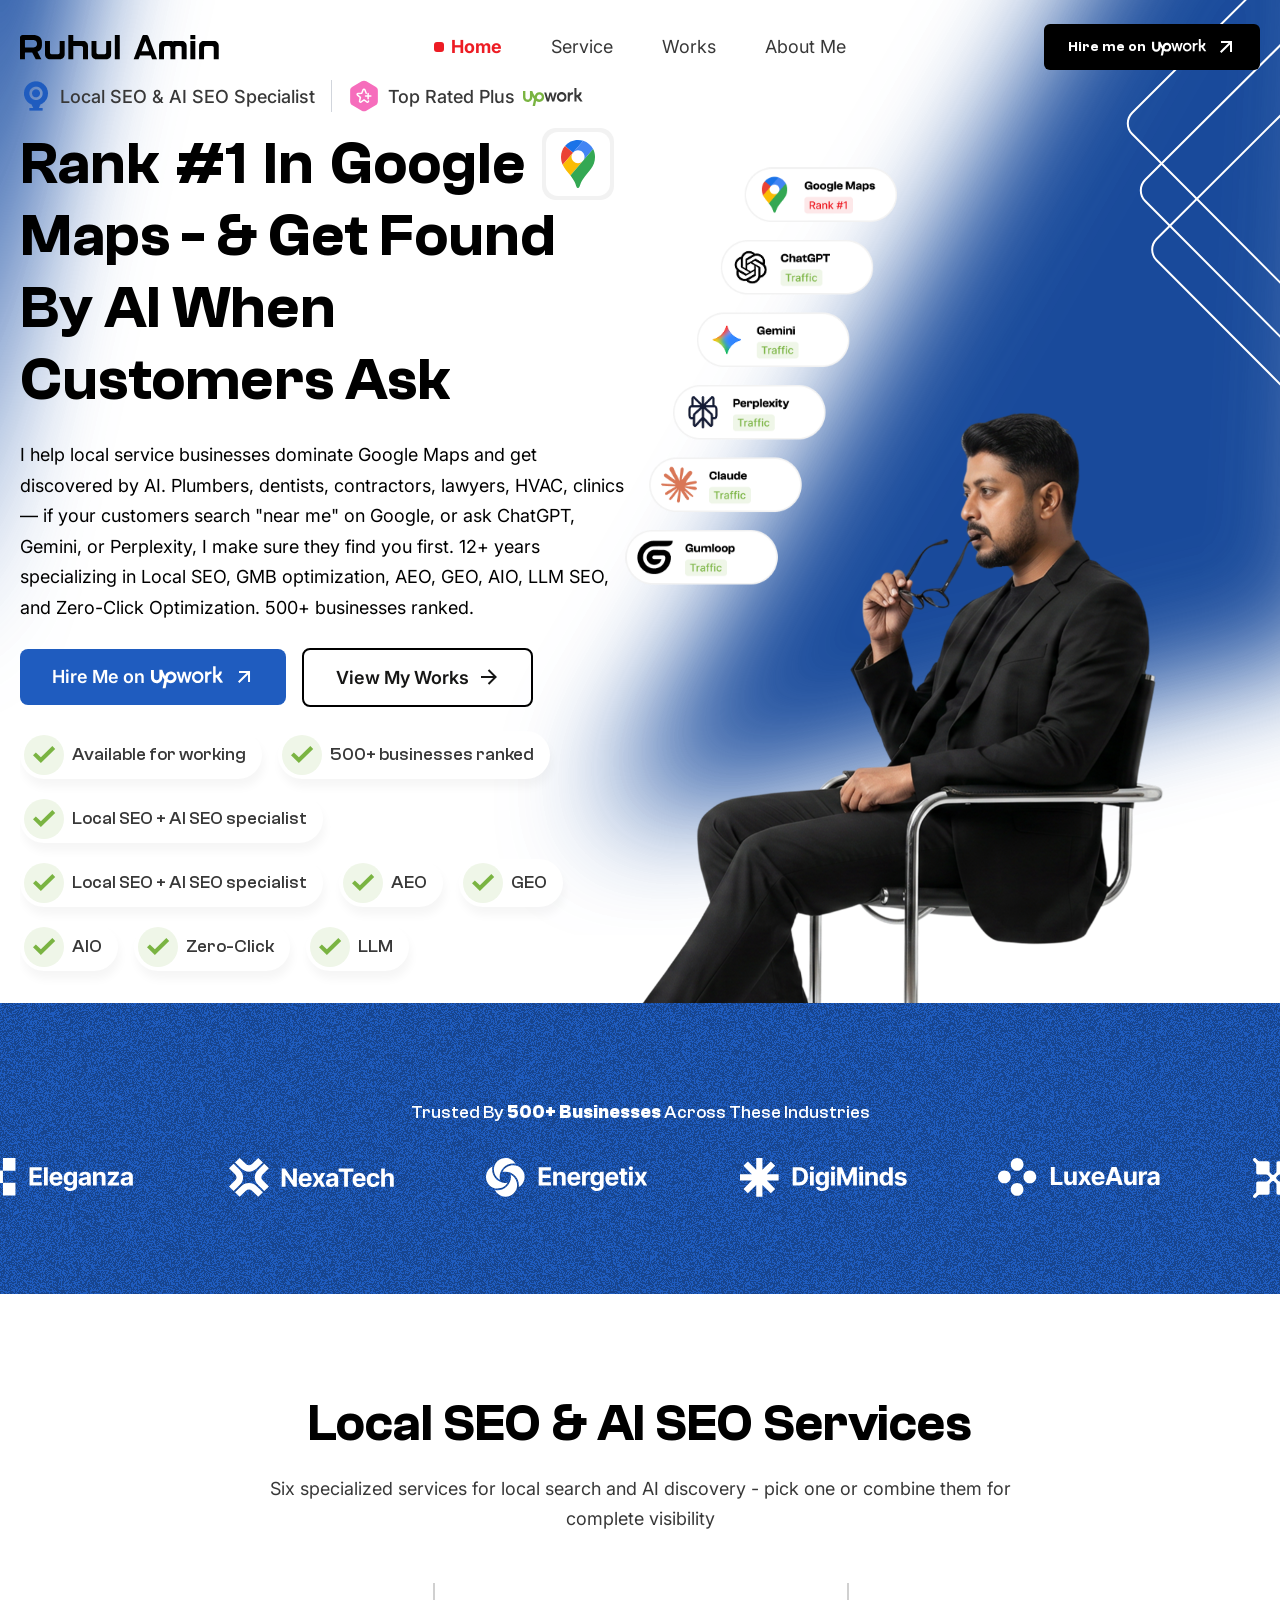
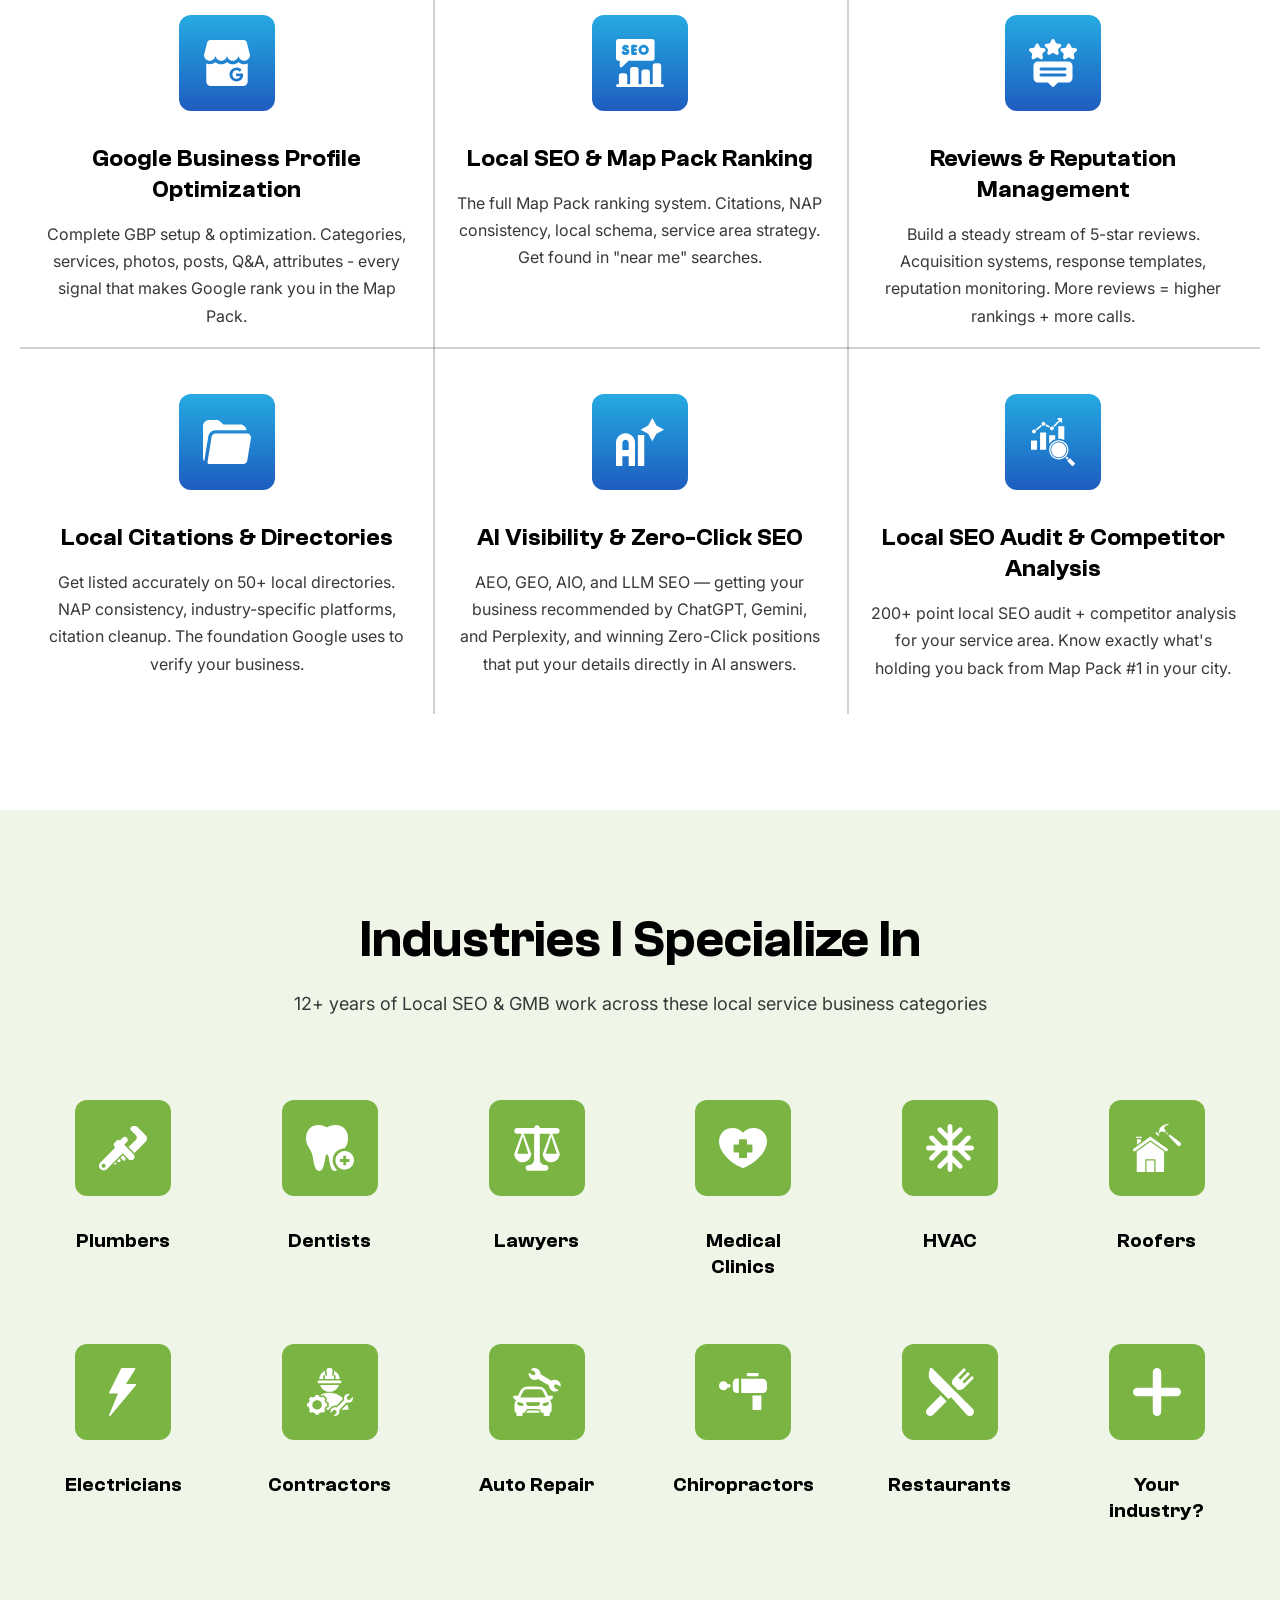
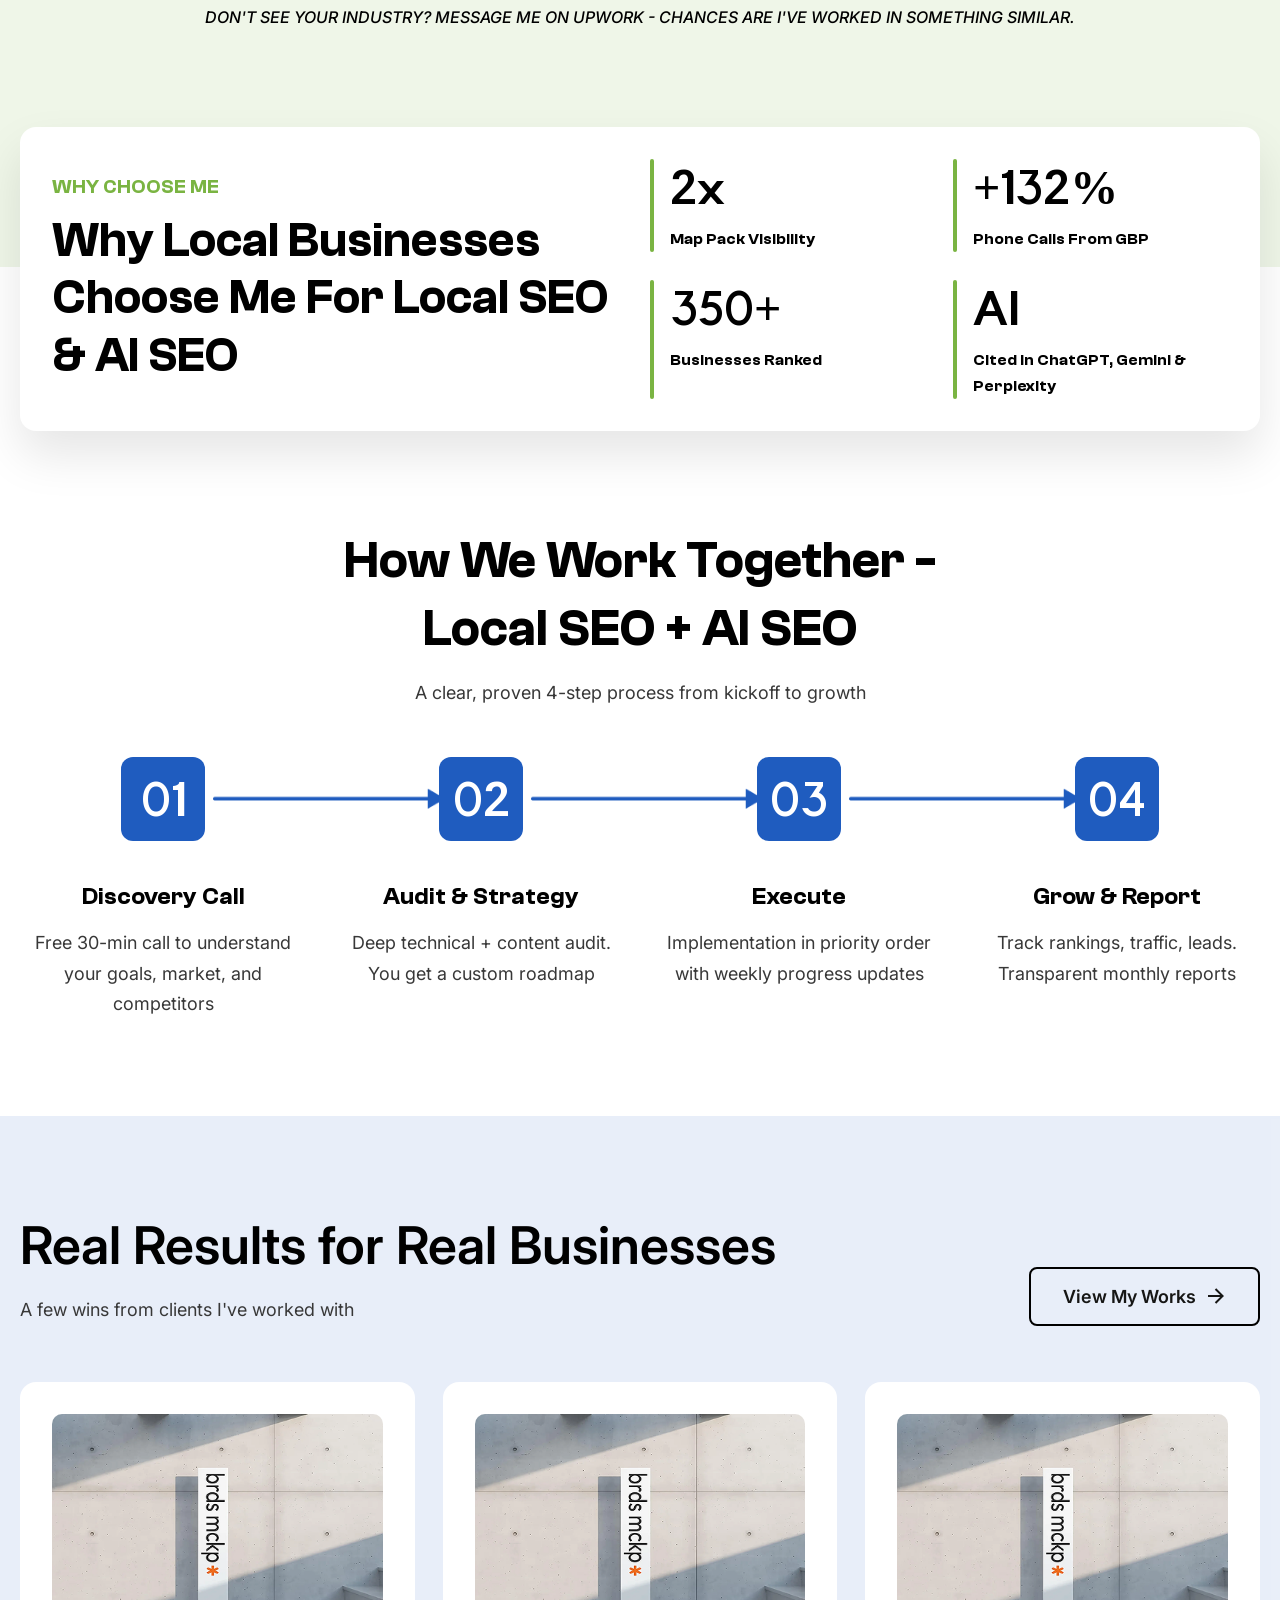
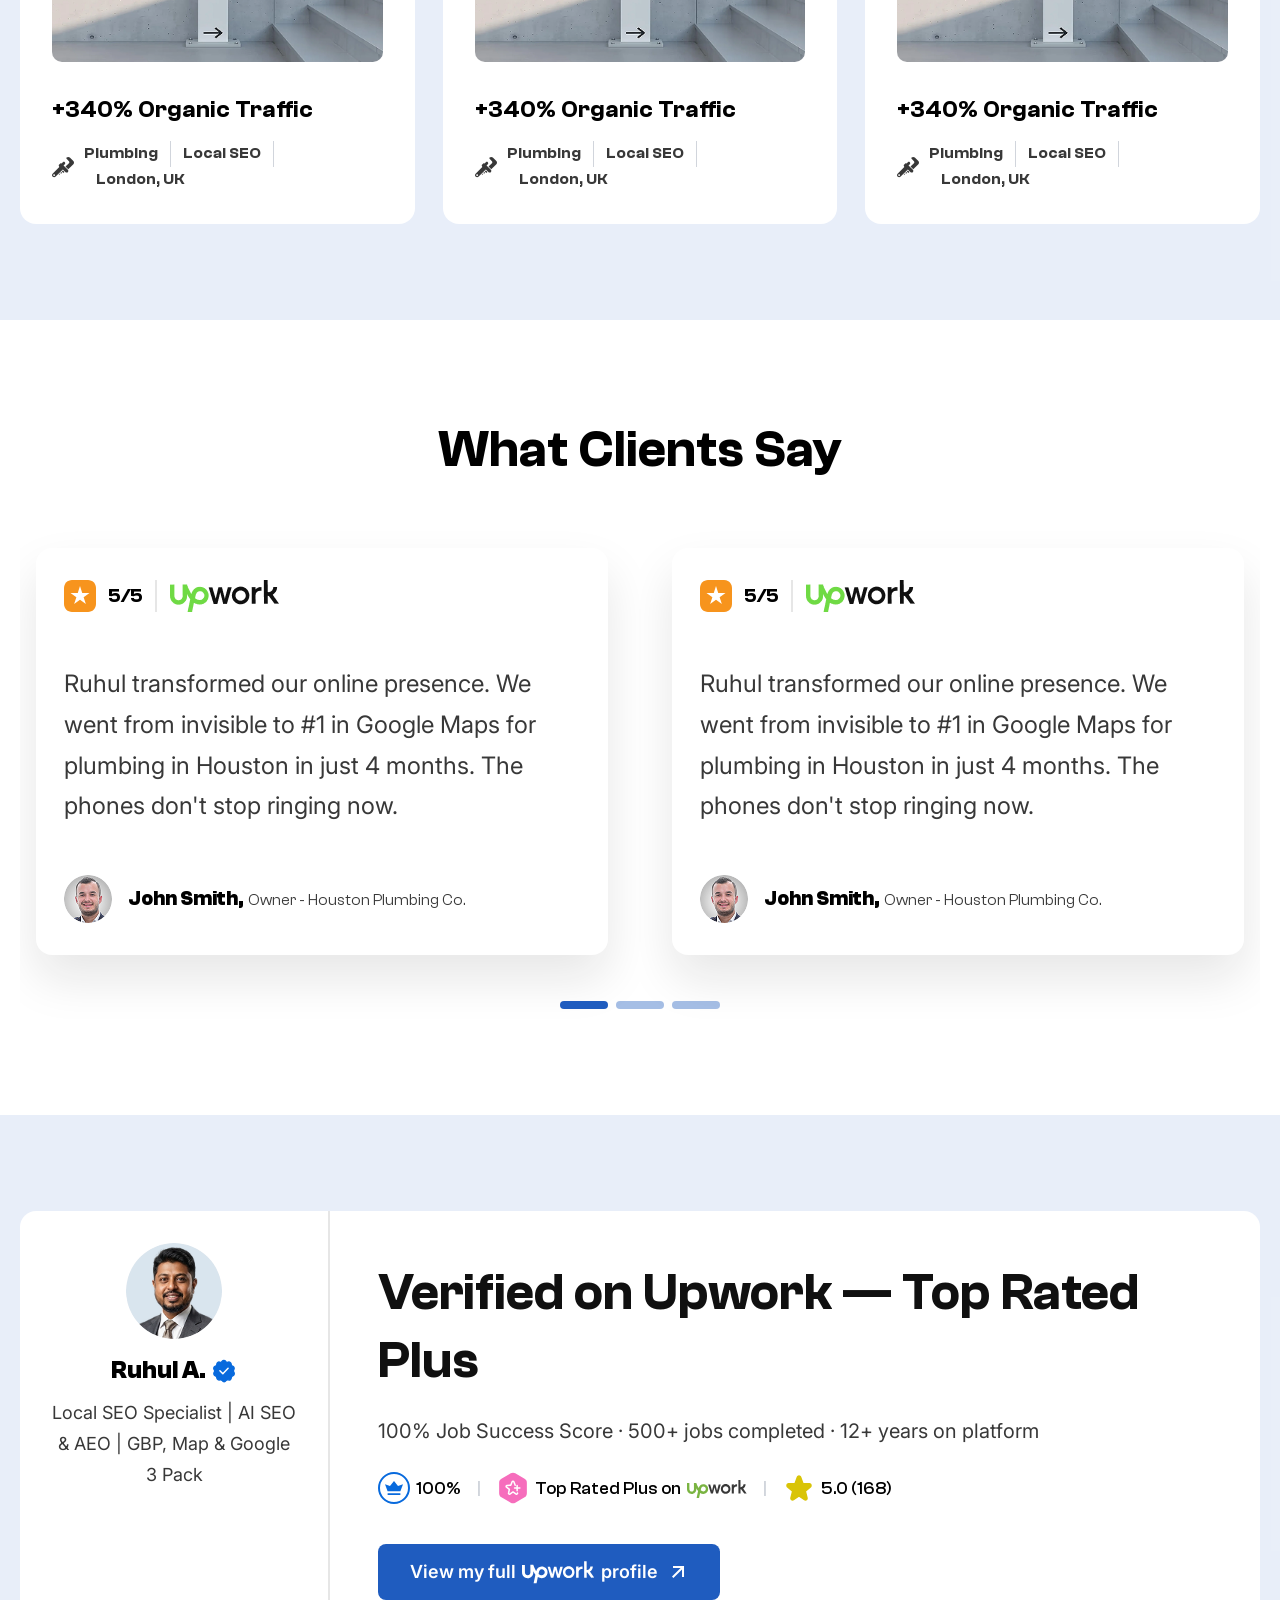
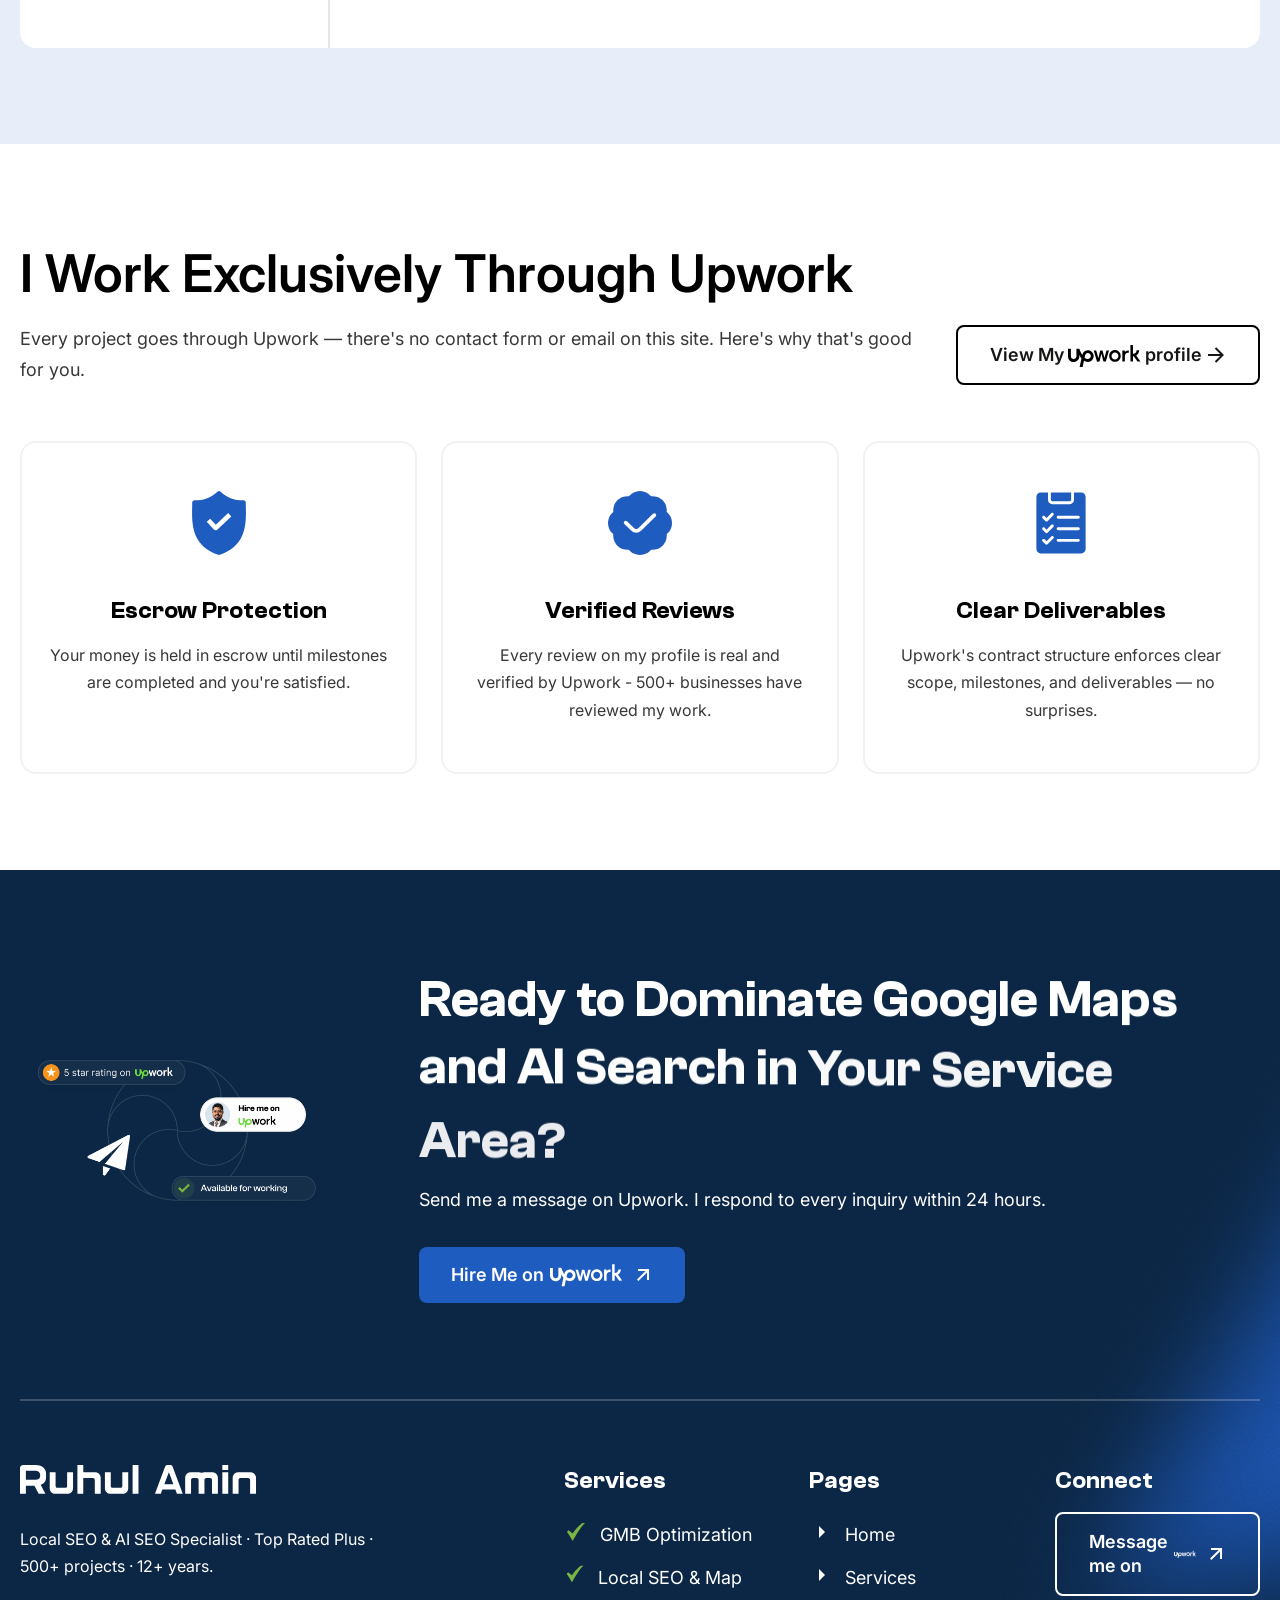
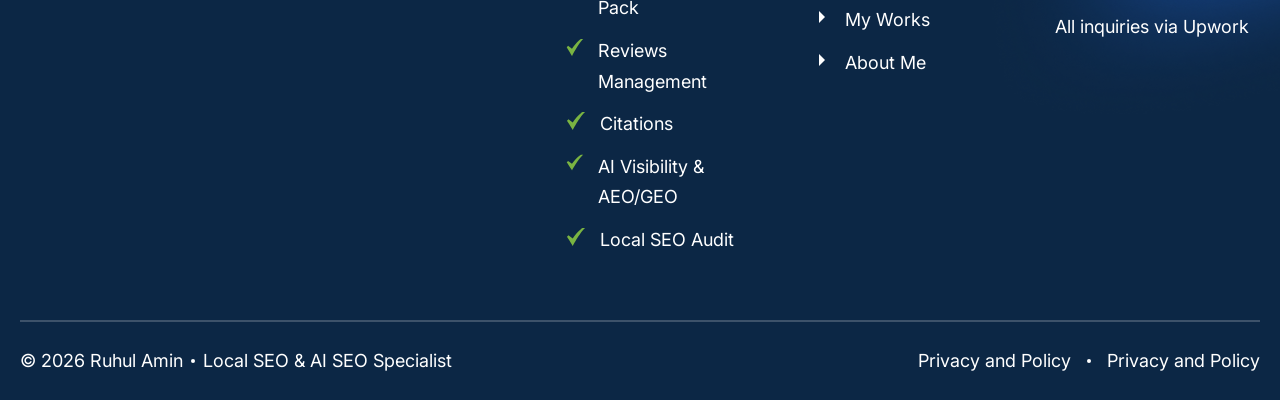
==== index.html @ a7dee659 "homepage done" ====
<!DOCTYPE html>
<html lang="en">

<head>
    <meta charset="UTF-8">
    <meta name="viewport" content="width=device-width, initial-scale=1.0">
    <title>Ruhul Amin</title>
    <link rel="stylesheet" href="assets/css/splide.min.css">
    <link rel="stylesheet" href="assets/css/style.css">
</head>

<body>

    <!-- navbar start -->
    <nav id="navbar" class="">


        <div class="container">
            <div class="navbar-inner sm:py-6 py-3">

                <!-- Left Logo -->
                <div class="navbar-logo-wrap">
                    <a href="index.html" class="navbar-logo">
                        <img src="assets/images/Logo.svg" alt="Ruhul amin">
                    </a>
                </div>

                <!-- Center Navigation -->
                <ul class="navbar-links">
                    <li class="nav-item active">
                        <a href="index.html">
                            <span class="nav-dot"></span>
                            <span class="nav-label">Home</span>
                        </a>
                    </li>

                    <li class="nav-item">
                        <a href="service.html">
                            <span class="nav-dot"></span>
                            <span class="nav-label">Service</span>
                        </a>
                    </li>

                    <li class="nav-item">
                        <a href="work.html">
                            <span class="nav-dot"></span>
                            <span class="nav-label">Works</span>
                        </a>
                    </li>

                    <li class="nav-item">
                        <a href="about.html">
                            <span class="nav-dot"></span>
                            <span class="nav-label">About Me</span>
                        </a>
                    </li>
                </ul>

                <!-- Right CTA + Hamburger -->
                <div class="navbar-right">

                    <a href="#" class="navbar-cta" id="navbarCta">
                        <span class="cta-text flex items-center gap-1.5">
                            Hire me on
                            <span>
                                <img src="assets/images/white-upwork.svg" class="img-fluid upwork-img" alt="upwork">
                            </span>
                        </span>

                        <span class="cta-arrow-wrap" aria-hidden="true">
                            <svg class="arrow-cur" width="18" height="18" viewBox="0 0 20 20" fill="none">
                                <path
                                    d="M14.0032 7.41421L5.39663 16.0208L3.98242 14.6066L12.589 6H5.00324V4H16.0032V15H14.0032V7.41421Z"
                                    fill="#fff" />
                            </svg>

                            <svg class="arrow-nxt" width="18" height="18" viewBox="0 0 20 20" fill="none">
                                <path
                                    d="M14.0032 7.41421L5.39663 16.0208L3.98242 14.6066L12.589 6H5.00324V4H16.0032V15H14.0032V7.41421Z"
                                    fill="#fff" />
                            </svg>
                        </span>
                    </a>

                    <!-- Hamburger -->
                    <button id="hamburger" aria-label="Toggle menu">
                        <span class="ham-top"></span>
                        <span class="ham-mid"></span>
                        <span class="ham-bot"></span>
                    </button>

                </div>

            </div>
        </div>

        <!-- Mobile Menu -->
        <div id="mobile-menu">
            <div class="container">
                <div class="mobile-menu-inner">
                    <ul>
                        <li><a href="index.html">Home</a></li>
                        <li><a href="service.html">Service</a></li>
                        <li><a href="work.html">Works</a></li>
                        <li><a href="about.html">About Me</a></li>

                        <li>
                            <a href="#" class="navbar-cta inline-flex mt-2 justify-center" id="mobileNavCta">
                                <span class="cta-text flex items-center gap-1.5">
                                    Hire me on
                                    <span>
                                        <img src="assets/images/white-upwork.svg" class="img-fluid upwork-img"
                                            alt="upwork">
                                    </span>
                                </span>
                            </a>
                        </li>

                    </ul>
                </div>
            </div>
        </div>

    </nav>
    <!-- navbar end -->

    <!-- banner section start  -->
    <section class=" sm:pt-20 pt-20 relative">
        <!--  -->
        <div class="absolute top-0 left-0">
            <img src="assets/images/top-left-color-shape.svg" class="w-16 sm:w-24 md:w-40 lg:w-auto h-auto" />
        </div>


        <div class="absolute top-0 right-0">
            <img src="assets/images/top-right-shapes.svg" class="w-62.5 sm:w-100 md:w-125 lg:w-full" />
        </div>

        <div class="container relative z-40">
            <!-- Grid: 2 columns on lg+, 1 column on mobile -->
            <div class="grid grid-cols-1 lg:grid-cols-12 gap-6 lg:gap-8 items-center overflow-hidden">

                <!-- LEFT CONTENT -->
                <div
                    class="lg:col-span-6 flex flex-col md:gap-6 sm:gap-5 gap-4 order-1 lg:order-1 pb-3 sm:pb-5 md:pb-8">

                    <div class="space-y-1 md:space-y-4">
                        <!-- Badge Row -->
                        <div
                            class="flex flex-col sm:flex-row sm:items-center text-sm md:text-base lg:text-lg text-dark2 font-medium leading-[150%] gap-3 sm:gap-0 sm:divide-x sm:divide-gray-300">

                            <!-- Local SEO -->
                            <span
                                class="flex items-center justify-center sm:justify-start gap-2 sm:pr-4 text-center sm:text-left">
                                <img src="assets/images/blue-location.png" alt="location"
                                    class="w-5 h-5 sm:w-auto sm:h-auto" />
                                <span>Local SEO & AI SEO Specialist</span>
                            </span>

                            <!-- Upwork Badge -->
                            <span
                                class="flex items-center justify-center sm:justify-start gap-2 sm:pl-4 text-center sm:text-left">
                                <img src="assets/images/pentagon-shape.svg" alt="top rated plus"
                                    class="w-5 h-5 sm:w-auto sm:h-auto" />

                                <span>Top Rated Plus</span>

                                <img src="assets/images/green-upwork.svg" alt="upwork logo"
                                    class="w-14  sm:w-auto sm:h-auto" />
                            </span>

                        </div>

                        <!-- Headline -->
                        <h1
                            class="hero-title font-semibold leading-[120%] font-clash text-center sm:text-left  text-[32px] sm:text-[42px] lg:text-[60px]">
                            <span
                                class="inline-flex items-center justify-center sm:justify-start gap-2 sm:gap-4 flex-wrap">
                                Rank #1 In Google
                                <img src="assets/images/google-location-pin.svg" alt="google"
                                    class="w-10 sm:w-16 lg:w-auto" />
                            </span>

                            <span class="">
                                Maps - & Get Found By AI When Customers Ask
                            </span>
                        </h1>
                    </div>


                    <!-- Description -->
                    <p
                        class="text-sm sm:text-base md:text-lg font-normal leading-[130%] sm:leading-[150%] md:leading-[170%] sm:text-start text-center">
                        I help local service businesses dominate Google Maps and get discovered by AI. Plumbers,
                        dentists, contractors, lawyers, HVAC, clinics — if your customers search "near me" on Google, or
                        ask ChatGPT, Gemini, or Perplexity, I make sure they find you first. 12+ years specializing in
                        Local SEO, GMB optimization, AEO, GEO, AIO, LLM SEO, and Zero-Click Optimization. 500+
                        businesses ranked.
                    </p>


                    <div class="flex flex-wrap items-center md:gap-4 sm:gap-3 gap-2">

                        <!-- ── PRIMARY: Hire Me on Upwork ── -->
                        <a href="#"
                            class="btn-primary sm:w-auto w-full inline-flex items-center justify-center gap-2.5 bg-main hover:bg-black text-white text-sm sm:text-base md:text-lg font-semibold leading-[130%] md:leading-[132%] px-8 md:py-4 py-2 rounded-lg transition-colors duration-200 overflow-hidden">

                            <span class="flex items-center gap-1.5">
                                Hire Me on
                                <img src="assets/images/white-upwork.svg" alt="Upwork"
                                    class="w-16.5 lg:w-18.25 sm:w-full brightness-0 invert" />
                            </span>

                            <!-- Arrow wrap -->
                            <span class="cta-arrow-wrap" aria-hidden="true">

                                <svg class="arrow-cur" width="20" height="20" viewBox="0 0 20 20" fill="none"
                                    xmlns="http://www.w3.org/2000/svg">
                                    <path
                                        d="M14.0208 7.41421L5.41421 16.0208L4 14.6066L12.6066 6H5.02082V4H16.0208V15H14.0208V7.41421Z"
                                        fill="white" />
                                </svg>

                                <svg class="arrow-nxt" width="20" height="20" viewBox="0 0 20 20" fill="none"
                                    xmlns="http://www.w3.org/2000/svg">
                                    <path
                                        d="M14.0208 7.41421L5.41421 16.0208L4 14.6066L12.6066 6H5.02082V4H16.0208V15H14.0208V7.41421Z"
                                        fill="white" />
                                </svg>

                            </span>
                        </a>

                        <!-- ── SECONDARY: View My Works ── -->
                        <a href="#"
                            class="btn-secondary sm:w-auto w-full inline-flex justify-center items-center gap-2.5 border md:border-2 border-black hover:bg-black  hover:text-white text-dark1 text-sm sm:text-base md:text-lg font-semibold leading-[130%] px-8 md:py-4 py-2 rounded-lg transition-colors duration-200 overflow-hidden">

                            <span>View My Works</span>

                            <!-- Arrow -->
                            <span class="cta-arrow-wrap" aria-hidden="true">

                                <svg class="arrow-cur" width="20" height="20" viewBox="0 0 20 20" fill="none">
                                    <path
                                        d="M14.1716 9.00088L8.8076 3.63687L10.2218 2.22266L18 10.0009L10.2218 17.779L8.8076 16.3648L14.1716 11.0009H2V9.00088H14.1716Z"
                                        fill="currentColor" />
                                </svg>

                                <svg class="arrow-nxt" width="20" height="20" viewBox="0 0 20 20" fill="none">
                                    <path
                                        d="M14.1716 9.00088L8.8076 3.63687L10.2218 2.22266L18 10.0009L10.2218 17.779L8.8076 16.3648L14.1716 11.0009H2V9.00088H14.1716Z"
                                        fill="currentColor" />
                                </svg>

                            </span>
                        </a>

                    </div>

                    <!-- Lists pills -->
                    <div>
                        <ul class="flex flex-wrap gap-3 sm:gap-4 font-clash justify-start">

                            <li
                                class="flex items-center gap-1.5 sm:gap-2 bg-white rounded-full pl-1 pr-2.5 sm:pr-4 py-0.5 sm:py-1 shadow-[2px_8px_10px_0_rgba(0,0,0,0.04)]">
                                <span
                                    class="w-6 h-6 sm:w-10 sm:h-10 flex items-center justify-center rounded-full bg-green/12 shrink-0">
                                    <img src="assets/images/green-check.svg" alt="check"
                                        class="w-3 h-3 sm:w-auto sm:h-auto" />
                                </span>
                                <span class="text-xs sm:text-lg font-medium leading-[150%] text-dark2">
                                    Available for working
                                </span>
                            </li>
                            <li
                                class="flex items-center gap-1.5 sm:gap-2 bg-white rounded-full pl-1 pr-2.5 sm:pr-4 py-0.5 sm:py-1 shadow-[2px_8px_10px_0_rgba(0,0,0,0.04)]">
                                <span
                                    class="w-6 h-6 sm:w-10 sm:h-10 flex items-center justify-center rounded-full bg-green/12 shrink-0">
                                    <img src="assets/images/green-check.svg" alt="check"
                                        class="w-3 h-3 sm:w-auto sm:h-auto" />
                                </span>
                                <span class="text-xs sm:text-lg font-medium leading-[150%] text-dark2">
                                    500+ businesses ranked
                                </span>
                            </li>
                            <li
                                class="flex items-center gap-1.5 sm:gap-2 bg-white rounded-full pl-1 pr-2.5 sm:pr-4 py-0.5 sm:py-1 shadow-[2px_8px_10px_0_rgba(0,0,0,0.04)]">
                                <span
                                    class="w-6 h-6 sm:w-10 sm:h-10 flex items-center justify-center rounded-full bg-green/12 shrink-0">
                                    <img src="assets/images/green-check.svg" alt="check"
                                        class="w-3 h-3 sm:w-auto sm:h-auto" />
                                </span>
                                <span class="text-xs sm:text-lg font-medium leading-[150%] text-dark2">
                                    Local SEO + AI SEO specialist
                                </span>
                            </li>
                            <li
                                class="flex items-center gap-1.5 sm:gap-2 bg-white rounded-full pl-1 pr-2.5 sm:pr-4 py-0.5 sm:py-1 shadow-[2px_8px_10px_0_rgba(0,0,0,0.04)]">
                                <span
                                    class="w-6 h-6 sm:w-10 sm:h-10 flex items-center justify-center rounded-full bg-green/12 shrink-0">
                                    <img src="assets/images/green-check.svg" alt="check"
                                        class="w-3 h-3 sm:w-auto sm:h-auto" />
                                </span>
                                <span class="text-xs sm:text-lg font-medium leading-[150%] text-dark2">
                                    Local SEO + AI SEO specialist
                                </span>
                            </li>
                            <li
                                class="flex items-center gap-1.5 sm:gap-2 bg-white rounded-full pl-1 pr-2.5 sm:pr-4 py-0.5 sm:py-1 shadow-[2px_8px_10px_0_rgba(0,0,0,0.04)]">
                                <span
                                    class="w-6 h-6 sm:w-10 sm:h-10 flex items-center justify-center rounded-full bg-green/12 shrink-0">
                                    <img src="assets/images/green-check.svg" alt="check"
                                        class="w-3 h-3 sm:w-auto sm:h-auto" />
                                </span>
                                <span class="text-xs sm:text-lg font-medium leading-[150%] text-dark2">
                                    AEO
                                </span>
                            </li>
                            <li
                                class="flex items-center gap-1.5 sm:gap-2 bg-white rounded-full pl-1 pr-2.5 sm:pr-4 py-0.5 sm:py-1 shadow-[2px_8px_10px_0_rgba(0,0,0,0.04)]">
                                <span
                                    class="w-6 h-6 sm:w-10 sm:h-10 flex items-center justify-center rounded-full bg-green/12 shrink-0">
                                    <img src="assets/images/green-check.svg" alt="check"
                                        class="w-3 h-3 sm:w-auto sm:h-auto" />
                                </span>
                                <span class="text-xs sm:text-lg font-medium leading-[150%] text-dark2">
                                    GEO
                                </span>
                            </li>
                            <li
                                class="flex items-center gap-1.5 sm:gap-2 bg-white rounded-full pl-1 pr-2.5 sm:pr-4 py-0.5 sm:py-1 shadow-[2px_8px_10px_0_rgba(0,0,0,0.04)]">
                                <span
                                    class="w-6 h-6 sm:w-10 sm:h-10 flex items-center justify-center rounded-full bg-green/12 shrink-0">
                                    <img src="assets/images/green-check.svg" alt="check"
                                        class="w-3 h-3 sm:w-auto sm:h-auto" />
                                </span>
                                <span class="text-xs sm:text-lg font-medium leading-[150%] text-dark2">
                                    AIO
                                </span>
                            </li>
                            <li
                                class="flex items-center gap-1.5 sm:gap-2 bg-white rounded-full pl-1 pr-2.5 sm:pr-4 py-0.5 sm:py-1 shadow-[2px_8px_10px_0_rgba(0,0,0,0.04)]">
                                <span
                                    class="w-6 h-6 sm:w-10 sm:h-10 flex items-center justify-center rounded-full bg-green/12 shrink-0">
                                    <img src="assets/images/green-check.svg" alt="check"
                                        class="w-3 h-3 sm:w-auto sm:h-auto" />
                                </span>
                                <span class="text-xs sm:text-lg font-medium leading-[150%] text-dark2">
                                    Zero-Click
                                </span>
                            </li>
                            <li
                                class="flex items-center gap-1.5 sm:gap-2 bg-white rounded-full pl-1 pr-2.5 sm:pr-4 py-0.5 sm:py-1 shadow-[2px_8px_10px_0_rgba(0,0,0,0.04)]">
                                <span
                                    class="w-6 h-6 sm:w-10 sm:h-10 flex items-center justify-center rounded-full bg-green/12 shrink-0">
                                    <img src="assets/images/green-check.svg" alt="check"
                                        class="w-3 h-3 sm:w-auto sm:h-auto" />
                                </span>
                                <span class="text-xs sm:text-lg font-medium leading-[150%] text-dark2">
                                    LLM
                                </span>
                            </li>

                        </ul>
                    </div>

                </div>

                <!-- RIGHT: Person Image -->
                <div class="hero-right  lg:col-span-6 lg:order-2 order-2 flex items-end justify-center h-full "
                    id="heroRight">

                    <div id="hero-main-person" class="hero-person-wrap relative w-full h-full flex items-end">

                        <!-- Person Image -->
                        <img src="assets/images/ruhul-amin.png" alt="Technical SEO Specialist"
                            class="relative z-30 w-full h-full object-contain object-bottom block">

                        <!-- AI Tool -->
                        <div id="hero-ai-tool" class="absolute
                                top-[5%] right-[48%]
                                sm:top-[8%] sm:right-[50%]
                                md:top-[10%] md:right-[55%]
                                lg:top-[50%] lg:right-[50%]
                                xl:top-[10%] xl:right-[55%]
                                z-10">

                            <img src="assets/images/ai-tools-banner.png" alt="AI Tools"
                                class="w-50 sm:w-72 md:w-80 lg:w-full h-auto object-contain">
                        </div>

                    </div>

                </div>

            </div>
        </div>
    </section>
    <!-- banner section end -->

    <!-- brand section start -->
    <section class="section-padding relative  font-clash text-white bg-no-repeat bg-cover bg-center"
        style="background-image: url('./assets/images/brand-bg.svg');">
        <div class="">
            <p class="text-center text-base md:text-lg font-medium leading-[150%] capitalize md:mb-8 sm:mb-6 mb-4">
                Trusted by <span class="font-bold">500+ businesses</span> across these industries</p>

            <div id="partner-slider" class="splide">
                <div class="splide__track">
                    <ul class="splide__list">

                        <!-- Meta -->
                        <li class="splide__slide">
                            <div class="partner-item flex flex-col items-center md:px-4 px-3 md:py-0 py-3">
                                <div class="logo-circle">
                                    <img src="assets/images/brand-1.svg" class="img-fluid" alt="brand logo">
                                </div>
                            </div>
                        </li>

                        <!-- Google -->
                        <li class="splide__slide">
                            <div class="partner-item flex flex-col items-center md:px-4 px-3 md:py-0 py-3">
                                <div class="logo-circle">
                                    <img src="assets/images/brand-2.svg" class="img-fluid" alt="brand logo">
                                </div>
                            </div>
                        </li>

                        <!-- Microsoft -->
                        <li class="splide__slide">
                            <div class="partner-item flex flex-col items-center md:px-4 px-3 md:py-0 py-3">
                                <div class="logo-circle">
                                    <img src="assets/images/brand-3.svg" class="img-fluid" alt="brand logo">
                                </div>
                            </div>
                        </li>

                        <!-- Upwork -->
                        <li class="splide__slide">
                            <div class="partner-item flex flex-col items-center md:px-4 px-3 md:py-0 py-3">
                                <div class="logo-circle">
                                    <img src="assets/images/brand-4.svg" class="img-fluid" alt="brand logo">
                                </div>
                            </div>
                        </li>

                        <!-- Clutch -->
                        <li class="splide__slide">
                            <div class="partner-item flex flex-col items-center md:px-4 px-3 md:py-0 py-3">
                                <div class="logo-circle">
                                    <img src="assets/images/brand-6.svg" class="img-fluid" alt="brand logo">
                                </div>
                            </div>
                        </li>

                        <!-- Web Excellence Award -->
                        <li class="splide__slide">
                            <div class="partner-item flex flex-col items-center md:px-4 px-3 md:py-0 py-3">
                                <div class="logo-circle">
                                    <img src="assets/images/brand-7.svg" class="img-fluid" alt="brand logo">
                                </div>
                            </div>
                        </li>

                    </ul>
                </div>
            </div>


        </div>
    </section>
    <!-- brand section end -->

    <!-- service section  -->
    <section id="service-section" class="bg-white section-padding font-clash">
        <div class="container">

            <!-- section heading -->
            <div class="text-center max-w-196 mx-auto mb-5 sm:mb-8 md:mb-12">
                <h2
                    class="text-[24px] sm:text-[28px]  md:text-[42px] lg:text-[52px] font-semibold leading-[100%] md:leading-[130%]  mb-2 md:mb-4">
                    Local SEO & AI SEO Services
                </h2>
                <p
                    class="font-inter text-dark2 text-sm sm:textbase md:text-lg font-normal leading-[130%] md:[150%] lg:leading-[170%]">
                    Six specialized services for local search and AI discovery - pick one or combine them for complete
                    visibility
                </p>
            </div>

            <div id="service-grid" class="grid grid-cols-1 md:grid-cols-2 lg:grid-cols-3 relative">

                <div class="hidden lg:block absolute left-0 right-0 top-1/2 -translate-y-1/2 md:h-0.5 bg-dark1/20">
                </div>
                <div class="hidden lg:block absolute top-0 bottom-0 left-1/3 w-0.5 bg-dark1/20"></div>
                <div class="hidden lg:block absolute top-0 bottom-0 left-2/3 w-0.5 bg-dark1/20"></div>

                <!-- item -->
                <div
                    class="magnet-item flex flex-col items-center text-center px-2 py-4 sm:px-4 sm:py-6 md:px-6 md:py-8 border-b border-gray-100 md:border-b-0 relative ">
                    <div
                        class="magnet-item-svg w-14 h-14 sm:w-16 sm:h-16 md:w-24 md:h-24 flex items-center justify-center rounded-lg md:rounded-xl bg-linear-to-b from-[#27AAE1] to-main p-2.5 sm:p-4 md:p-6 mb-2 sm:mb-5  md:mb-8">
                        <img src="assets/images/Google-Business-Profile-Optimization.svg"
                            alt="Google Business Profile Optimization" class="w-full h-full object-contain" />
                    </div>
                    <h3
                        class="text-black text-lg sm:text-xl md:text-2xl font-semibold leading-[100%] md:leading-[130%] font-clash mb-2 sm:mb-4">
                        Google Business Profile Optimization
                    </h3>
                    <p
                        class="text-dark2 text-sm sm:text-base font-normal leading-[130%] sm:leading-[150%] md:leading-[170%] font-inter">
                        Complete GBP setup & optimization. Categories, services, photos, posts, Q&A, attributes - every
                        signal that makes Google rank you in the Map Pack.
                    </p>
                </div>
                <!-- item -->
                <div
                    class="magnet-item flex flex-col items-center text-center px-2 py-4 sm:px-4 sm:py-6 md:px-6 md:py-8 border-b border-gray-100 md:border-b-0 relative ">
                    <div
                        class="magnet-item-svg w-14 h-14 sm:w-16 sm:h-16 md:w-24 md:h-24 flex items-center justify-center rounded-lg md:rounded-xl bg-linear-to-b from-[#27AAE1] to-main p-2.5 sm:p-4 md:p-6 mb-2 sm:mb-5  md:mb-8">
                        <img src="assets/images/Local-SEO-Map-Pack-Ranking.svg" alt="Local SEO & Map Pack Ranking"
                            class="w-full h-full object-contain" />
                    </div>
                    <h3
                        class="text-black text-lg sm:text-xl md:text-2xl font-semibold leading-[100%] md:leading-[130%] font-clash mb-2 sm:mb-4">
                        Local SEO & Map Pack Ranking
                    </h3>
                    <p
                        class="text-dark2 text-sm sm:text-base font-normal leading-[130%] sm:leading-[150%] md:leading-[170%] font-inter">
                        The full Map Pack ranking system. Citations, NAP consistency, local schema, service area
                        strategy. Get found in "near me" searches.
                    </p>
                </div>
                <!-- item -->
                <div
                    class="magnet-item flex flex-col items-center text-center px-2 py-4 sm:px-4 sm:py-6 md:px-6 md:py-8 border-b border-gray-100 md:border-b-0 relative ">
                    <div
                        class="magnet-item-svg w-14 h-14 sm:w-16 sm:h-16 md:w-24 md:h-24 flex items-center justify-center rounded-lg md:rounded-xl bg-linear-to-b from-[#27AAE1] to-main p-2.5 sm:p-4 md:p-6 mb-2 sm:mb-5  md:mb-8">
                        <img src="assets/images/Reviews-Reputation-Management.svg" alt="Reviews & Reputation Management"
                            class="w-full h-full object-contain" />
                    </div>
                    <h3
                        class="text-black text-lg sm:text-xl md:text-2xl font-semibold leading-[100%] md:leading-[130%] font-clash mb-2 sm:mb-4">
                        Reviews & Reputation Management
                    </h3>
                    <p
                        class="text-dark2 text-sm sm:text-base font-normal leading-[130%] sm:leading-[150%] md:leading-[170%] font-inter">
                        Build a steady stream of 5-star reviews. Acquisition systems, response templates, reputation
                        monitoring. More reviews = higher rankings + more calls.
                    </p>
                </div>
                <!-- item -->
                <div
                    class="magnet-item flex flex-col items-center text-center px-2 py-4 sm:px-4 sm:py-6 md:px-6 md:py-8 border-b border-gray-100 md:border-b-0 relative ">
                    <div
                        class="magnet-item-svg w-14 h-14 sm:w-16 sm:h-16 md:w-24 md:h-24 flex items-center justify-center rounded-lg md:rounded-xl bg-linear-to-b from-[#27AAE1] to-main p-2.5 sm:p-4 md:p-6 mb-2 sm:mb-5  md:mb-8">
                        <img src="assets/images/Local-Citations-Directories.svg" alt="Local Citations & Directories"
                            class="w-full h-full object-contain" />
                    </div>
                    <h3
                        class="text-black text-lg sm:text-xl md:text-2xl font-semibold leading-[100%] md:leading-[130%] font-clash mb-2 sm:mb-4">
                        Local Citations & Directories
                    </h3>
                    <p
                        class="text-dark2 text-sm sm:text-base font-normal leading-[130%] sm:leading-[150%] md:leading-[170%] font-inter">
                        Get listed accurately on 50+ local directories. NAP consistency, industry-specific platforms,
                        citation cleanup. The foundation Google uses to verify your business.
                    </p>
                </div>
                <!-- item -->
                <div
                    class="magnet-item flex flex-col items-center text-center px-2 py-4 sm:px-4 sm:py-6 md:px-6 md:py-8 border-b border-gray-100 md:border-b-0 relative ">
                    <div
                        class="magnet-item-svg w-14 h-14 sm:w-16 sm:h-16 md:w-24 md:h-24 flex items-center justify-center rounded-lg md:rounded-xl bg-linear-to-b from-[#27AAE1] to-main p-2.5 sm:p-4 md:p-6 mb-2 sm:mb-5  md:mb-8">
                        <img src="assets/images/AI-Visibility-Zero-Click-SEO.svg" alt="AI Visibility & Zero-Click SEO"
                            class="w-full h-full object-contain" />
                    </div>
                    <h3
                        class="text-black text-lg sm:text-xl md:text-2xl font-semibold leading-[100%] md:leading-[130%] font-clash mb-2 sm:mb-4">
                        AI Visibility & Zero-Click SEO
                    </h3>
                    <p
                        class="text-dark2 text-sm sm:text-base font-normal leading-[130%] sm:leading-[150%] md:leading-[170%] font-inter">
                        AEO, GEO, AIO, and LLM SEO — getting your business
                        recommended by ChatGPT, Gemini, and Perplexity, and winning Zero-Click positions that put your
                        details directly in AI answers.
                    </p>
                </div>
                <!-- item -->
                <div
                    class="magnet-item flex flex-col items-center text-center px-2 py-4 sm:px-4 sm:py-6 md:px-6 md:py-8 border-b border-gray-100 md:border-b-0 relative ">
                    <div
                        class="magnet-item-svg w-14 h-14 sm:w-16 sm:h-16 md:w-24 md:h-24 flex items-center justify-center rounded-lg md:rounded-xl bg-linear-to-b from-[#27AAE1] to-main p-2.5 sm:p-4 md:p-6 mb-2 sm:mb-5  md:mb-8">
                        <img src="assets/images/Local-SEO-Audit-Competitor-Analysis.svg"
                            alt="Local SEO Audit & Competitor Analysis" class="w-full h-full object-contain" />
                    </div>
                    <h3
                        class="text-black text-lg sm:text-xl md:text-2xl font-semibold leading-[100%] md:leading-[130%] font-clash mb-2 sm:mb-4">
                        Local SEO Audit & Competitor Analysis
                    </h3>
                    <p
                        class="text-dark2 text-sm sm:text-base font-normal leading-[130%] sm:leading-[150%] md:leading-[170%] font-inter">
                        200+ point local SEO audit + competitor analysis for your service area. Know exactly what's
                        holding you back from Map Pack #1 in your city.
                    </p>
                </div>

            </div>
        </div>
    </section>
    <!-- service section  -->

    <!-- Industries section -->
    <section id="industries-section" class="bg-green/12 section-padding  font-clash">
        <div class="container pb-[140px] ">

            <!-- section heading -->
            <div class="text-center max-w-196 mx-auto mb-5 sm:mb-8 md:mb-12">
                <h2
                    class="text-[24px] sm:text-[28px]  md:text-[42px] lg:text-[52px] font-semibold leading-[100%] md:leading-[130%]  mb-2 md:mb-4">
                    Industries I Specialize In
                </h2>
                <p
                    class="font-inter text-dark2 text-sm sm:textbase md:text-lg font-normal leading-[130%] md:[150%] lg:leading-[170%]">
                    12+ years of Local SEO & GMB work across these local service business categories
                </p>
            </div>

            <div id="industry-grid" class="grid grid-cols-3 md:grid-cols-4 lg:grid-cols-6  items-start justify-center ">

                <!-- item -->
                <div class="magnet-item flex flex-col items-center text-center p-4 md:p-6 lg:p-8">
                    <div
                        class="magnet-item-svg w-14 h-14 sm:w-16 sm:h-16 md:w-24 md:h-24 flex items-center justify-center rounded-lg md:rounded-xl bg-green p-2.5 sm:p-4 md:p-6 mb-2 sm:mb-5  md:mb-8">
                        <img src="assets/images/Plumbers.svg" alt="Plumbers" class="w-full h-full object-contain" />
                    </div>
                    <h3
                        class="text-black text-sm sm:text-base md:text-xl font-semibold leading-[100%] md:leading-[130%]">
                        Plumbers
                    </h3>
                </div>
                <!-- item -->
                <div class="magnet-item flex flex-col items-center text-center p-4 md:p-6 lg:p-8">
                    <div
                        class="magnet-item-svg w-14 h-14 sm:w-16 sm:h-16 md:w-24 md:h-24 flex items-center justify-center rounded-lg md:rounded-xl bg-green p-2.5 sm:p-4 md:p-6 mb-2 sm:mb-5  md:mb-8">
                        <img src="assets/images/Dentists.svg" alt="Dentists" class="w-full h-full object-contain" />
                    </div>
                    <h3
                        class="text-black text-sm sm:text-base md:text-xl font-semibold leading-[100%] md:leading-[130%]">
                        Dentists
                    </h3>
                </div>
                <!-- item -->
                <div class="magnet-item flex flex-col items-center text-center p-4 md:p-6 lg:p-8">
                    <div
                        class="magnet-item-svg w-14 h-14 sm:w-16 sm:h-16 md:w-24 md:h-24 flex items-center justify-center rounded-lg md:rounded-xl bg-green p-2.5 sm:p-4 md:p-6 mb-2 sm:mb-5  md:mb-8">
                        <img src="assets/images/Lawyers.svg" alt="Lawyers" class="w-full h-full object-contain" />
                    </div>
                    <h3
                        class="text-black text-sm sm:text-base md:text-xl font-semibold leading-[100%] md:leading-[130%]">
                        Lawyers
                    </h3>
                </div>
                <!-- item -->
                <div class="magnet-item flex flex-col items-center text-center p-4 md:p-6 lg:p-8">
                    <div
                        class="magnet-item-svg w-14 h-14 sm:w-16 sm:h-16 md:w-24 md:h-24 flex items-center justify-center rounded-lg md:rounded-xl bg-green p-2.5 sm:p-4 md:p-6 mb-2 sm:mb-5  md:mb-8">
                        <img src="assets/images/Medical-Clinics.svg" alt="Medical Clinics"
                            class="w-full h-full object-contain" />
                    </div>
                    <h3
                        class="text-black text-sm sm:text-base md:text-xl font-semibold leading-[100%] md:leading-[130%]">
                        Medical Clinics
                    </h3>
                </div>
                <!-- item -->
                <div class="magnet-item flex flex-col items-center text-center p-4 md:p-6 lg:p-8">
                    <div
                        class="magnet-item-svg w-14 h-14 sm:w-16 sm:h-16 md:w-24 md:h-24 flex items-center justify-center rounded-lg md:rounded-xl bg-green p-2.5 sm:p-4 md:p-6 mb-2 sm:mb-5  md:mb-8">
                        <img src="assets/images/HVAC.svg" alt="HVAC" class="w-full h-full object-contain" />
                    </div>
                    <h3
                        class="text-black text-sm sm:text-base md:text-xl font-semibold leading-[100%] md:leading-[130%]">
                        HVAC
                    </h3>
                </div>
                <!-- item -->
                <div class="magnet-item flex flex-col items-center text-center p-4 md:p-6 lg:p-8">
                    <div
                        class="magnet-item-svg w-14 h-14 sm:w-16 sm:h-16 md:w-24 md:h-24 flex items-center justify-center rounded-lg md:rounded-xl bg-green p-2.5 sm:p-4 md:p-6 mb-2 sm:mb-5  md:mb-8">
                        <img src="assets/images/Roofers.svg" alt="Roofers" class="w-full h-full object-contain" />
                    </div>
                    <h3
                        class="text-black text-sm sm:text-base md:text-xl font-semibold leading-[100%] md:leading-[130%]">
                        Roofers
                    </h3>
                </div>
                <!-- item -->
                <div class="magnet-item flex flex-col items-center text-center p-4 md:p-6 lg:p-8">
                    <div
                        class="magnet-item-svg w-14 h-14 sm:w-16 sm:h-16 md:w-24 md:h-24 flex items-center justify-center rounded-lg md:rounded-xl bg-green p-2.5 sm:p-4 md:p-6 mb-2 sm:mb-5  md:mb-8">
                        <img src="assets/images/Electricians.svg" alt="Electricians"
                            class="w-full h-full object-contain" />
                    </div>
                    <h3
                        class="text-black text-sm sm:text-base md:text-xl font-semibold leading-[100%] md:leading-[130%]">
                        Electricians
                    </h3>
                </div>
                <!-- item -->
                <div class="magnet-item flex flex-col items-center text-center p-4 md:p-6 lg:p-8">
                    <div
                        class="magnet-item-svg w-14 h-14 sm:w-16 sm:h-16 md:w-24 md:h-24 flex items-center justify-center rounded-lg md:rounded-xl bg-green p-2.5 sm:p-4 md:p-6 mb-2 sm:mb-5  md:mb-8">
                        <img src="assets/images/Contractors.svg" alt="Contractors"
                            class="w-full h-full object-contain" />
                    </div>
                    <h3
                        class="text-black text-sm sm:text-base md:text-xl font-semibold leading-[100%] md:leading-[130%]">
                        Contractors
                    </h3>
                </div>
                <!-- item -->
                <div class="magnet-item flex flex-col items-center text-center p-4 md:p-6 lg:p-8">
                    <div
                        class="magnet-item-svg w-14 h-14 sm:w-16 sm:h-16 md:w-24 md:h-24 flex items-center justify-center rounded-lg md:rounded-xl bg-green p-2.5 sm:p-4 md:p-6 mb-2 sm:mb-5  md:mb-8">
                        <img src="assets/images/Auto-Repair.svg" alt="Auto Repair"
                            class="w-full h-full object-contain" />
                    </div>
                    <h3
                        class="text-black text-sm sm:text-base md:text-xl font-semibold leading-[100%] md:leading-[130%]">
                        Auto Repair
                    </h3>
                </div>
                <!-- item -->
                <div class="magnet-item flex flex-col items-center text-center p-4 md:p-6 lg:p-8">
                    <div
                        class="magnet-item-svg w-14 h-14 sm:w-16 sm:h-16 md:w-24 md:h-24 flex items-center justify-center rounded-lg md:rounded-xl bg-green p-2.5 sm:p-4 md:p-6 mb-2 sm:mb-5  md:mb-8">
                        <img src="assets/images/Chiropractors.svg" alt="Chiropractors"
                            class="w-full h-full object-contain" />
                    </div>
                    <h3
                        class="text-black text-sm sm:text-base md:text-xl font-semibold leading-[100%] md:leading-[130%]">
                        Chiropractors
                    </h3>
                </div>
                <!-- item -->
                <div class="magnet-item flex flex-col items-center text-center p-4 md:p-6 lg:p-8">
                    <div
                        class="magnet-item-svg w-14 h-14 sm:w-16 sm:h-16 md:w-24 md:h-24 flex items-center justify-center rounded-lg md:rounded-xl bg-green p-2.5 sm:p-4 md:p-6 mb-2 sm:mb-5  md:mb-8">
                        <img src="assets/images/Restaurants.svg" alt="Restaurants"
                            class="w-full h-full object-contain" />
                    </div>
                    <h3
                        class="text-black text-sm sm:text-base md:text-xl font-semibold leading-[100%] md:leading-[130%]">
                        Restaurants
                    </h3>
                </div>
                <!-- item -->
                <div class="magnet-item flex flex-col items-center text-center p-4 md:p-6 lg:p-8">
                    <div
                        class="magnet-item-svg w-14 h-14 sm:w-16 sm:h-16 md:w-24 md:h-24 flex items-center justify-center rounded-lg md:rounded-xl bg-green p-2.5 sm:p-4 md:p-6 mb-2 sm:mb-5  md:mb-8">
                        <img src="assets/images/Your-industry.svg" alt="Your industry"
                            class="w-full h-full object-contain" />
                    </div>
                    <h3
                        class="text-black text-sm sm:text-base md:text-xl font-semibold leading-[100%] md:leading-[130%]">
                        Your industry?
                    </h3>
                </div>

            </div>

            <div class="text-center mt-5 sm:mt-8  md:mt-12">
                <p
                    class="font-inter text-black text-[12px] sm:text-sm md:text-base font-medium italic leading-[130%] sm:leading-[150%] md:leading-[170%] uppercase">
                    Don't see your industry? Message me on Upwork - chances are I've worked in something similar.
                </p>
            </div>

        </div>
    </section>
    <!-- Industries section -->

    <!-- Why choose me section  -->
    <section class="-mt-35 relative z-10">
        <div class="container font-clash">
            <div
                class=" bg-white  flex flex-col lg:flex-row lg:items-center gap-5 mg:gap-8 rounded-2xl shadow-[0_24px_48px_0_rgba(0,0,0,0.1)] p-8">

                <div class="lg:w-1/2 ">
                    <span
                        class="text-green text-sm sm:text-base md:text-lg lg:text-xl font-semibold leading-[130%] uppercase block mb-3 ">
                        Why Choose Me
                    </span>
                    <h2
                        class="text-black text-[24px] sm:[28px] md:text-[42px] lg:text-[48px] font-semibold leading-[100%] md:leading-[120%] max-w-180 no-heading-animation">
                        Why Local Businesses Choose Me For Local SEO & AI SEO
                    </h2>
                </div>

                <div class="lg:w-1/2 grid grid-cols-1 sm:grid-cols-2 gap-5 lg:gap-7">

                    <div class="flex gap-2 md:gap-4 items-start">
                        <div class="w-0.5 md:w-1 h-full bg-green shrink-0 rounded-full"></div>
                        <div>
                            <span
                                class="text-black text-3xl md:text[42px] lg:text-[48px] font-bold leading-[100%] md:leading-[120%] font-relevance mb-2.5 block">
                                <span class="counter" data-target="3" data-suffix="x">0</span>
                            </span>
                            <div class="text-black text-sm md:text-base font-semibold leading-[120%] md:leading-[160%]">
                                Map Pack Visibility
                            </div>
                        </div>
                    </div>

                    <div class="flex gap-2 md:gap-4 items-start">
                        <div class="w-0.5 md:w-1 h-full bg-green shrink-0 rounded-full"></div>
                        <div>
                            <span
                                class="text-black text-3xl md:text[42px] lg:text-[48px] font-bold leading-[100%] md:leading-[120%] font-relevance mb-2.5 block">
                                <span class="counter" data-target="180" data-prefix="+" data-suffix="%">0</span>
                            </span>
                            <div class="text-black text-sm md:text-base font-semibold leading-[120%] md:leading-[160%]">
                                Phone Calls From GBP
                            </div>
                        </div>
                    </div>

                    <div class="flex gap-2 md:gap-4 items-start">
                        <div class="w-0.5 md:w-1 h-full bg-green shrink-0 rounded-full"></div>
                        <div>
                            <span
                                class="text-black text-3xl md:text[42px] lg:text-[48px] font-bold leading-[100%] md:leading-[120%] font-relevance mb-2.5 block">
                                <span class="counter" data-target="500" data-suffix="+">0</span>
                            </span>
                            <div class="text-black text-sm md:text-base font-semibold leading-[120%] md:leading-[160%]">
                                Businesses Ranked
                            </div>
                        </div>
                    </div>

                    <div class="flex gap-2 md:gap-4 items-start">
                        <div class="w-0.5 md:w-1 h-full bg-green shrink-0 rounded-full"></div>
                        <div>
                            <span
                                class="text-black text-3xl md:text[42px] lg:text-[48px] font-bold leading-[100%] md:leading-[120%] font-relevance mb-2.5 block">
                                AI
                            </span>
                            <div class="text-black text-sm md:text-base font-semibold leading-[120%] md:leading-[160%]">
                                Cited in ChatGPT, Gemini & Perplexity
                            </div>
                        </div>
                    </div>

                </div>

            </div>
        </div>
    </section>
    <!-- Why choose me section  -->

    <!-- How we work section -->
    <section class="section-padding">
        <div class="container">
            <!-- section heading -->
            <div class="text-center max-w-180 mx-auto mb-5 sm:mb-8 md:mb-12 font-clash">
                <h2
                    class="text-[24px] sm:text-[28px]  md:text-[42px] lg:text-[52px] font-semibold leading-[100%] md:leading-[130%]  mb-2 md:mb-4">
                    How We Work Together - Local SEO + AI SEO
                </h2>
                <p
                    class="font-inter text-dark2 text-sm sm:textbase md:text-lg font-normal leading-[130%] md:[150%] lg:leading-[170%]">
                    A clear, proven 4-step process from kickoff to growth
                </p>
            </div>



            <!-- Process Step Block from image_f2aa5f.png & image_f235e2.png -->
            <div class="mt-6 sm:mt-10 md:mt-12">
                <div
                    class="grid grid-cols-1 sm:grid-cols-2 xl:grid-cols-4 gap-y-4 sm:gap-y-8 gap-x-8 justify-items-center">

                    <!-- Step 01 -->
                    <div class="w-full max-w-91 flex flex-col items-center text-center">
                        <div class="relative w-16  sm:w-21 h-16 sm:h-21 flex items-center justify-center">
                            <div
                                class="w-full h-full rounded-xl bg-main flex items-center justify-center p-2.75 text-white font-relevance text-[32px] sm:text-[48px] font-bold leading-[130%]">
                                01
                            </div>

                            <div
                                class="hidden xl:flex absolute lg:top-1/2 lg:-translate-y-1/2 lg:left-[calc(100%+8px)] w-58 h-auto overflow-hidden pointer-events-none select-none items-center">
                                <img src="assets/images/blue-line.png" alt="arrow separator"
                                    class="w-full h-auto block" />
                            </div>
                        </div>

                        <h3
                            class="font-clash text-black text-xl md:text-2xl font-semibold leading-[100%] md:leading-[130%]  mb-2 sm:mb-4 mt-2 md:mt-10">
                            Discovery Call
                        </h3>

                        <p
                            class="text-dark2 text-[14px] sm:text-base md:text-lg font-normal leading-[130%] md:leading-[150%] lg:leading-[170%]">
                            Free 30-min call to understand your goals, market, and competitors
                        </p>
                    </div>

                    <!-- Step 02 -->
                    <div class="w-full max-w-91 flex flex-col items-center text-center">
                        <div class="relative w-16  sm:w-21 h-16 sm:h-21 flex items-center justify-center">
                            <div
                                class="w-full h-full rounded-xl bg-main flex items-center justify-center p-2.75 text-white font-relevance text-[32px] sm:text-[48px] font-bold leading-[130%]">
                                02
                            </div>

                            <div
                                class="hidden xl:flex absolute lg:top-1/2 lg:-translate-y-1/2 lg:left-[calc(100%+8px)] w-58 h-auto overflow-hidden pointer-events-none select-none items-center">
                                <img src="assets/images/blue-line.png" alt="arrow separator"
                                    class="w-full h-auto block" />
                            </div>
                        </div>

                        <h3
                            class="font-clash text-black text-xl md:text-2xl font-semibold leading-[100%] md:leading-[130%]  mb-2 sm:mb-4 mt-2 md:mt-10">
                            Audit & Strategy
                        </h3>

                        <p
                            class="text-dark2 text-[14px] sm:text-base md:text-lg font-normal leading-[130%] md:leading-[150%] lg:leading-[170%]">
                            Deep technical + content audit. You get a custom roadmap
                        </p>
                    </div>

                    <!-- Step 03 -->
                    <div class="w-full max-w-91 flex flex-col items-center text-center">
                        <div class="relative w-16  sm:w-21 h-16 sm:h-21 flex items-center justify-center">
                            <div
                                class="w-full h-full rounded-xl bg-main flex items-center justify-center p-2.75 text-white font-relevance text-[32px] sm:text-[48px] font-bold leading-[130%]">
                                03
                            </div>

                            <div
                                class="hidden xl:flex absolute lg:top-1/2 lg:-translate-y-1/2 lg:left-[calc(100%+8px)] w-58 h-auto overflow-hidden pointer-events-none select-none items-center">
                                <img src="assets/images/blue-line.png" alt="arrow separator"
                                    class="w-full h-auto block" />
                            </div>
                        </div>

                        <h3
                            class="font-clash text-black text-xl md:text-2xl font-semibold leading-[100%] md:leading-[130%] mb-2 sm:mb-4 mt-2 md:mt-10">
                            Execute
                        </h3>

                        <p
                            class="text-dark2 text-[14px] sm:text-base md:text-lg font-normal leading-[130%] md:leading-[150%] lg:leading-[170%]">
                            Implementation in priority order with weekly progress updates
                        </p>
                    </div>

                    <!-- Step 04 -->
                    <div class="w-full max-w-91 flex flex-col items-center text-center">
                        <div class="relative w-16  sm:w-21 h-16 sm:h-21 flex items-center justify-center">
                            <div
                                class="w-full h-full rounded-xl bg-main flex items-center justify-center p-2.75 text-white font-relevance text-[32px] sm:text-[48px] font-bold leading-[130%]">
                                04
                            </div>
                        </div>

                        <h3
                            class="font-clash text-black text-xl md:text-2xl font-semibold leading-[100%] md:leading-[130%] mb-2 sm:mb-4 mt-2 md:mt-10">
                            Grow & Report
                        </h3>

                        <p
                            class="text-dark2 text-[14px] sm:text-base md:text-lg font-normal leading-[130%] md:leading-[150%] lg:leading-[170%]">
                            Track rankings, traffic, leads. Transparent monthly reports
                        </p>
                    </div>

                </div>
            </div>
    </section>
    <!-- How we work section -->

    <!-- project showcase section -->
    <section id="works" class="section-padding  bg-main/10 py-16 md:py-24">
        <div class="container ">

            <div
                class="reveal-head flex flex-col sm:gap-5 gap-4 md:flex-row md:items-end md:justify-between md:mb-14 sm:mb-7 mb-4">
                <div>
                    <h2
                        class="text-[24px] sm:text-[28px] md:text-[42px] lg:text-[52px] font-semibold leading-[100%] md:leading-[130%] sm:text-start text-center">
                        Real Results for Real Businesses
                    </h2>
                    <p
                        class="text-dark2 text-sm sm:text-base md:text-lg font-normal leading-[100%] sm:leading-[150%] md:leading-[170%] sm:text-start text-center mt-2 md:mt-4">
                        A few wins from clients I've worked with
                    </p>
                </div>

                <a href="#"
                    class="btn-secondary sm:w-auto w-full inline-flex justify-center items-center gap-2.5 border md:border-2 border-black hover:bg-black hover:text-white text-dark1 text-sm sm:text-base md:text-lg font-semibold leading-[130%] px-8 md:py-4 py-2 rounded-lg transition-colors duration-200 overflow-hidden shrink-0 self-center sm:self-auto">
                    <span>View My Works</span>
                    <span class="cta-arrow-wrap" aria-hidden="true">
                        <svg class="arrow-cur" width="20" height="20" viewBox="0 0 20 20" fill="none">
                            <path
                                d="M14.1716 9.00088L8.8076 3.63687L10.2218 2.22266L18 10.0009L10.2218 17.779L8.8076 16.3648L14.1716 11.0009H2V9.00088H14.1716Z"
                                fill="currentColor" />
                        </svg>
                        <svg class="arrow-nxt" width="20" height="20" viewBox="0 0 20 20" fill="none">
                            <path
                                d="M14.1716 9.00088L8.8076 3.63687L10.2218 2.22266L18 10.0009L10.2218 17.779L8.8076 16.3648L14.1716 11.0009H2V9.00088H14.1716Z"
                                fill="currentColor" />
                        </svg>
                    </span>
                </a>
            </div>

            <div id="works-grid" class="grid lg:grid-cols-3 sm:grid-cols-2 grid-cols-1 lg:gap-7 gap-4">


                <!-- item  -->
                <a href="#"
                    class="work-card group block bg-white p-3 sm:p-4 md:p-6 lg:p-8 rounded-lg sm:rounded-xl md:rounded-2xl font-clash">
                    <div
                        class="work-media  relative overflow-hidden rounded-[10px] cursor-none aspect-[4/3] bg-transparent">
                        <img src="assets/images/project1.png" alt="B2B SaaS"
                            class="absolute inset-0 w-full h-full object-cover group-hover:scale-[1.06] transition-transform duration-[800ms] ease-out" />
                        <span
                            class="absolute inset-0 bg-black/0 group-hover:bg-black/20 transition-colors duration-500"></span>
                        <span
                            class="view-work absolute left-0 top-0 z-10 flex lg:h-[160px] sm:h-[120px] sm:w-[120px] w-[100px] h-[100px] lg:w-[160px] items-center justify-center rounded-full bg-main text-white font-bold lg:text-lg text-base pointer-events-none will-change-transform">View
                            Work</span>
                    </div>
                    <h3
                        class="md:mt-8 mt-5 lg:text-2xl md:text-xl text-lg font-semibold text-black leading-[130%] group-hover:text-main underline-offset-[6px] decoration-2 group-hover:underline transition-all duration-300">
                        +340% Organic Traffic</h3>
                    <!--  tag lists -->
                    <div
                        class="flex items-center gap-2.5 mt-2 md:mt-4 text-sm md:text-base font-semibold leading-[130%] md:leading-[160%]">
                        <img src="assets/images/project-tool-icon.svg" alt="icon" class="shrink-0">

                        <ul class="flex flex-wrap items-center divide-x divide-gray-300 text-dark2">
                            <li class="px-3 first:pl-0">Plumbing</li>
                            <li class="px-3">Local SEO</li>
                            <li class="px-3">London, UK</li>
                        </ul>
                    </div>

                </a>
                <!-- item  -->
                <a href="#"
                    class="work-card group block bg-white p-3 sm:p-4 md:p-6 lg:p-8 rounded-lg sm:rounded-xl md:rounded-2xl font-clash">
                    <div
                        class="work-media  relative overflow-hidden rounded-[10px] cursor-none aspect-[4/3] bg-transparent">
                        <img src="assets/images/project1.png" alt="B2B SaaS"
                            class="absolute inset-0 w-full h-full object-cover group-hover:scale-[1.06] transition-transform duration-[800ms] ease-out" />
                        <span
                            class="absolute inset-0 bg-black/0 group-hover:bg-black/20 transition-colors duration-500"></span>
                        <span
                            class="view-work absolute left-0 top-0 z-10 flex lg:h-[160px] sm:h-[120px] sm:w-[120px] w-[100px] h-[100px] lg:w-[160px] items-center justify-center rounded-full bg-main text-white font-bold lg:text-lg text-base pointer-events-none will-change-transform">View
                            Work</span>
                    </div>
                    <h3
                        class="md:mt-8 mt-5 lg:text-2xl md:text-xl text-lg font-semibold text-black leading-[130%] group-hover:text-main underline-offset-[6px] decoration-2 group-hover:underline transition-all duration-300">
                        +340% Organic Traffic</h3>
                    <!--  tag lists -->
                    <div
                        class="flex items-center gap-2.5 mt-2 md:mt-4 text-sm md:text-base font-semibold leading-[130%] md:leading-[160%]">
                        <img src="assets/images/project-tool-icon.svg" alt="icon" class="shrink-0">

                        <ul class="flex flex-wrap items-center divide-x divide-gray-300 text-dark2">
                            <li class="px-3 first:pl-0">Plumbing</li>
                            <li class="px-3">Local SEO</li>
                            <li class="px-3">London, UK</li>
                        </ul>
                    </div>

                </a>
                <!-- item  -->
                <a href="#"
                    class="work-card group block bg-white p-3 sm:p-4 md:p-6 lg:p-8 rounded-lg sm:rounded-xl md:rounded-2xl font-clash">
                    <div
                        class="work-media  relative overflow-hidden rounded-[10px] cursor-none aspect-[4/3] bg-transparent">
                        <img src="assets/images/project1.png" alt="B2B SaaS"
                            class="absolute inset-0 w-full h-full object-cover group-hover:scale-[1.06] transition-transform duration-[800ms] ease-out" />
                        <span
                            class="absolute inset-0 bg-black/0 group-hover:bg-black/20 transition-colors duration-500"></span>
                        <span
                            class="view-work absolute left-0 top-0 z-10 flex lg:h-[160px] sm:h-[120px] sm:w-[120px] w-[100px] h-[100px] lg:w-[160px] items-center justify-center rounded-full bg-main text-white font-bold lg:text-lg text-base pointer-events-none will-change-transform">View
                            Work</span>
                    </div>
                    <h3
                        class="md:mt-8 mt-5 lg:text-2xl md:text-xl text-lg font-semibold text-black leading-[130%] group-hover:text-main underline-offset-[6px] decoration-2 group-hover:underline transition-all duration-300">
                        +340% Organic Traffic</h3>
                    <!--  tag lists -->
                    <div
                        class="flex items-center gap-2.5 mt-2 md:mt-4 text-sm md:text-base font-semibold leading-[130%] md:leading-[160%]">
                        <img src="assets/images/project-tool-icon.svg" alt="icon" class="shrink-0">

                        <ul class="flex flex-wrap items-center divide-x divide-gray-300 text-dark2">
                            <li class="px-3 first:pl-0">Plumbing</li>
                            <li class="px-3">Local SEO</li>
                            <li class="px-3">London, UK</li>
                        </ul>
                    </div>

                </a>

            </div>
        </div>
    </section>
    <!-- project showcase section -->

    <!-- Client Testimonial section -->
    <section id="testimonials" class="section-padding overflow-hidden">
        <div class="container">

            <!-- section heading -->
            <div class="text-center max-w-180 mx-auto  font-clash">
                <h2
                    class="text-[24px] sm:text-[28px]  md:text-[42px] lg:text-[52px] font-semibold leading-[100%] md:leading-[130%]">
                    What Clients Say
                </h2>
            </div>

            <!-- Testimonial Carousel Section (Splide Slider) -->
            <div id="testimonial-carousel" class="splide" aria-label="Client Testimonials">

                <!-- Splide track wrapper (required by Splide.js for slider functionality) -->
                <div class="splide__track py-5 sm:p-8 md:py-12">

                    <!-- Slides container -->
                    <ul class="splide__list">

                        <!-- Slide : Testimonial Card -->
                        <li class="splide__slide p-4">

                            <!-- Testimonial card container -->
                            <div
                                class="bg-white px-5 py-6 md:px-7 md:py-8 shadow-[0_12px_24px_0_rgba(16,16,16,0.10)] md:shadow-[0_24px_48px_0_rgba(16,16,16,0.10)] rounded-xl md:rounded-2xl h-full flex flex-col justify-between">

                                <!-- Top content -->
                                <div>

                                    <!-- Rating + platform -->
                                    <div class="flex items-center gap-2 md:gap-3 mb-4 md:mb-6">

                                        <!-- Rating -->
                                        <div class="flex gap-2 md:gap-3 justify-center items-center">
                                            <img src="assets/images/Star.svg" alt="rating" class="w-4 md:w-auto">
                                            <span
                                                class="text-base md:text-xl font-semibold leading-[130%] font-clash">5/5</span>
                                        </div>

                                        <!-- Divider -->
                                        <div class="h-6 md:h-8 w-0.5 bg-[#E6E6E6]"></div>

                                        <!-- Platform -->
                                        <img src="assets/images/Upwork-testimonial.png" alt="upwork"
                                            class="h-5 md:h-auto">
                                    </div>

                                    <!-- Testimonial text -->
                                    <p
                                        class="text-dark2 text-sm sm:text-base md:text-2xl font-normal leading-[130%] sm:leading-[150%] md:leading-[170%] pt-3 md:pt-7">
                                        Ruhul transformed our online presence. We went from invisible to #1 in Google
                                        Maps for plumbing in Houston in just 4 months. The phones don't stop ringing
                                        now.
                                    </p>

                                </div>

                                <!-- Bottom section -->
                                <div class="flex gap-3 md:gap-4 items-center pt-6 md:pt-12">

                                    <!-- Avatar -->
                                    <img src="assets/images/jhonsmith.png" alt="John Smith"
                                        class="w-10 md:w-12 rounded-full object-cover bg-gray-100" />

                                    <!-- Text -->
                                    <div class="text-base md:text-xl text-black font-clash">
                                        <span class="font-bold leading-[100%] md:leading-[130%]">John Smith,</span>
                                        <span
                                            class="text-sm sm:text-base text-dark2 leading-[130%l sm:leading-[150%] md:leeading-[170%]">
                                            Owner - Houston Plumbing Co.
                                        </span>
                                    </div>

                                </div>

                            </div>

                        </li>
                        <!-- Slide : Testimonial Card -->
                        <li class="splide__slide p-4">

                            <!-- Testimonial card container -->
                            <div
                                class="bg-white px-5 py-6 md:px-7 md:py-8 shadow-[0_12px_24px_0_rgba(16,16,16,0.10)] md:shadow-[0_24px_48px_0_rgba(16,16,16,0.10)] rounded-xl md:rounded-2xl h-full flex flex-col justify-between">

                                <!-- Top content -->
                                <div>

                                    <!-- Rating + platform -->
                                    <div class="flex items-center gap-2 md:gap-3 mb-4 md:mb-6">

                                        <!-- Rating -->
                                        <div class="flex gap-2 md:gap-3 justify-center items-center">
                                            <img src="assets/images/Star.svg" alt="rating" class="w-4 md:w-auto">
                                            <span
                                                class="text-base md:text-xl font-semibold leading-[130%] font-clash">5/5</span>
                                        </div>

                                        <!-- Divider -->
                                        <div class="h-6 md:h-8 w-0.5 bg-[#E6E6E6]"></div>

                                        <!-- Platform -->
                                        <img src="assets/images/Upwork-testimonial.png" alt="upwork"
                                            class="h-5 md:h-auto">
                                    </div>

                                    <!-- Testimonial text -->
                                    <p
                                        class="text-dark2 text-sm sm:text-base md:text-2xl font-normal leading-[130%] sm:leading-[150%] md:leading-[170%] pt-3 md:pt-7">
                                        Ruhul transformed our online presence. We went from invisible to #1 in Google
                                        Maps for plumbing in Houston in just 4 months. The phones don't stop ringing
                                        now.
                                    </p>

                                </div>

                                <!-- Bottom section -->
                                <div class="flex gap-3 md:gap-4 items-center pt-6 md:pt-12">

                                    <!-- Avatar -->
                                    <img src="assets/images/jhonsmith.png" alt="John Smith"
                                        class="w-10 md:w-12 rounded-full object-cover bg-gray-100" />

                                    <!-- Text -->
                                    <div class="text-base md:text-xl text-black font-clash">
                                        <span class="font-bold leading-[100%] md:leading-[130%]">John Smith,</span>
                                        <span
                                            class="text-sm sm:text-base text-dark2 leading-[130%l sm:leading-[150%] md:leeading-[170%]">
                                            Owner - Houston Plumbing Co.
                                        </span>
                                    </div>

                                </div>

                            </div>

                        </li>
                        <!-- Slide : Testimonial Card -->
                        <li class="splide__slide p-4">

                            <!-- Testimonial card container -->
                            <div
                                class="bg-white px-5 py-6 md:px-7 md:py-8 shadow-[0_12px_24px_0_rgba(16,16,16,0.10)] md:shadow-[0_24px_48px_0_rgba(16,16,16,0.10)] rounded-xl md:rounded-2xl h-full flex flex-col justify-between">

                                <!-- Top content -->
                                <div>

                                    <!-- Rating + platform -->
                                    <div class="flex items-center gap-2 md:gap-3 mb-4 md:mb-6">

                                        <!-- Rating -->
                                        <div class="flex gap-2 md:gap-3 justify-center items-center">
                                            <img src="assets/images/Star.svg" alt="rating" class="w-4 md:w-auto">
                                            <span
                                                class="text-base md:text-xl font-semibold leading-[130%] font-clash">5/5</span>
                                        </div>

                                        <!-- Divider -->
                                        <div class="h-6 md:h-8 w-0.5 bg-[#E6E6E6]"></div>

                                        <!-- Platform -->
                                        <img src="assets/images/Upwork-testimonial.png" alt="upwork"
                                            class="h-5 md:h-auto">
                                    </div>

                                    <!-- Testimonial text -->
                                    <p
                                        class="text-dark2 text-sm sm:text-base md:text-2xl font-normal leading-[130%] sm:leading-[150%] md:leading-[170%] pt-3 md:pt-7">
                                        Ruhul transformed our online presence. We went from invisible to #1 in Google
                                        Maps for plumbing in Houston in just 4 months. The phones don't stop ringing
                                        now.
                                    </p>

                                </div>

                                <!-- Bottom section -->
                                <div class="flex gap-3 md:gap-4 items-center pt-6 md:pt-12">

                                    <!-- Avatar -->
                                    <img src="assets/images/jhonsmith.png" alt="John Smith"
                                        class="w-10 md:w-12 rounded-full object-cover bg-gray-100" />

                                    <!-- Text -->
                                    <div class="text-base md:text-xl text-black font-clash">
                                        <span class="font-bold leading-[100%] md:leading-[130%]">John Smith,</span>
                                        <span
                                            class="text-sm sm:text-base text-dark2 leading-[130%l sm:leading-[150%] md:leeading-[170%]">
                                            Owner - Houston Plumbing Co.
                                        </span>
                                    </div>

                                </div>

                            </div>

                        </li>
                        <!-- Slide : Testimonial Card -->
                        <li class="splide__slide p-4">

                            <!-- Testimonial card container -->
                            <div
                                class="bg-white px-5 py-6 md:px-7 md:py-8 shadow-[0_12px_24px_0_rgba(16,16,16,0.10)] md:shadow-[0_24px_48px_0_rgba(16,16,16,0.10)] rounded-xl md:rounded-2xl h-full flex flex-col justify-between">

                                <!-- Top content -->
                                <div>

                                    <!-- Rating + platform -->
                                    <div class="flex items-center gap-2 md:gap-3 mb-4 md:mb-6">

                                        <!-- Rating -->
                                        <div class="flex gap-2 md:gap-3 justify-center items-center">
                                            <img src="assets/images/Star.svg" alt="rating" class="w-4 md:w-auto">
                                            <span
                                                class="text-base md:text-xl font-semibold leading-[130%] font-clash">5/5</span>
                                        </div>

                                        <!-- Divider -->
                                        <div class="h-6 md:h-8 w-0.5 bg-[#E6E6E6]"></div>

                                        <!-- Platform -->
                                        <img src="assets/images/Upwork-testimonial.png" alt="upwork"
                                            class="h-5 md:h-auto">
                                    </div>

                                    <!-- Testimonial text -->
                                    <p
                                        class="text-dark2 text-sm sm:text-base md:text-2xl font-normal leading-[130%] sm:leading-[150%] md:leading-[170%] pt-3 md:pt-7">
                                        Ruhul transformed our online presence. We went from invisible to #1 in Google
                                        Maps for plumbing in Houston in just 4 months. The phones don't stop ringing
                                        now.
                                    </p>

                                </div>

                                <!-- Bottom section -->
                                <div class="flex gap-3 md:gap-4 items-center pt-6 md:pt-12">

                                    <!-- Avatar -->
                                    <img src="assets/images/jhonsmith.png" alt="John Smith"
                                        class="w-10 md:w-12 rounded-full object-cover bg-gray-100" />

                                    <!-- Text -->
                                    <div class="text-base md:text-xl text-black font-clash">
                                        <span class="font-bold leading-[100%] md:leading-[130%]">John Smith,</span>
                                        <span
                                            class="text-sm sm:text-base text-dark2 leading-[130%l sm:leading-[150%] md:leeading-[170%]">
                                            Owner - Houston Plumbing Co.
                                        </span>
                                    </div>

                                </div>

                            </div>

                        </li>
                        <!-- Slide : Testimonial Card -->
                        <li class="splide__slide p-4">

                            <!-- Testimonial card container -->
                            <div
                                class="bg-white px-5 py-6 md:px-7 md:py-8 shadow-[0_12px_24px_0_rgba(16,16,16,0.10)] md:shadow-[0_24px_48px_0_rgba(16,16,16,0.10)] rounded-xl md:rounded-2xl h-full flex flex-col justify-between">

                                <!-- Top content -->
                                <div>

                                    <!-- Rating + platform -->
                                    <div class="flex items-center gap-2 md:gap-3 mb-4 md:mb-6">

                                        <!-- Rating -->
                                        <div class="flex gap-2 md:gap-3 justify-center items-center">
                                            <img src="assets/images/Star.svg" alt="rating" class="w-4 md:w-auto">
                                            <span
                                                class="text-base md:text-xl font-semibold leading-[130%] font-clash">5/5</span>
                                        </div>

                                        <!-- Divider -->
                                        <div class="h-6 md:h-8 w-0.5 bg-[#E6E6E6]"></div>

                                        <!-- Platform -->
                                        <img src="assets/images/Upwork-testimonial.png" alt="upwork"
                                            class="h-5 md:h-auto">
                                    </div>

                                    <!-- Testimonial text -->
                                    <p
                                        class="text-dark2 text-sm sm:text-base md:text-2xl font-normal leading-[130%] sm:leading-[150%] md:leading-[170%] pt-3 md:pt-7">
                                        Ruhul transformed our online presence. We went from invisible to #1 in Google
                                        Maps for plumbing in Houston in just 4 months. The phones don't stop ringing
                                        now.
                                    </p>

                                </div>

                                <!-- Bottom section -->
                                <div class="flex gap-3 md:gap-4 items-center pt-6 md:pt-12">

                                    <!-- Avatar -->
                                    <img src="assets/images/jhonsmith.png" alt="John Smith"
                                        class="w-10 md:w-12 rounded-full object-cover bg-gray-100" />

                                    <!-- Text -->
                                    <div class="text-base md:text-xl text-black font-clash">
                                        <span class="font-bold leading-[100%] md:leading-[130%]">John Smith,</span>
                                        <span
                                            class="text-sm sm:text-base text-dark2 leading-[130%l sm:leading-[150%] md:leeading-[170%]">
                                            Owner - Houston Plumbing Co.
                                        </span>
                                    </div>

                                </div>

                            </div>

                        </li>

                    </ul>

                    <div class="splide__arrows mobile-arrows">
                        <button class="splide__arrow splide__arrow--prev">
                            ←
                        </button>

                        <button class="splide__arrow splide__arrow--next">
                            →
                        </button>
                    </div>
                </div>

                <!-- Custom pagination (styled as bars instead of default dots) -->
                <ul class="splide__pagination custom-pagination-bars flex justify-center items-center gap-2 mt-8"></ul>
            </div>

        </div>
    </section>
    <!-- Client Testimonial section -->

    <!-- Available on upwork -->
    <div class="bg-main/10 section-padding">
        <div class="container">
            <div class="bg-white rounded-xl md:rounded-2xl flex flex-col md:flex-row  w-full">

                <div
                    class="flex flex-col items-center p-6 md:p-8 text-center md:w-1/4 border-b md:border-b-0 md:border-r-2 border-[#E6E6E6]">
                    <div class="relative w-16 h-16 md:w-24 md:h-24 mb-4">
                        <img src="assets/images/Ruhul-amin-circle.png" alt="Ruhul A."
                            class="rounded-full object-cover w-full h-full bg-gray-100" />
                    </div>

                    <div class="flex items-center justify-center gap-1 mb-3">
                        <h3
                            class="text-black text-xl md:text-2xl font-bold leading-[100%] md:leading-[130%] font-clash">
                            Ruhul A.</h3>
                        <span class="w-5 sm:w-6 md:w-7 h-auto">
                            <img src="assets/images/verified-badge.svg" alt="verified" class="w-full h-full">
                        </span>
                    </div>

                    <p
                        class="text-dark2 text-sm sm:text-base md:text-lg font-normal leading-[130%] sm:leading-[150%] md:leading-[170%] ">
                        Local SEO Specialist | AI SEO & AEO | GBP, Map & Google 3 Pack
                    </p>
                </div>

                <div class="flex-1 p-6 md:p-8 lg:p-12 flex flex-col justify-center">
                    <h2
                        class="text-[#101010] text-[24px] sm:text-[28px]  md:text-[42px] lg:text-[52px] font-semibold leading-[100%] md:leading-[130%] font-clash mb-4 md:mb-5">
                        Verified on Upwork — Top Rated Plus
                    </h2>

                    <p
                        class=" text-base md:text-xl text-dark2 font-normal leading-[130%] sm:leading-[150%] md:leading-[170%] mb-4 md:mb-6">
                        100% Job Success Score · 500+ jobs completed · 12+ years on platform
                    </p>

                    <div
                        class="flex flex-col md:flex-row md:flex-wrap md:items-center gap-y-2 md:gap-y-3 gap-x-4 text-base md:text-lg font-medium leading-[100%] sm:leading-[130%] md:leading-[150%] font-clash mb-6 sm:mb-8 md:mb-10">

                        <div class="flex items-center gap-1.5">
                            <span class=" w-6 sm:w-7 md:w-8 h-auto">
                                <img src="assets/images/crown.svg" alt="100%" class="w-full h-full">
                            </span>
                            <span>100%</span>
                        </div>

                        <span class="text-gray-300 hidden sm:inline">|</span>

                        <div class="flex items-center gap-1.5">
                            <span class=" w-6 sm:w-7 md:w-8 h-auto">
                                <img src="assets/images/pentagon-shape.svg" alt="top rated plus" class="w-full h-full">
                            </span>
                            <span>Top Rated Plus on</span>
                            <span class=""><img src="assets/images/green-upwork.svg" alt="upwork"
                                    class="w-full h-full"></span>
                        </div>

                        <span class="text-gray-300 hidden sm:inline">|</span>

                        <div class="flex items-center gap-1.5">
                            <span class=" w-6 sm:w-7 md:w-8 h-auto">
                                <img src="assets/images/start2.svg" alt="rating" class="w-full h-full">
                            </span>
                            <span>5.0 (168)</span>
                        </div>

                    </div>

                    <div>
                        <!-- ── PRIMARY: Hire Me on Upwork ── -->
                        <a href="#"
                            class="btn-primary sm:w-auto w-full inline-flex items-center justify-center gap-2.5 bg-main hover:bg-black text-white text-sm sm:text-base md:text-lg font-semibold leading-[130%] md:leading-[132%] px-8 md:py-4 py-2 rounded-lg transition-colors duration-200 overflow-hidden">

                            <span class="flex items-center gap-1.5">
                                View my full
                                <img src="assets/images/white-upwork.svg" alt="Upwork"
                                    class="w-16.5 lg:w-18.25 sm:w-full brightness-0 invert" />
                                profile
                            </span>

                            <!-- Arrow wrap -->
                            <span class="cta-arrow-wrap" aria-hidden="true">

                                <svg class="arrow-cur" width="20" height="20" viewBox="0 0 20 20" fill="none"
                                    xmlns="http://www.w3.org/2000/svg">
                                    <path
                                        d="M14.0208 7.41421L5.41421 16.0208L4 14.6066L12.6066 6H5.02082V4H16.0208V15H14.0208V7.41421Z"
                                        fill="white" />
                                </svg>

                                <svg class="arrow-nxt" width="20" height="20" viewBox="0 0 20 20" fill="none"
                                    xmlns="http://www.w3.org/2000/svg">
                                    <path
                                        d="M14.0208 7.41421L5.41421 16.0208L4 14.6066L12.6066 6H5.02082V4H16.0208V15H14.0208V7.41421Z"
                                        fill="white" />
                                </svg>

                            </span>
                        </a>
                    </div>
                </div>

            </div>
        </div>
    </div>
    <!-- Available on upwork -->

    <!-- Exclusively work on upwork -->
    <section class="section-padding">
        <div class="container">
            <div
                class=" flex flex-col sm:gap-5 gap-4 md:flex-row md:items-end md:justify-between md:mb-14 sm:mb-7 mb-4">
                <div>
                    <h2
                        class="text-[24px] sm:text-[28px] md:text-[42px] lg:text-[52px] font-semibold leading-[100%] md:leading-[130%] sm:text-start text-center">
                        I Work Exclusively Through Upwork
                    </h2>
                    <p
                        class="text-dark2 text-sm sm:text-base md:text-lg font-normal leading-[100%] sm:leading-[150%] md:leading-[170%] sm:text-start text-center mt-2 md:mt-4">
                        Every project goes through Upwork — there's no contact form or email on this site. Here's why
                        that's good for you.
                    </p>
                </div>

                <a href="#"
                    class="btn-secondary sm:w-auto w-full inline-flex justify-center items-center gap-1 border md:border-2 border-black hover:bg-black hover:text-white text-dark1 text-sm sm:text-base md:text-lg font-semibold leading-[130%] px-8 md:py-4 py-2 rounded-lg transition-colors duration-200 overflow-hidden shrink-0 self-center sm:self-auto">
                    <span>View My</span>
                    <span class="upwork-icon">
                        <img class="icon-dark" src="assets/images/dark-upwork.svg" alt="upwork">
                        <img class="icon-white" src="assets/images/white-upwork.svg" alt="upwork">
                    </span>
                    <span>profile</span>
                    <span class="cta-arrow-wrap" aria-hidden="true">
                        <svg class="arrow-cur" width="20" height="20" viewBox="0 0 20 20" fill="none">
                            <path
                                d="M14.1716 9.00088L8.8076 3.63687L10.2218 2.22266L18 10.0009L10.2218 17.779L8.8076 16.3648L14.1716 11.0009H2V9.00088H14.1716Z"
                                fill="currentColor" />
                        </svg>
                        <svg class="arrow-nxt" width="20" height="20" viewBox="0 0 20 20" fill="none">
                            <path
                                d="M14.1716 9.00088L8.8076 3.63687L10.2218 2.22266L18 10.0009L10.2218 17.779L8.8076 16.3648L14.1716 11.0009H2V9.00088H14.1716Z"
                                fill="currentColor" />
                        </svg>
                    </span>

                </a>
            </div>

            <!-- Cards grid -->
            <div class="grid grid-cols-1 md:grid-cols-3 gap-3 sm:gap-4 md:gap-6  w-full">

                <!-- item -->
                <div
                    class="magnet-item bg-white border-2 border-[#F2F2F2] rounded-xl md:rounded-2xl px-5 md:px-7 py-7 md:py-12 flex flex-col items-center text-center ">
                    <div class="magnet-item-svg mb-6 sm:mb-8 md:mb-10 w-12.5 md:w-16 h-auto">
                        <img src="assets/images/sheild.svg" alt="Escrow Protection" class="w-full h-full">
                    </div>
                    <h3
                        class="text-black text-xl lg:text-2xl font-semibold leading-[130%] md:leading-[130%] font-clash mb-2 md:mb-4">
                        Escrow Protection</h3>
                    <p
                        class="text-dark2 text-sm md:text-base font-normal leading-[130%] sm:leading-[150%] md:leading-[170%]">
                        Your money is held in escrow until milestones are completed and you're satisfied.
                    </p>
                </div>
                <!-- item -->
                <div
                    class="magnet-item bg-white border-2 border-[#F2F2F2] rounded-xl md:rounded-2xl px-5 md:px-7 py-7 md:py-12 flex flex-col items-center text-center ">
                    <div class="magnet-item-svg mb-6 sm:mb-8 md:mb-10 w-12.5 md:w-16 h-auto">
                        <img src="assets/images/Verified-Reviews.svg" alt="Verified Reviews" class="w-full h-full">
                    </div>
                    <h3
                        class="text-black text-xl lg:text-2xl font-semibold leading-[130%] md:leading-[130%] font-clash mb-2 md:mb-4">
                        Verified Reviews</h3>
                    <p
                        class="text-dark2 text-sm md:text-base font-normal leading-[130%] sm:leading-[150%] md:leading-[170%]">
                        Every review on my profile is real and verified by Upwork - 500+ businesses have reviewed my
                        work.
                    </p>
                </div>
                <!-- item -->
                <div
                    class="magnet-item bg-white border-2 border-[#F2F2F2] rounded-xl md:rounded-2xl px-5 md:px-7 py-7 md:py-12 flex flex-col items-center text-center ">
                    <div class="magnet-item-svg mb-6 sm:mb-8 md:mb-10 w-12.5 md:w-16 h-auto">
                        <img src="assets/images/clear-deliverables.svg" alt="Clear Deliverables" class="w-full h-full">
                    </div>
                    <h3
                        class="text-black text-xl lg:text-2xl font-semibold leading-[130%] md:leading-[130%] font-clash mb-2 md:mb-4">
                        Clear Deliverables</h3>
                    <p
                        class="text-dark2 text-sm md:text-base font-normal leading-[130%] sm:leading-[150%] md:leading-[170%]">
                        Upwork's contract structure enforces clear scope, milestones, and deliverables — no surprises.
                    </p>
                </div>

            </div>

        </div>
    </section>
    <!-- Exclusively work on upwork -->


    <section id="cta" class="ruhul-bottom-section  text-white">
        <div class="cta section-padding ">
            <div class="container flex flex-col lg:flex-row items-center gap-10 md:gap-20 lg:gap-24">

                <div class="relative footer-left-content  max-w-146  flex items-center justify-center lg:justify-start">
                    <img src="assets/images/footer-upwork-circle.png" alt="">
                </div>

                <div class=" text-left lg:text-left max-w-230">
                    <h2
                        class="text-[24px] sm:text-[28px] md:text-[42px] lg:text-[52px] font-semibold leading-[100%] md:leading-[130%] font-clash mb-4 md:mb-4">
                        Ready to Dominate Google Maps and AI Search in Your Service Area?
                    </h2>
                    <p
                        class="text-sm sm:text-base md:text-lg font-normal leading-[130%] sm:leading-[150%] md:leading-[170%]">
                        Send me a message on Upwork. I respond to every inquiry within 24 hours.
                    </p>

                    <div class="mt-4 md:mt-8">
                        <!-- Hire Me on Upwork ── -->
                        <a href="#"
                            class="btn-primary sm:w-auto w-full inline-flex items-center justify-center gap-2.5 bg-main hover:bg-black text-white text-sm sm:text-base md:text-lg font-semibold leading-[130%] md:leading-[132%] px-8 md:py-4 py-2 rounded-lg transition-colors duration-200 overflow-hidden">

                            <span class="flex items-center gap-1.5">
                                Hire Me on
                                <img src="assets/images/white-upwork.svg" alt="Upwork"
                                    class="w-16.5 lg:w-18.25 sm:w-full brightness-0 invert" />
                            </span>

                            <!-- Arrow wrap -->
                            <span class="cta-arrow-wrap" aria-hidden="true">

                                <svg class="arrow-cur" width="20" height="20" viewBox="0 0 20 20" fill="none"
                                    xmlns="http://www.w3.org/2000/svg">
                                    <path
                                        d="M14.0208 7.41421L5.41421 16.0208L4 14.6066L12.6066 6H5.02082V4H16.0208V15H14.0208V7.41421Z"
                                        fill="white" />
                                </svg>

                                <svg class="arrow-nxt" width="20" height="20" viewBox="0 0 20 20" fill="none"
                                    xmlns="http://www.w3.org/2000/svg">
                                    <path
                                        d="M14.0208 7.41421L5.41421 16.0208L4 14.6066L12.6066 6H5.02082V4H16.0208V15H14.0208V7.41421Z"
                                        fill="white" />
                                </svg>

                            </span>
                        </a>
                    </div>
                </div>

            </div>
        </div>

        <footer>
            <div class="container">

                <div class="border-t md:border-t-2 border-white/20"></div>

                <div
                    class="grid grid-cols-1 xl:grid-cols-[376px_minmax(0,1fr)] gap-6 xl:gap-42 lg:py-16 md:py-12 py-10 overflow-hidden">

                    <!-- Left -->
                    <div class="w-full xl:w-94 flex flex-col gap-5 md:gap-8">

                        <span>
                            <img src="assets/images/footer-ruhul-amin.svg" alt="ruhul amin">
                        </span>

                        <p
                            class="text-sm md:text-base font-normal leading-[130%] sm:leading-[150%] md:leading-[170%] max-w-94">
                            Local SEO & AI SEO Specialist · Top Rated Plus · 500+ projects · 12+ years.
                        </p>

                    </div>


                    <!-- Right -->
                    <div class="grid grid-cols-1 sm:grid-cols-2 xl:grid-cols-3 gap-10 min-w-0">


                        <!-- Services -->
                        <div>
                            <h3 class="text-2xl font-semibold leading-[130%] font-clash mb-3 md:mb-6">
                                Services
                            </h3>

                            <ul class="space-y-2 md:space-y-3">
                                <li
                                    class="flex items-start gap-2 md:gap-3 text-white text-sm sm:text-base md:text-lg font-normal leading-[130%] sm:leading-[150%] md:leading-[170%]">
                                    <span class="w-4 sm:w-5 md:w-6 h-auto">
                                        <img src="assets/images/footer-check.svg" alt="icon" class="w-full h-full">
                                    </span>
                                    <span>GMB Optimization</span>
                                </li>
                                <li
                                    class="flex items-start gap-2 md:gap-3 text-white text-sm sm:text-base md:text-lg font-normal leading-[130%] sm:leading-[150%] md:leading-[170%]">
                                    <span class="w-4 sm:w-5 md:w-6 h-auto">
                                        <img src="assets/images/footer-check.svg" alt="icon" class="w-full h-full">
                                    </span>
                                    <span>Local SEO & Map Pack</span>
                                </li>
                                <li
                                    class="flex items-start gap-2 md:gap-3 text-white text-sm sm:text-base md:text-lg font-normal leading-[130%] sm:leading-[150%] md:leading-[170%]">
                                    <span class="w-4 sm:w-5 md:w-6 h-auto">
                                        <img src="assets/images/footer-check.svg" alt="icon" class="w-full h-full">
                                    </span>
                                    <span>Reviews Management</span>
                                </li>
                                <li
                                    class="flex items-start gap-2 md:gap-3 text-white text-sm sm:text-base md:text-lg font-normal leading-[130%] sm:leading-[150%] md:leading-[170%]">
                                    <span class="w-4 sm:w-5 md:w-6 h-auto">
                                        <img src="assets/images/footer-check.svg" alt="icon" class="w-full h-full">
                                    </span>
                                    <span>Citations</span>
                                </li>
                                <li
                                    class="flex items-start gap-2 md:gap-3 text-white text-sm sm:text-base md:text-lg font-normal leading-[130%] sm:leading-[150%] md:leading-[170%]">
                                    <span class="w-4 sm:w-5 md:w-6 h-auto">
                                        <img src="assets/images/footer-check.svg" alt="icon" class="w-full h-full">
                                    </span>
                                    <span>AI Visibility & AEO/GEO</span>
                                </li>
                                <li
                                    class="flex items-start gap-2 md:gap-3 text-white text-sm sm:text-base md:text-lg font-normal leading-[130%] sm:leading-[150%] md:leading-[170%]">
                                    <span class="w-4 sm:w-5 md:w-6 h-auto">
                                        <img src="assets/images/footer-check.svg" alt="icon" class="w-full h-full">
                                    </span>
                                    <span>Local SEO Audit</span>
                                </li>
                            </ul>
                        </div>


                        <!-- Pages -->
                        <div>
                            <h3 class="text-2xl font-semibold leading-[130%] font-clash mb-3 md:mb-6">
                                Pages
                            </h3>

                            <ul class="footer-menu">
                                <a href="#">
                                    <li>
                                        <span class="footer-menu-icon">
                                            <img src="assets/images/footer-next.svg" alt="icon">
                                        </span>
                                        <span>Home</span>
                                    </li>
                                </a>

                                <a href="#">
                                    <li>
                                        <span class="footer-menu-icon">
                                            <img src="assets/images/footer-next.svg" alt="icon">
                                        </span>
                                        <span>Services</span>
                                    </li>
                                </a>

                                <a href="#">
                                    <li>
                                        <span class="footer-menu-icon">
                                            <img src="assets/images/footer-next.svg" alt="icon">
                                        </span>
                                        <span>My Works</span>
                                    </li>
                                </a>

                                <a href="#">
                                    <li>
                                        <span class="footer-menu-icon">
                                            <img src="assets/images/footer-next.svg" alt="icon">
                                        </span>
                                        <span>About Me</span>
                                    </li>
                                </a>
                            </ul>
                        </div>


                        <!-- Connect -->
                        <div class="flex flex-col gap-4">

                            <h3 class="text-2xl font-semibold leading-[130%] font-clash">
                                Connect
                            </h3>

                            <a href="#"
                                class="btn-primary sm:w-auto w-full inline-flex items-center justify-center gap-2.5 bg-transparent border-2 border-white hover:bg-white text-white hover:text-black text-sm sm:text-base md:text-lg font-semibold leading-[130%] md:leading-[132%] px-8 md:py-4 py-2 rounded-lg transition-colors duration-200 overflow-hidden">

                                <span class="flex items-center gap-1.5">
                                    Message me on

                                    <span class="upwork-primary-icon">
                                        <img src="assets/images/white-upwork2.svg" alt="Upwork" class="icon-white">
                                        <img src="assets/images/dark-upwork.svg" alt="Upwork" class="icon-dark">
                                    </span>
                                </span>

                                <!-- Arrow wrap -->
                                <span class="cta-arrow-wrap" aria-hidden="true">

                                    <svg class="arrow-cur" width="20" height="20" viewBox="0 0 20 20" fill="none"
                                        xmlns="http://www.w3.org/2000/svg">
                                        <path
                                            d="M14.0208 7.41421L5.41421 16.0208L4 14.6066L12.6066 6H5.02082V4H16.0208V15H14.0208V7.41421Z"
                                            fill="white" />
                                    </svg>

                                    <svg class="arrow-nxt" width="20" height="20" viewBox="0 0 20 20" fill="none"
                                        xmlns="http://www.w3.org/2000/svg">
                                        <path
                                            d="M14.0208 7.41421L5.41421 16.0208L4 14.6066L12.6066 6H5.02082V4H16.0208V15H14.0208V7.41421Z"
                                            fill="#000" />
                                    </svg>

                                </span>
                            </a>

                            <p
                                class="text-sm sm:text-base md:text-lg font-normal leading-[130%] sm:leading-[150%] md:leading-[170%]">
                                All inquiries via Upwork
                            </p>

                        </div>

                    </div>

                </div>

                <div class="border-t md:border-t-2 border-white/20"></div>

                <div
                    class="flex flex-col sm:flex-row sm:items-center sm:justify-between gap-4 py-6 text-sm sm:text-base md:text-lg font-normal leading-[130%] sm:leading-[150%] md:leading-[170%]">
                    <div class="flex flex-wrap items-center gap-2 justify-center sm:justify-start">
                        <span>&copy; 2026 Ruhul Amin</span>
                        <span class="w-1 h-1 rounded-full bg-white"></span>
                        <span>Local SEO & AI SEO Specialist</span>
                    </div>
                    <div class="flex items-center justify-center sm:justify-end gap-4">
                        <a href="#" class="hover:text-white/50 transition-colors">Privacy and Policy</a>
                        <span class="w-1 h-1 rounded-full bg-white"></span>
                        <a href="#" class="hover:text-white/50 transition-colors">Privacy and Policy</a>
                    </div>
                </div>

            </div>
        </footer>
    </section>

    </section>



    <script src="assets/js/gsap.min.js"></script>
    <script src="assets/js/ScrollTrigger.min.js"></script>
    <script src="assets/js/SplitText.min.js"></script>
    <script src="assets/js/splide.min.js"></script>
    <script src="assets/js/splide-extension-auto-scroll.min.js">
    </script>
    <script src="assets/js/lenis.min.js"></script>
    <script src="assets/js/script.js"></script>
</body>

</html>
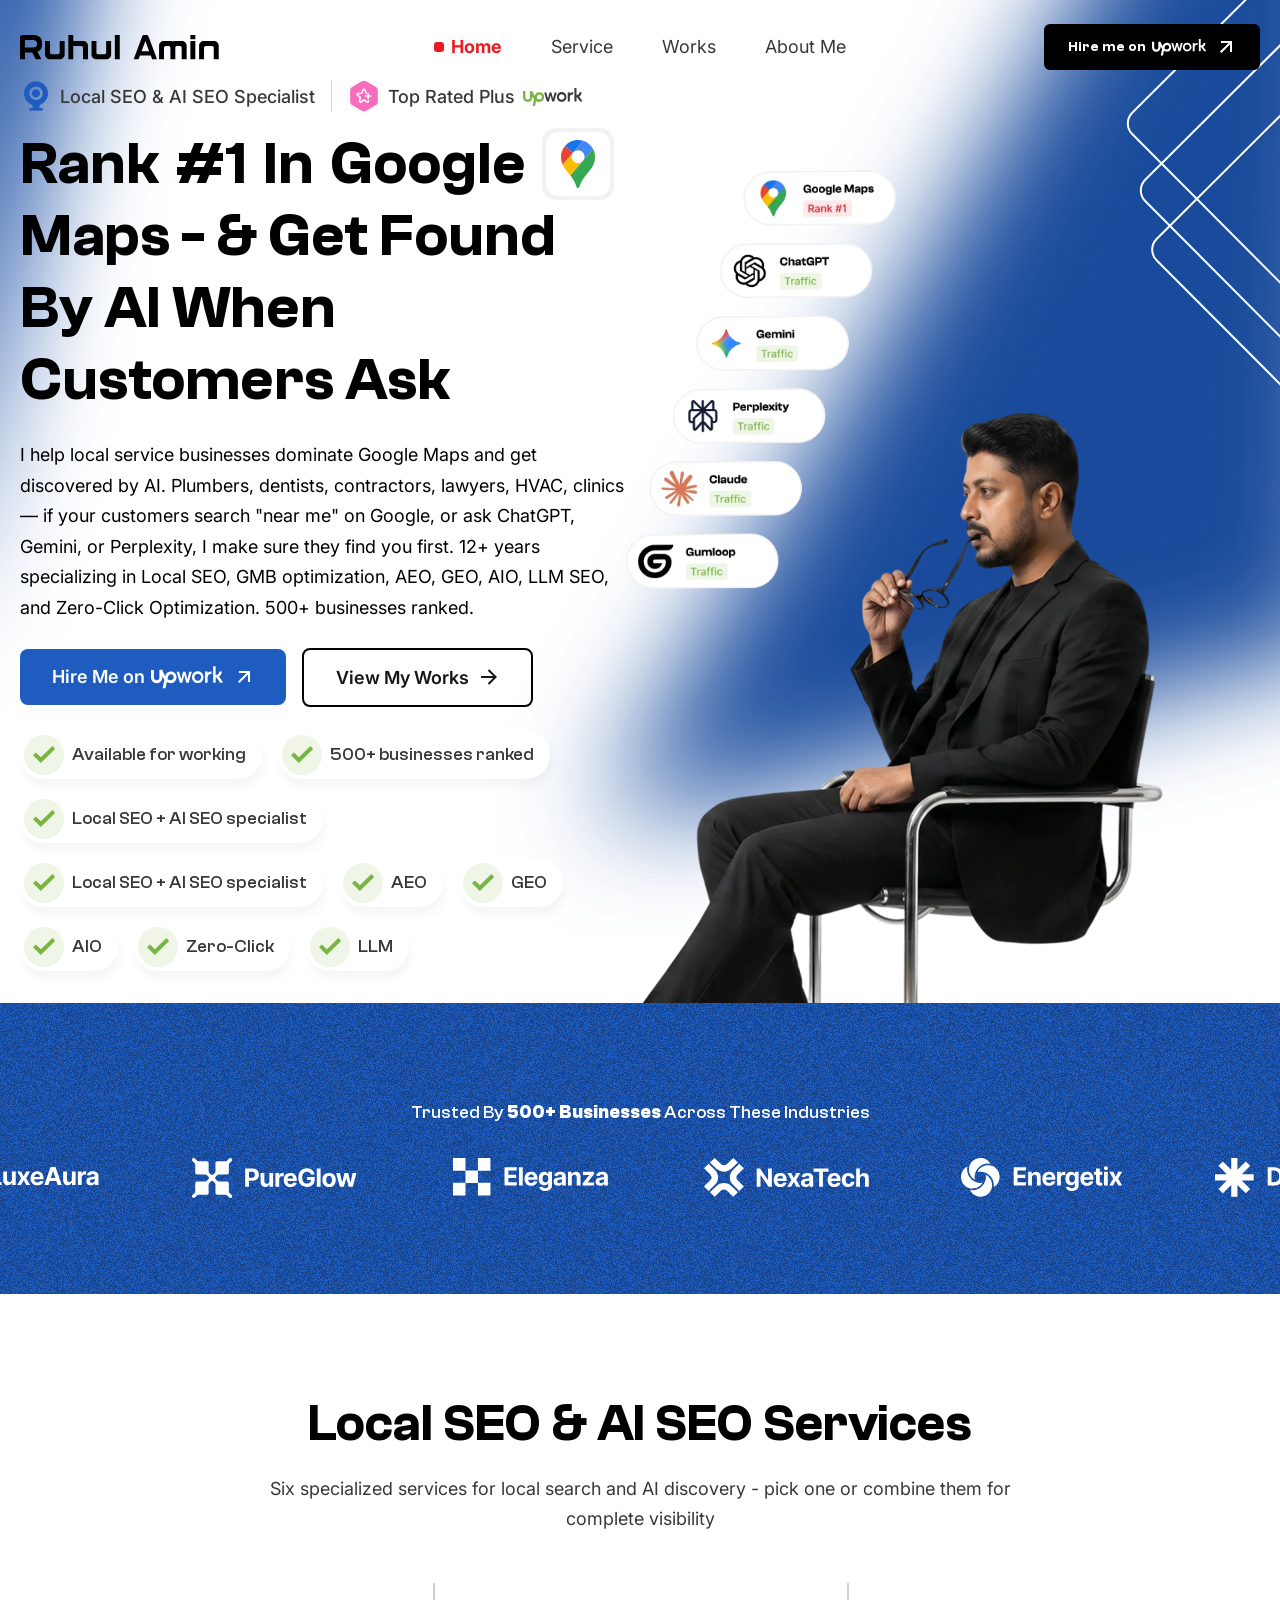
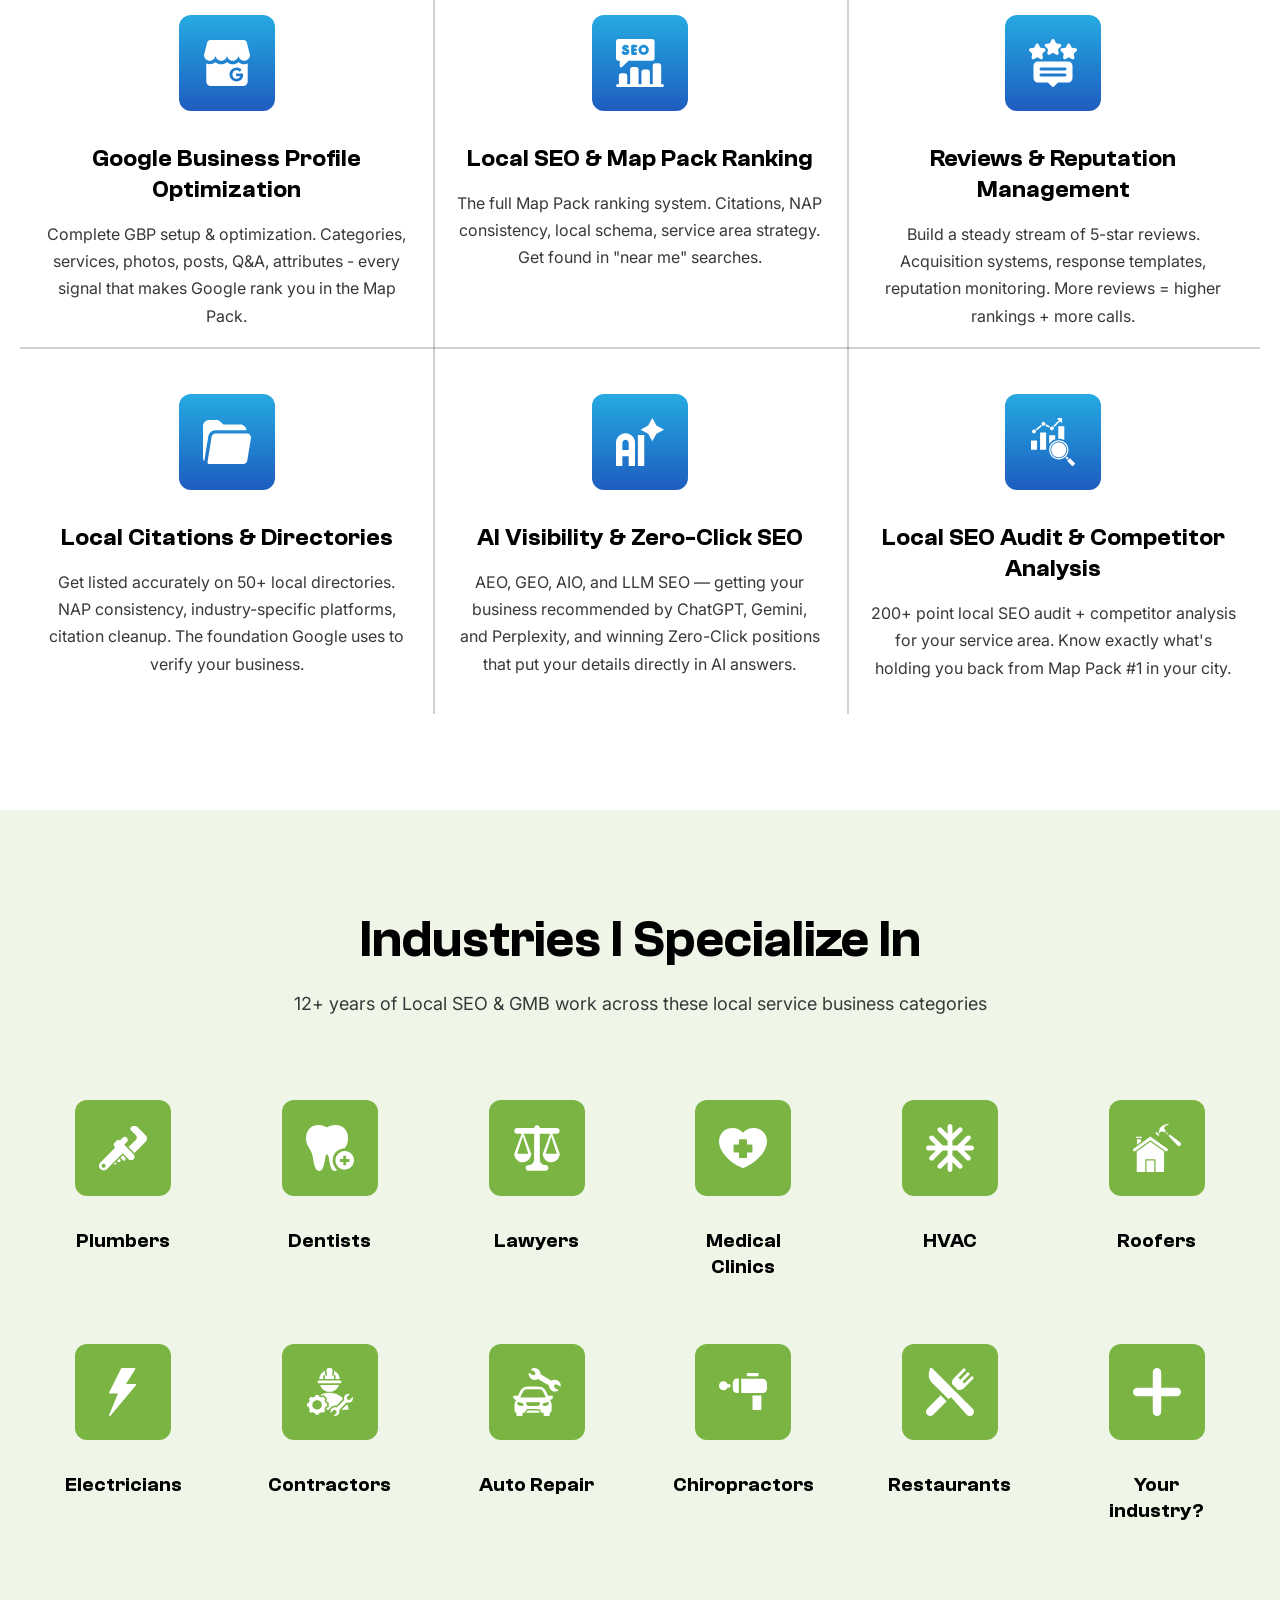
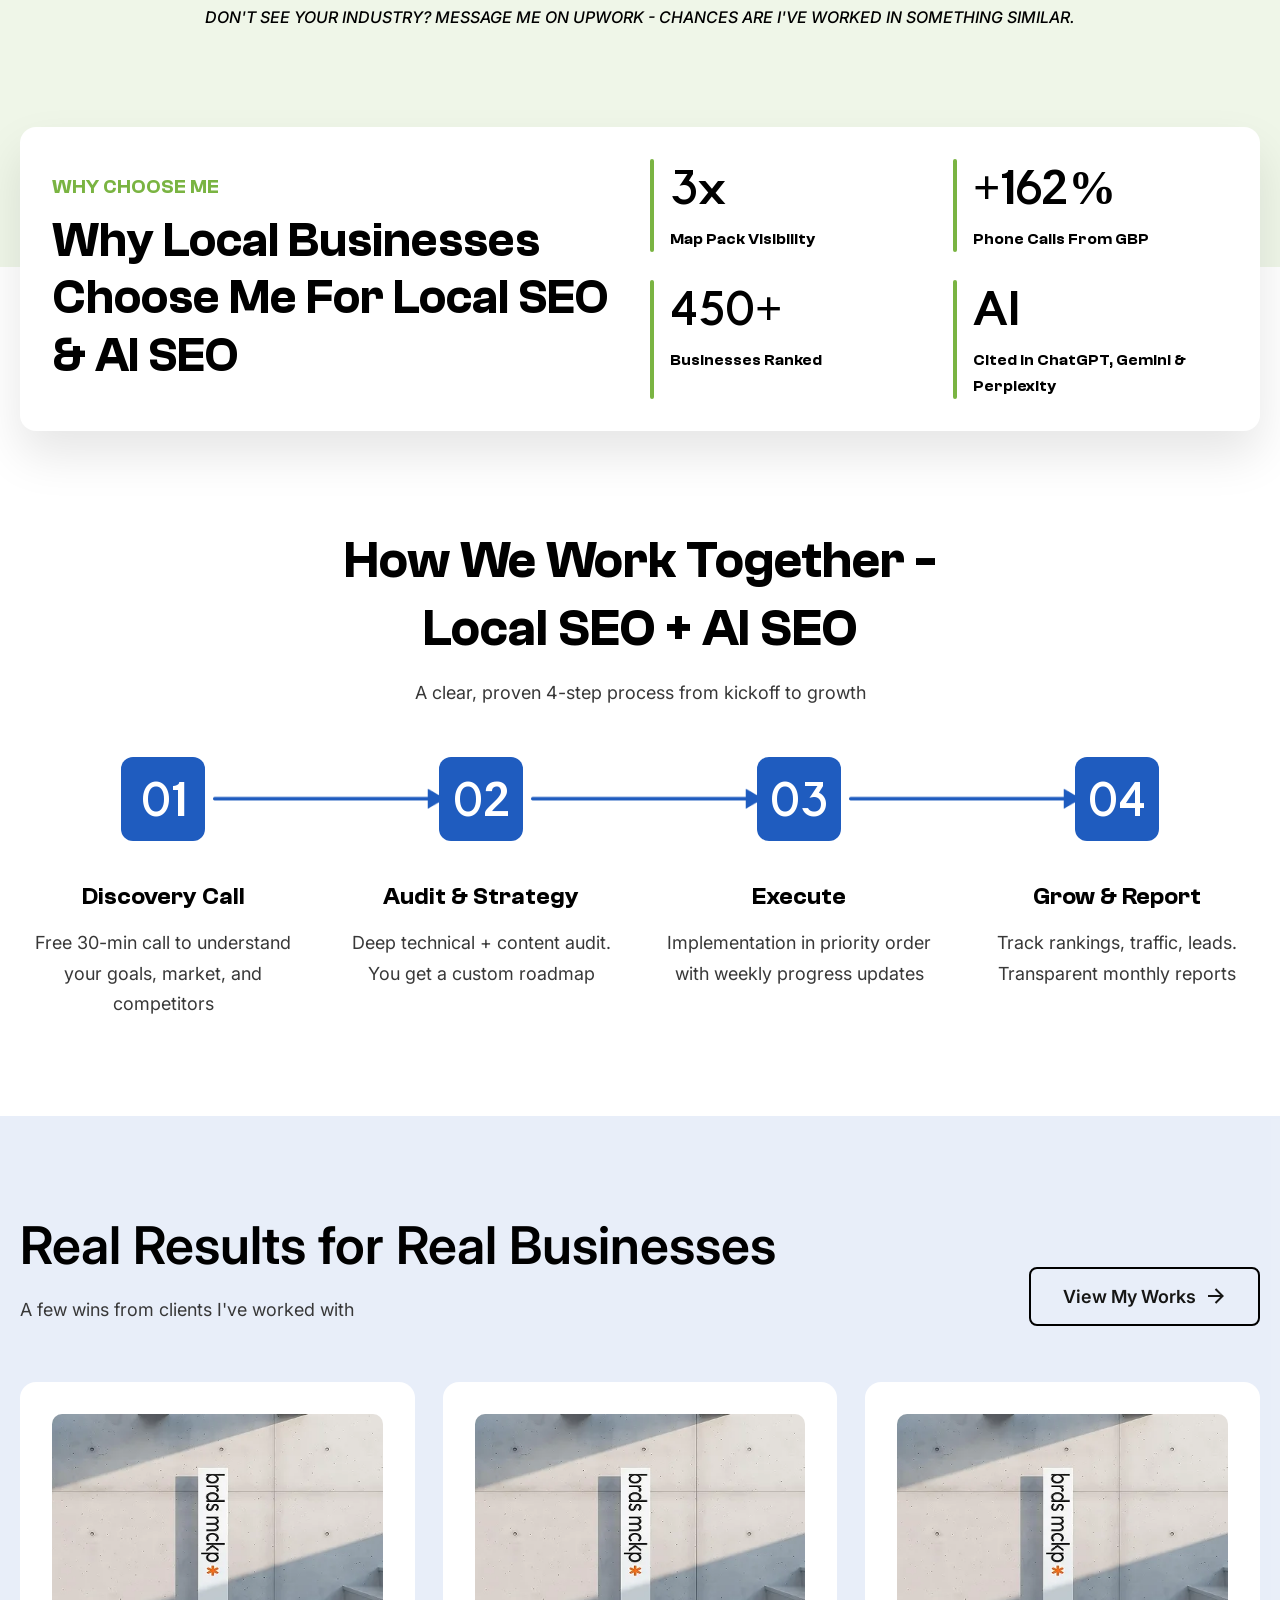
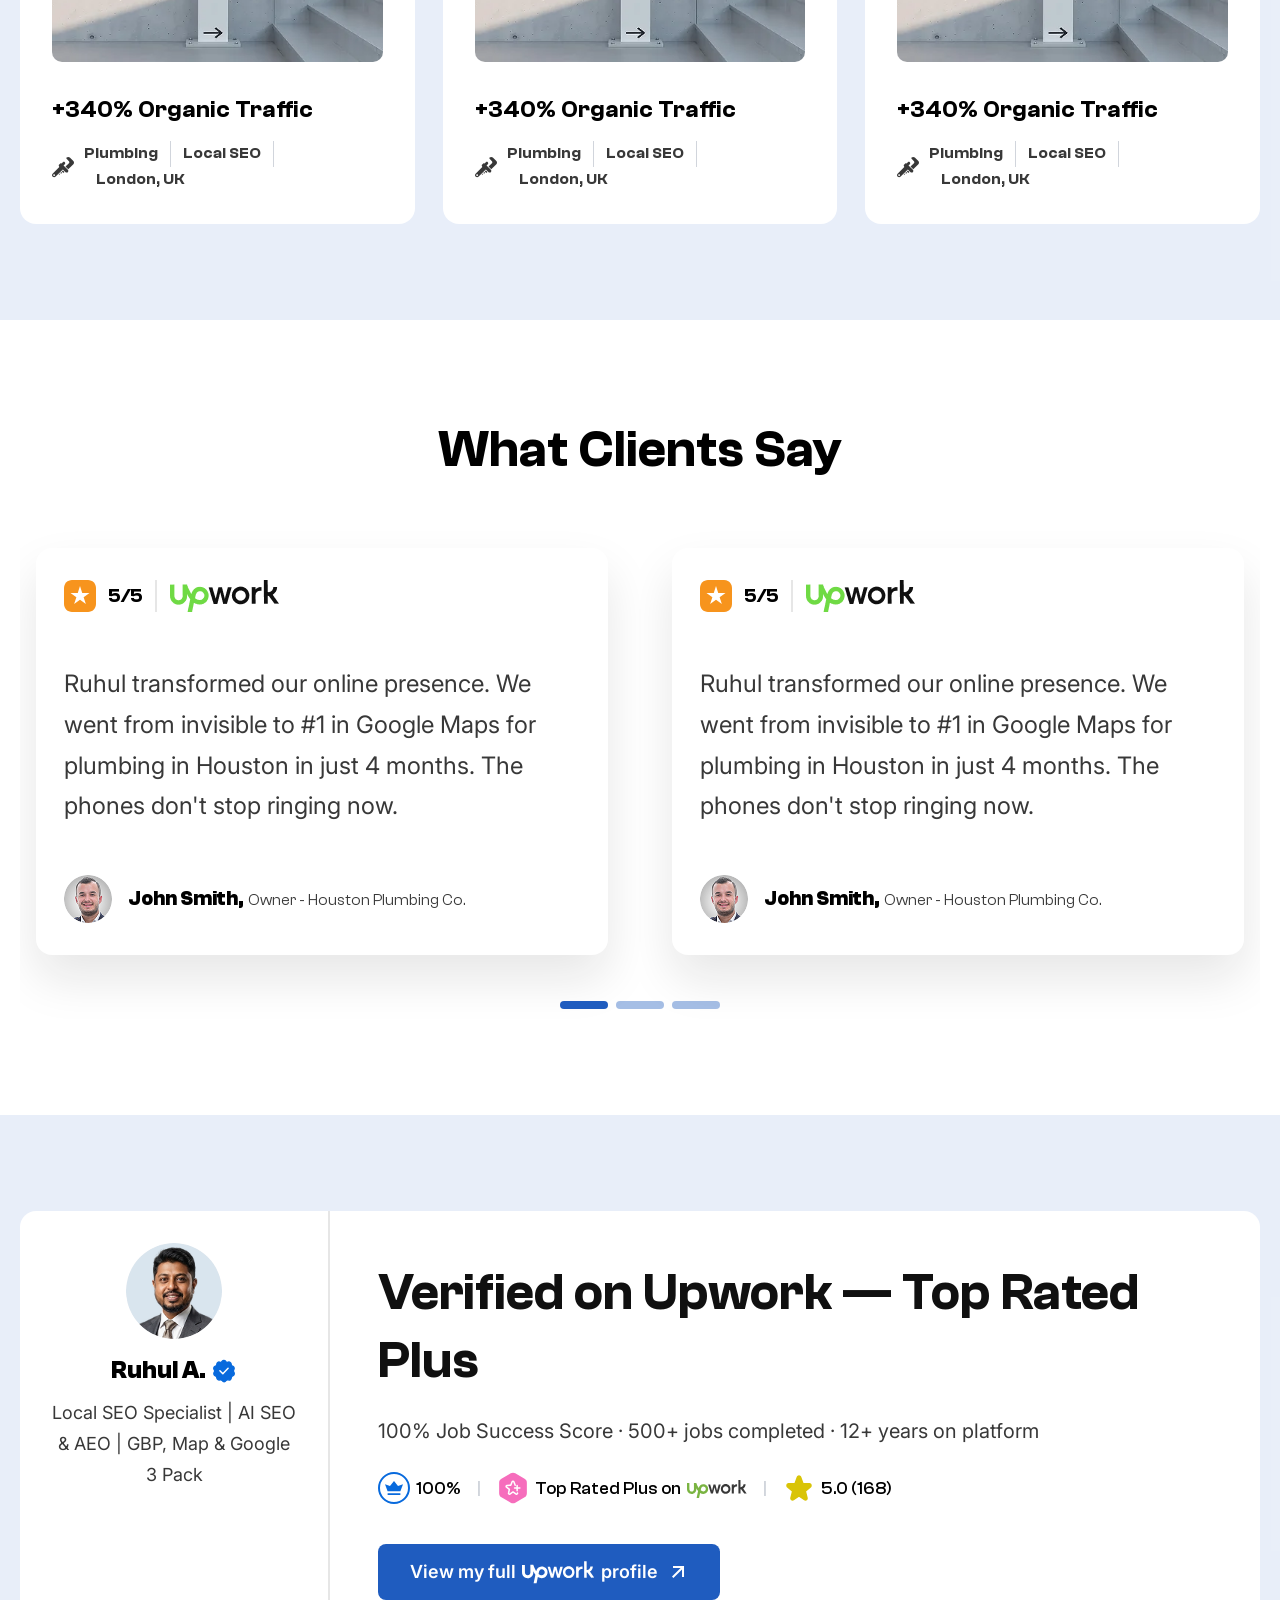
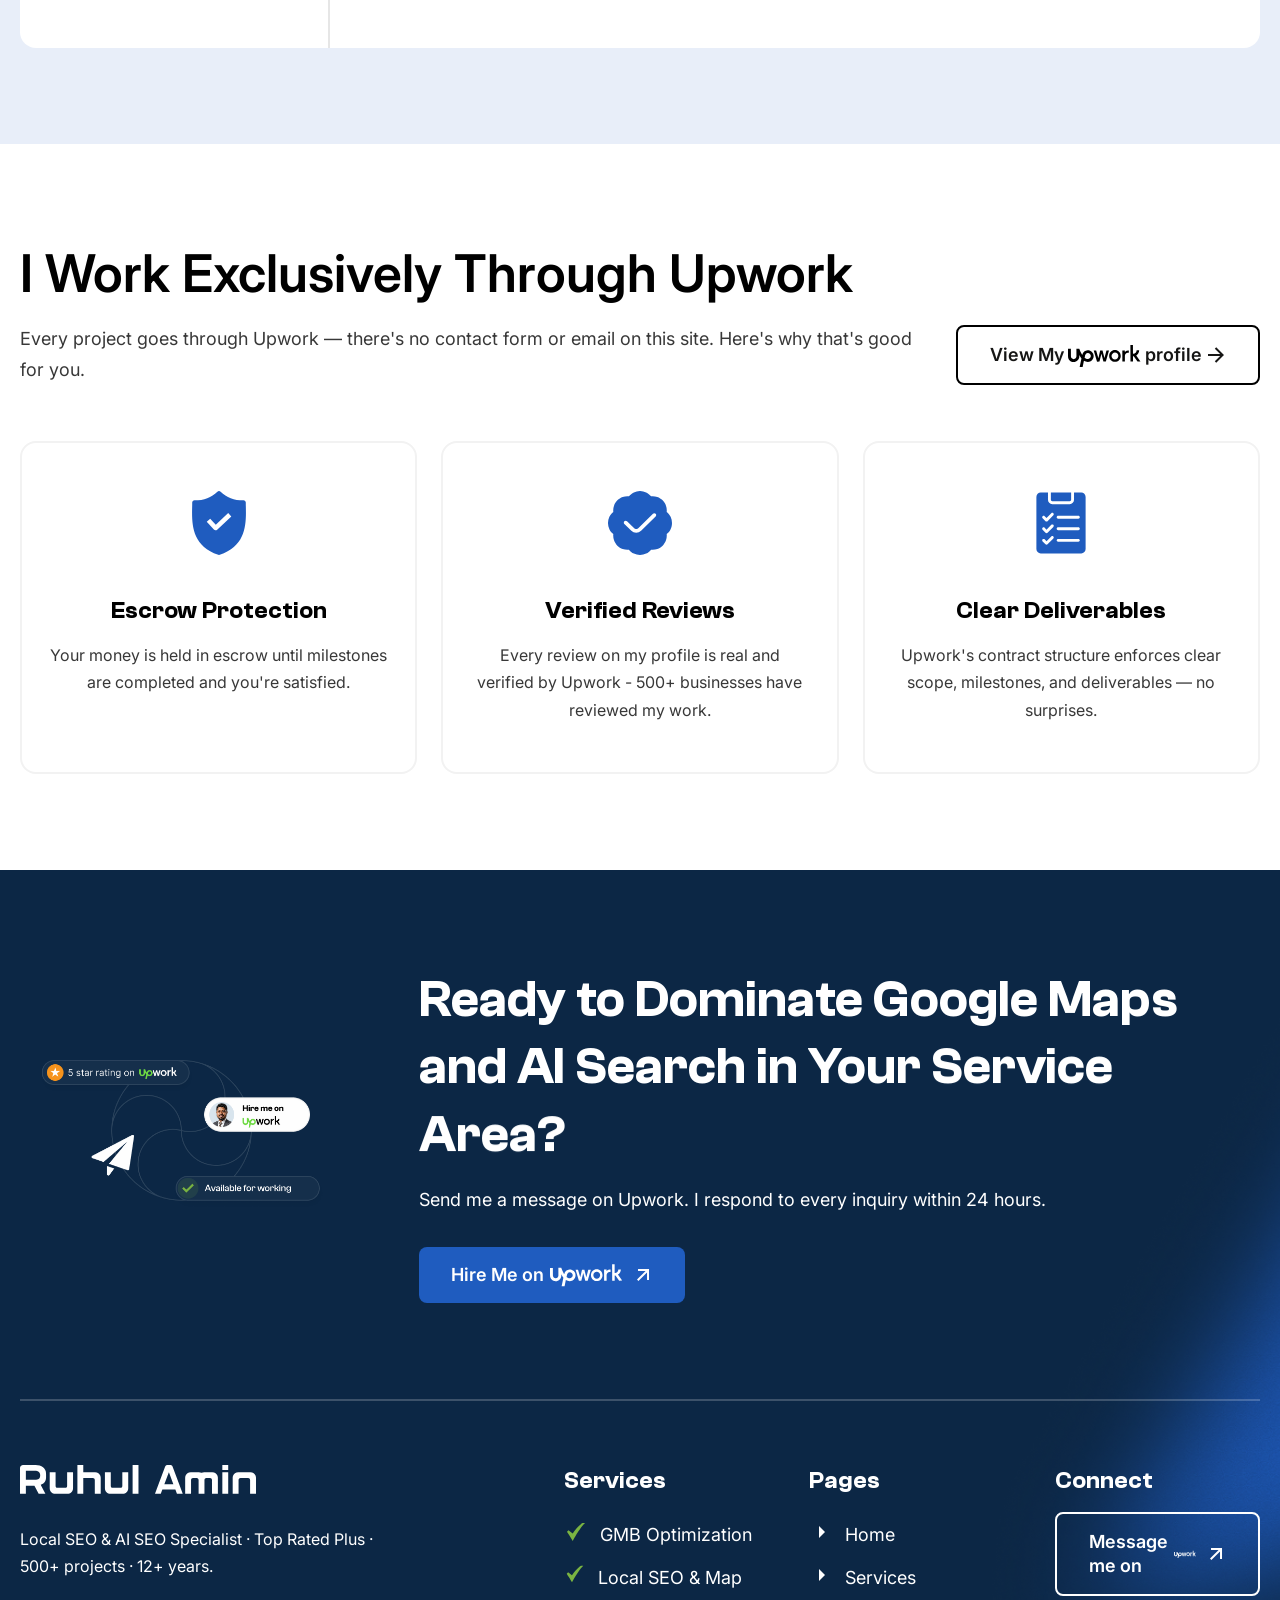
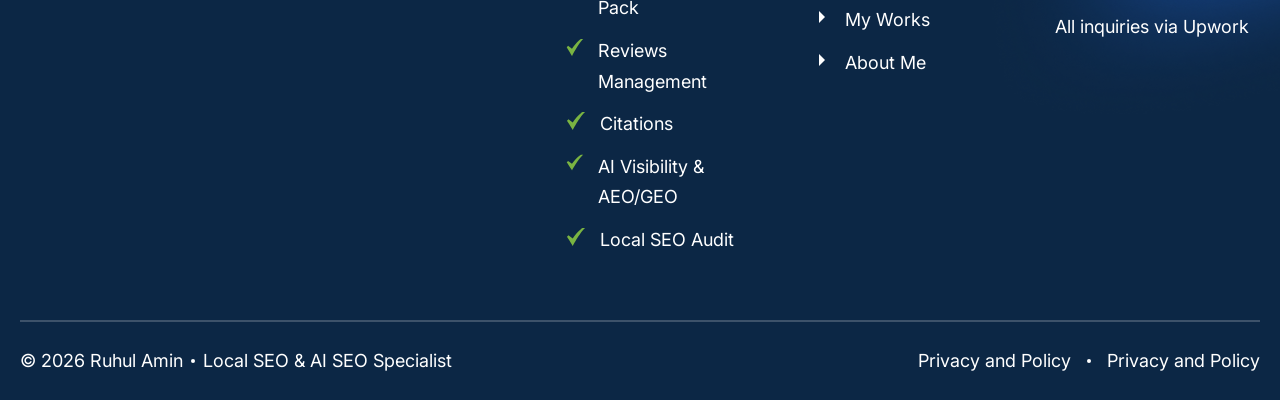
==== commit 9979356a: "image optimized" ====
--- a/index.html
+++ b/index.html
@@ -373,7 +373,7 @@
                     <div id="hero-main-person" class="hero-person-wrap relative w-full h-full flex items-end">
 
                         <!-- Person Image -->
-                        <img src="assets/images/ruhul-amin.png" alt="Technical SEO Specialist"
+                        <img src="assets/images/ruhul-amin.webp" alt="Technical SEO Specialist"
                             class="relative z-30 w-full h-full object-contain object-bottom block">
 
                         <!-- AI Tool -->
@@ -385,7 +385,7 @@
                                 xl:top-[10%] xl:right-[55%]
                                 z-10">
 
-                            <img src="assets/images/ai-tools-banner.png" alt="AI Tools"
+                            <img src="assets/images/ai-tools-banner.webp" alt="AI Tools"
                                 class="w-50 sm:w-72 md:w-80 lg:w-full h-auto object-contain">
                         </div>
 
@@ -877,7 +877,7 @@
 
 
 
-            <!-- Process Step Block from image_f2aa5f.png & image_f235e2.png -->
+            <!-- Process Step  -->
             <div class="mt-6 sm:mt-10 md:mt-12">
                 <div
                     class="grid grid-cols-1 sm:grid-cols-2 xl:grid-cols-4 gap-y-4 sm:gap-y-8 gap-x-8 justify-items-center">
@@ -1028,7 +1028,7 @@
                     class="work-card group block bg-white p-3 sm:p-4 md:p-6 lg:p-8 rounded-lg sm:rounded-xl md:rounded-2xl font-clash">
                     <div
                         class="work-media  relative overflow-hidden rounded-[10px] cursor-none aspect-[4/3] bg-transparent">
-                        <img src="assets/images/project1.png" alt="B2B SaaS"
+                        <img src="assets/images/project1.webp" alt="B2B SaaS"
                             class="absolute inset-0 w-full h-full object-cover group-hover:scale-[1.06] transition-transform duration-[800ms] ease-out" />
                         <span
                             class="absolute inset-0 bg-black/0 group-hover:bg-black/20 transition-colors duration-500"></span>
@@ -1057,7 +1057,7 @@
                     class="work-card group block bg-white p-3 sm:p-4 md:p-6 lg:p-8 rounded-lg sm:rounded-xl md:rounded-2xl font-clash">
                     <div
                         class="work-media  relative overflow-hidden rounded-[10px] cursor-none aspect-[4/3] bg-transparent">
-                        <img src="assets/images/project1.png" alt="B2B SaaS"
+                        <img src="assets/images/project1.webp" alt="B2B SaaS"
                             class="absolute inset-0 w-full h-full object-cover group-hover:scale-[1.06] transition-transform duration-[800ms] ease-out" />
                         <span
                             class="absolute inset-0 bg-black/0 group-hover:bg-black/20 transition-colors duration-500"></span>
@@ -1086,7 +1086,7 @@
                     class="work-card group block bg-white p-3 sm:p-4 md:p-6 lg:p-8 rounded-lg sm:rounded-xl md:rounded-2xl font-clash">
                     <div
                         class="work-media  relative overflow-hidden rounded-[10px] cursor-none aspect-[4/3] bg-transparent">
-                        <img src="assets/images/project1.png" alt="B2B SaaS"
+                        <img src="assets/images/project1.webp" alt="B2B SaaS"
                             class="absolute inset-0 w-full h-full object-cover group-hover:scale-[1.06] transition-transform duration-[800ms] ease-out" />
                         <span
                             class="absolute inset-0 bg-black/0 group-hover:bg-black/20 transition-colors duration-500"></span>
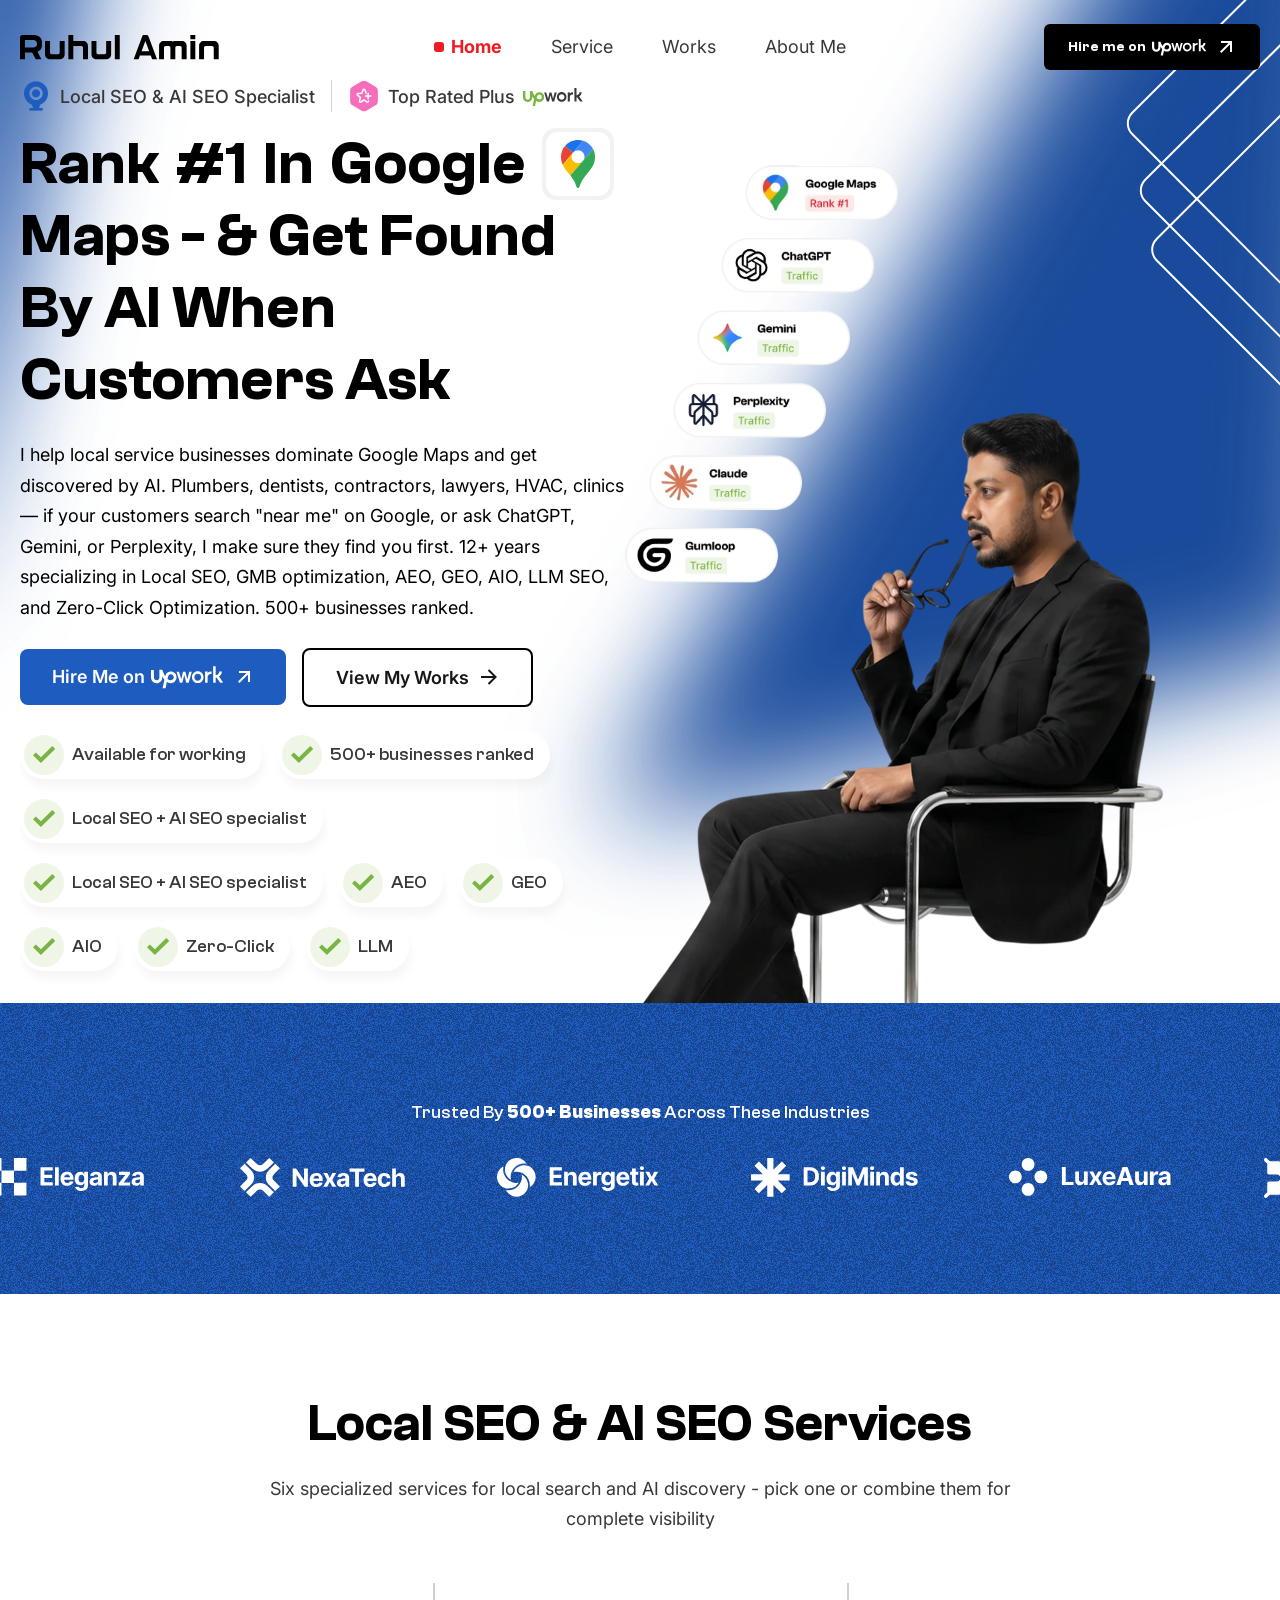
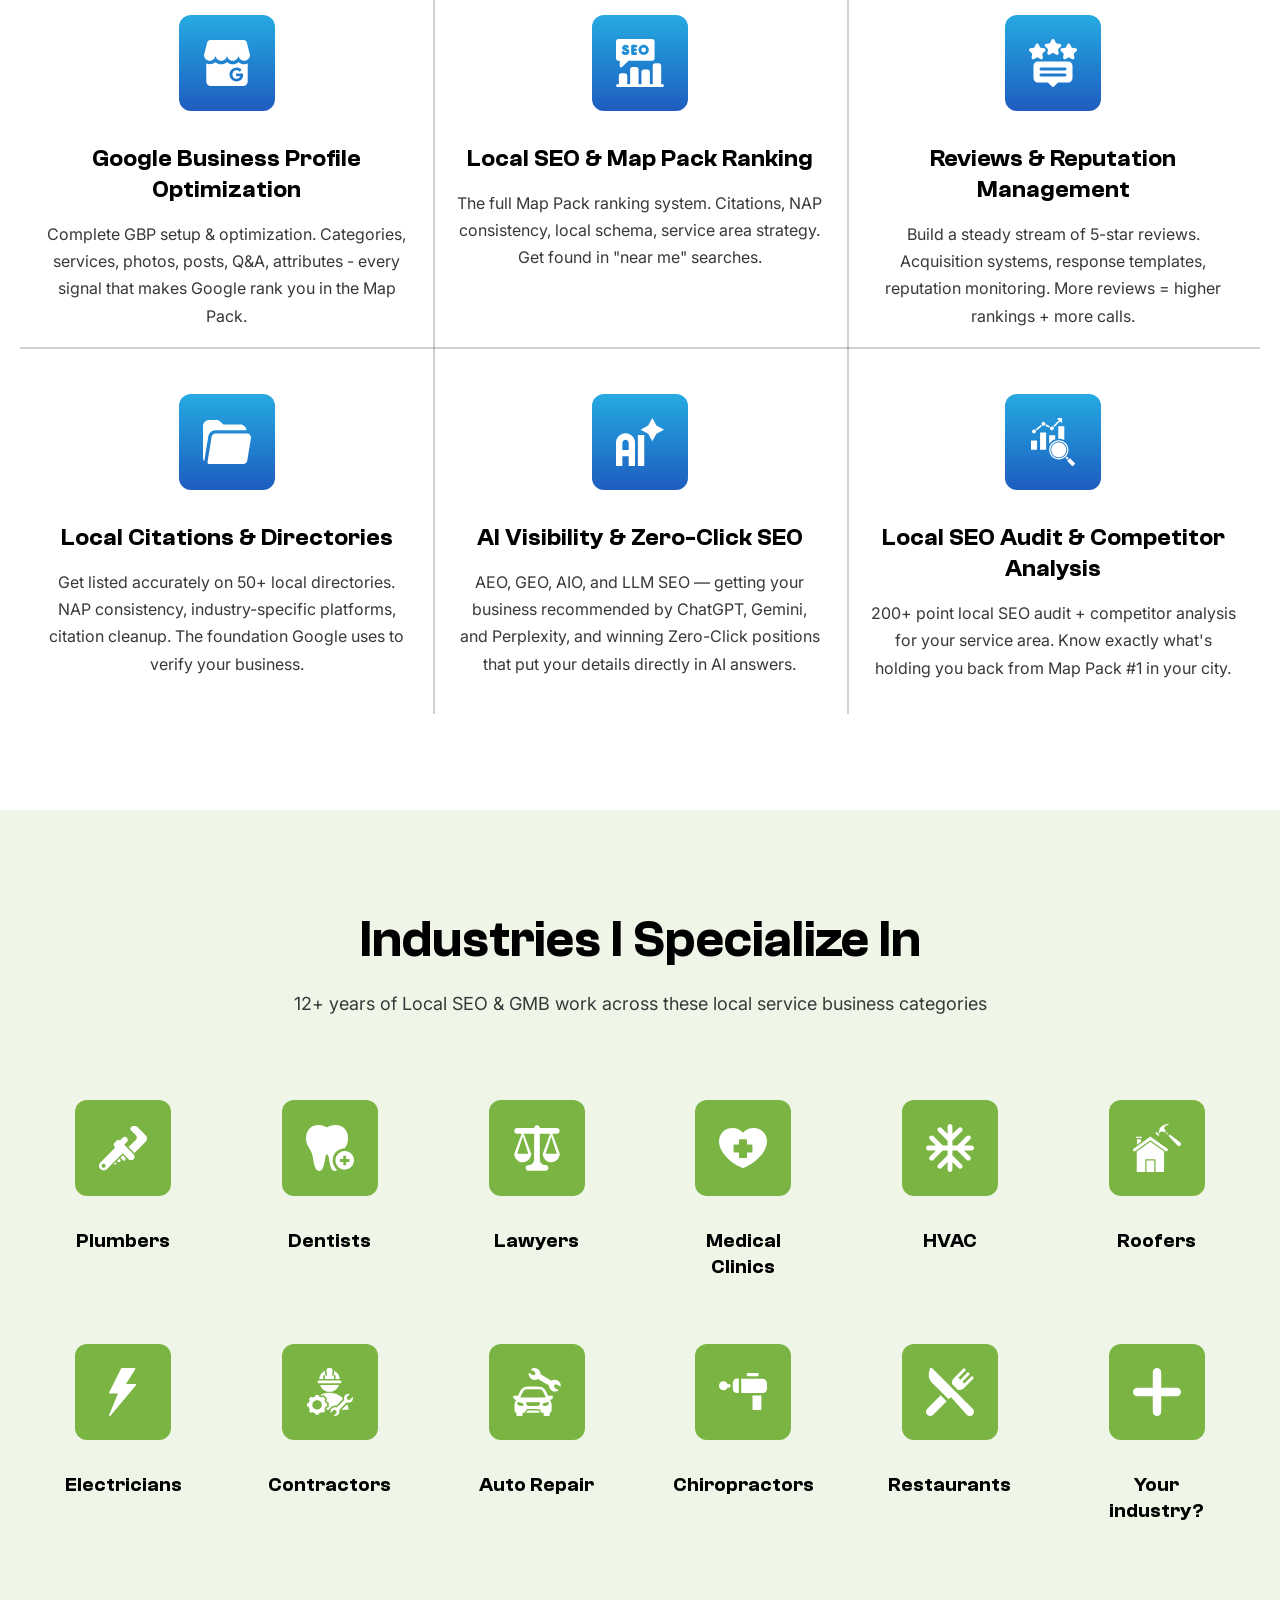
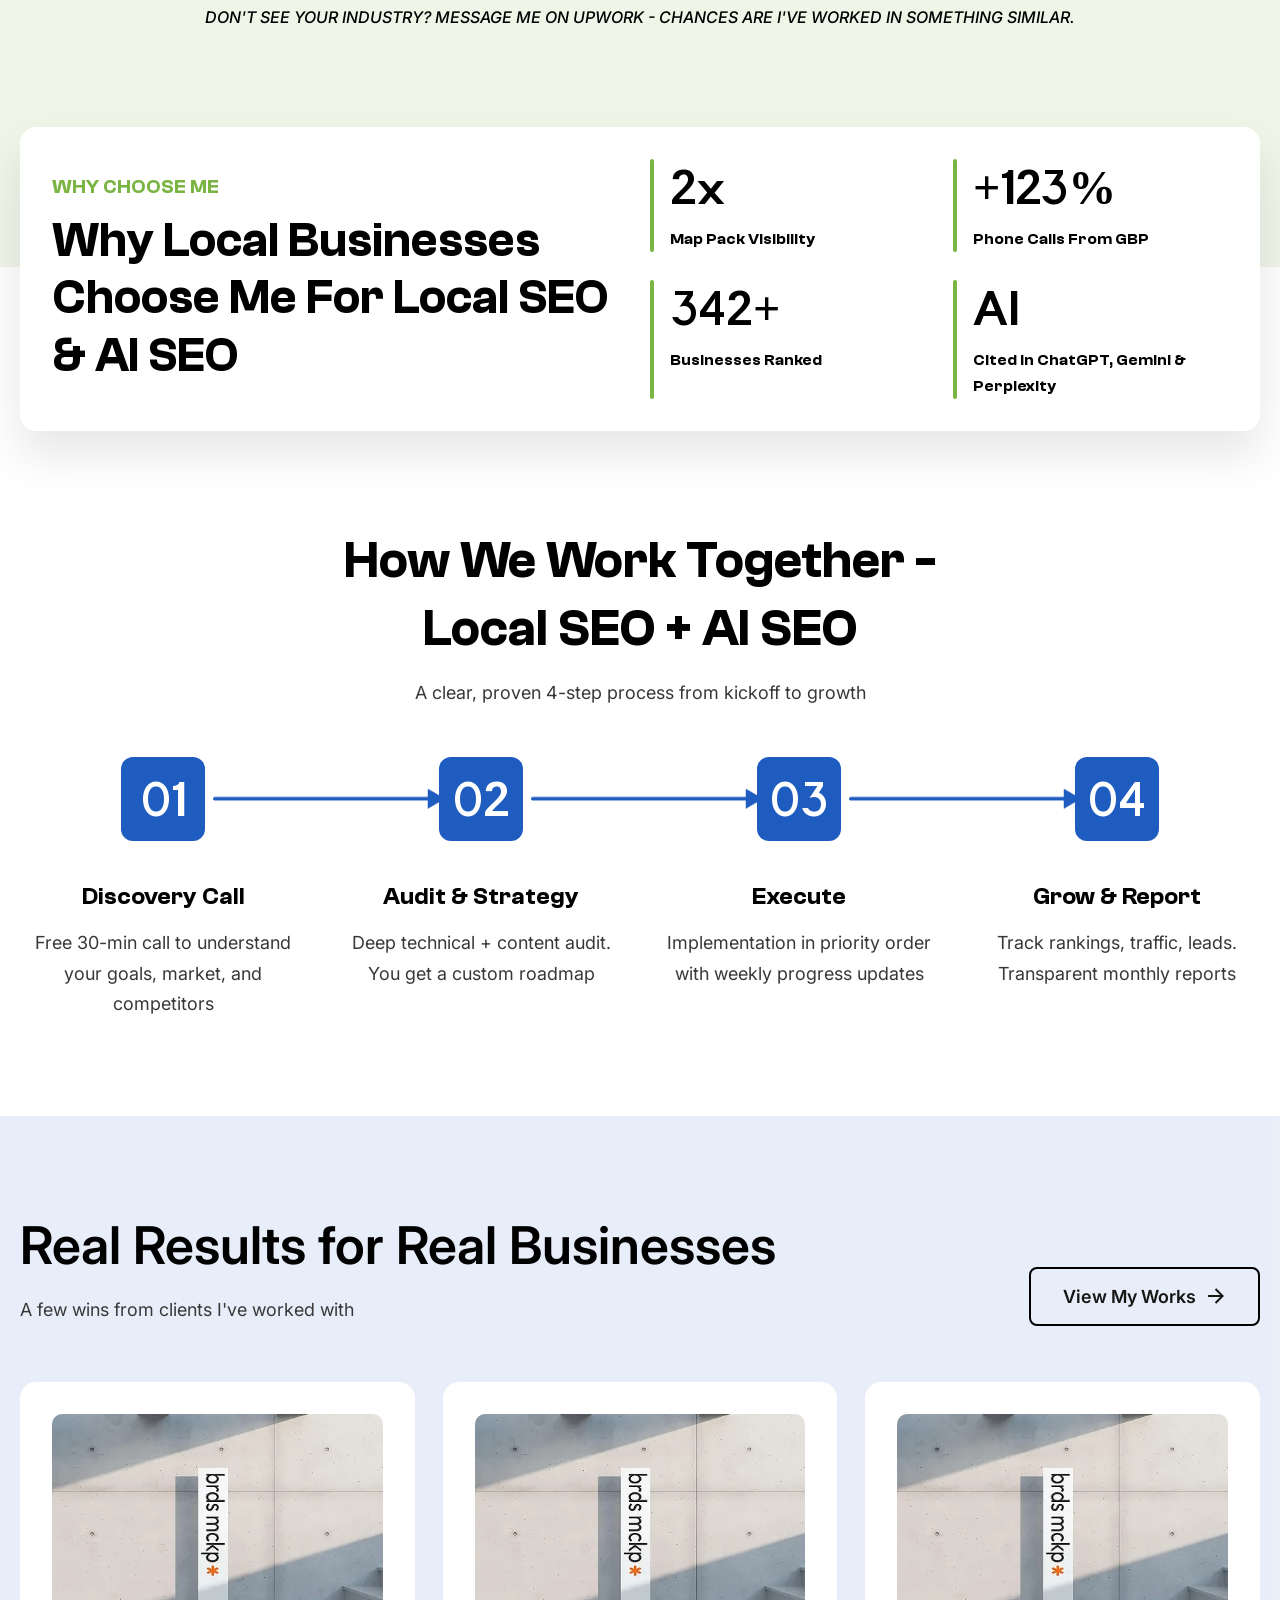
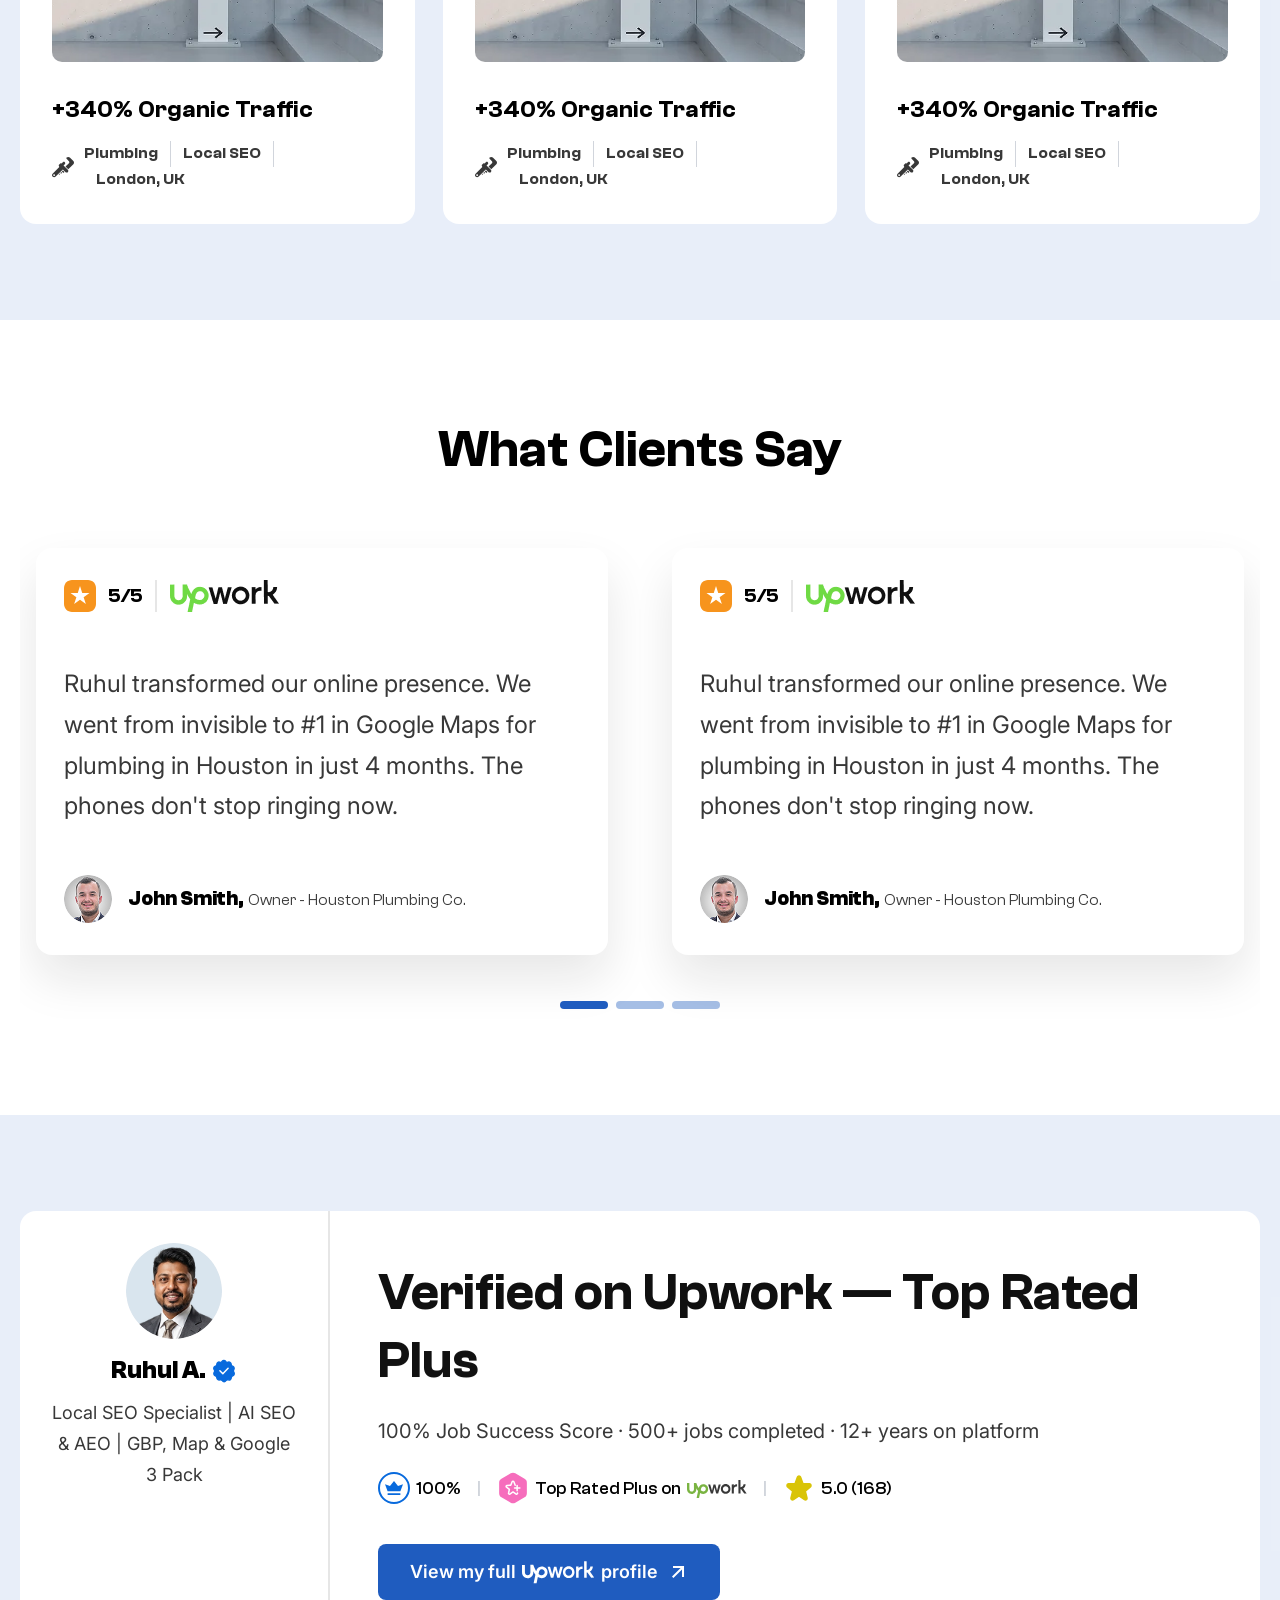
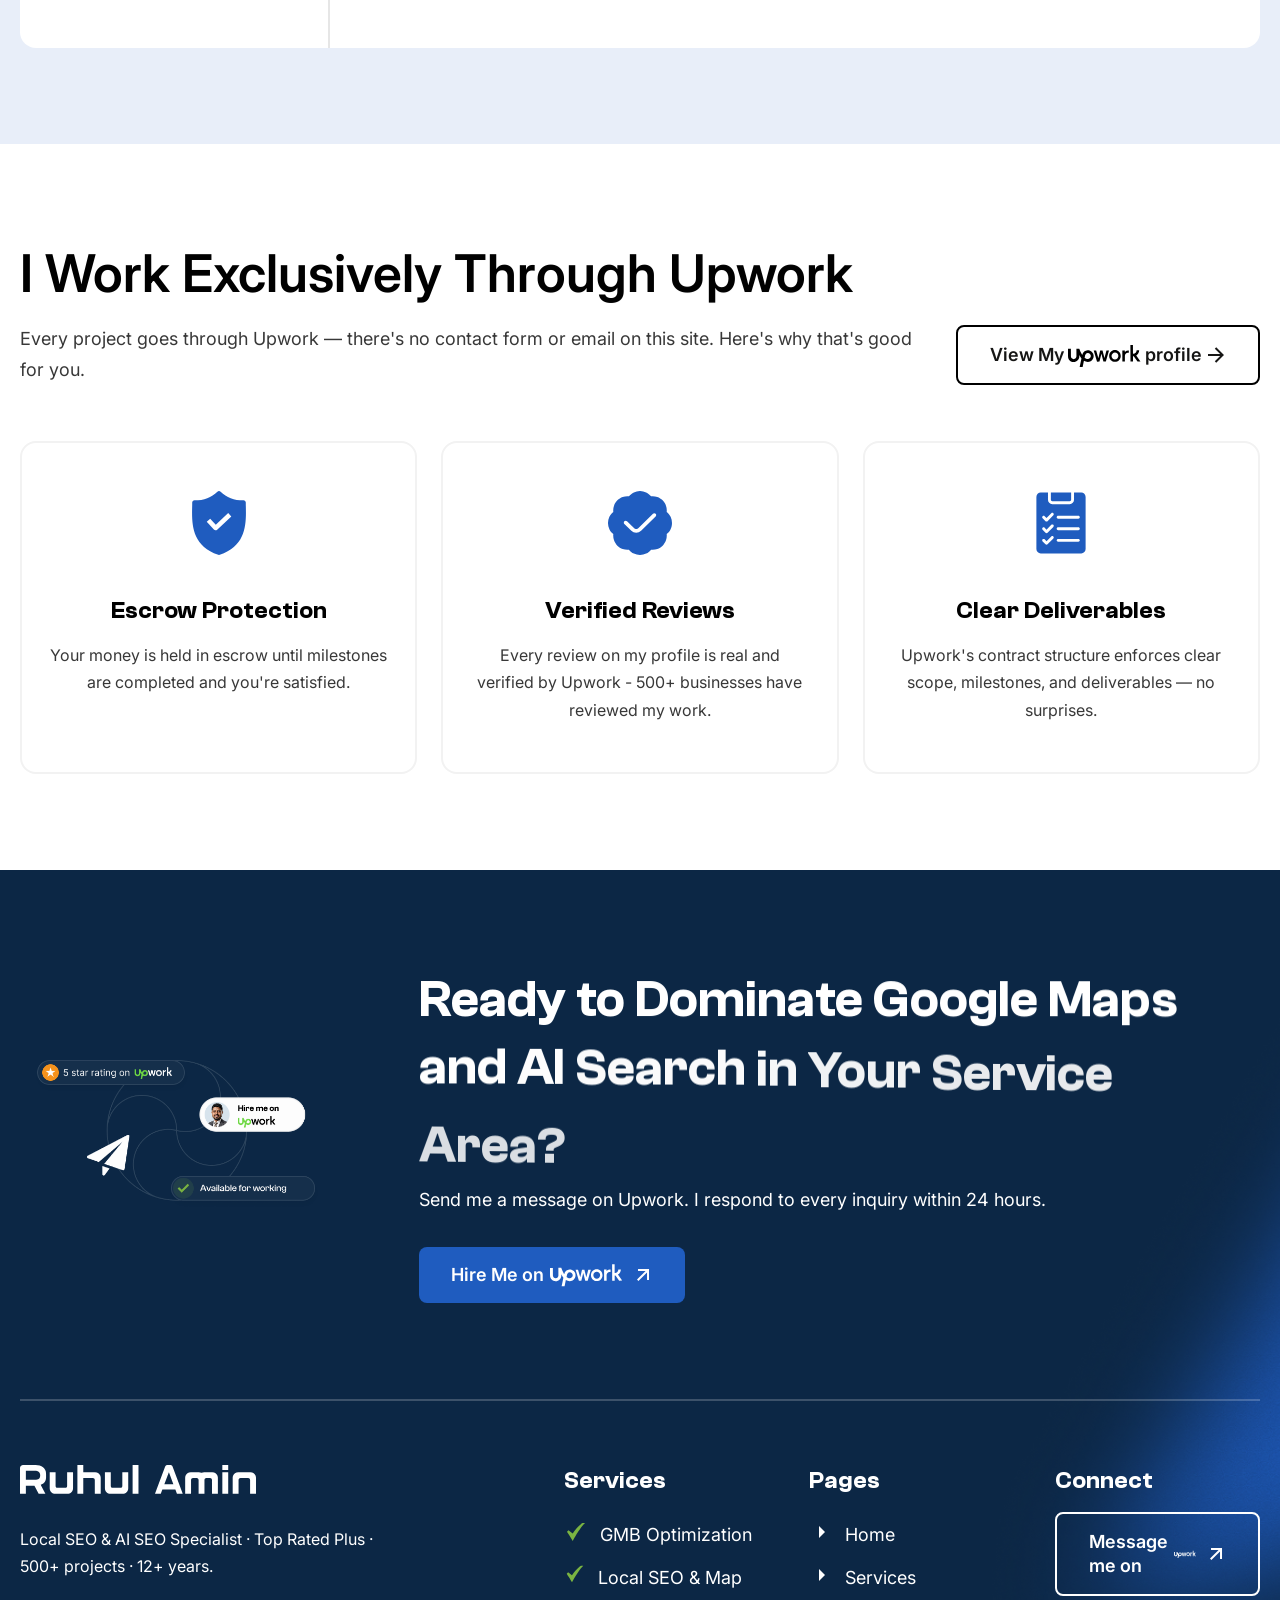
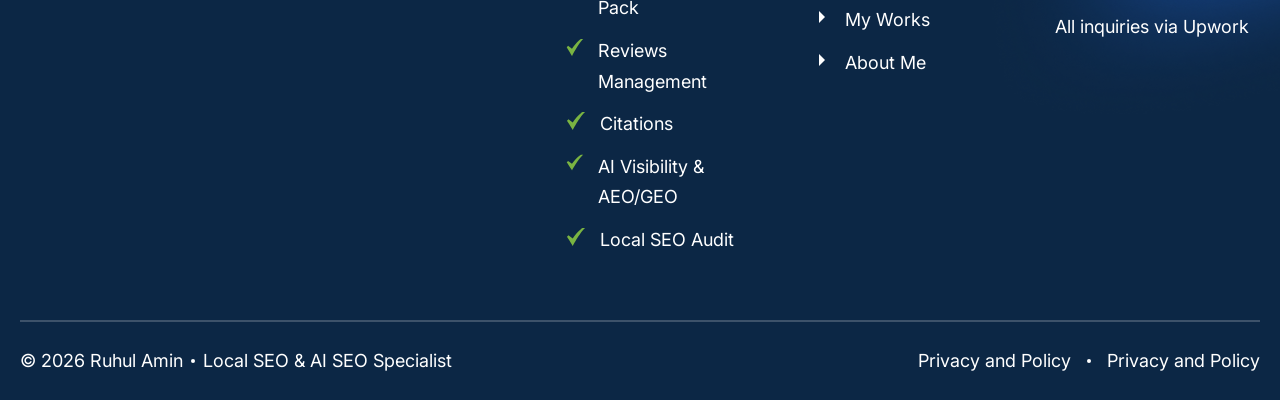
==== commit f2c27790: "service page done" ====
--- a/index.html
+++ b/index.html
@@ -1657,7 +1657,7 @@
     </section>
     <!-- Exclusively work on upwork -->
 
-
+    <!-- CTA + Footer section -->
     <section id="cta" class="ruhul-bottom-section  text-white">
         <div class="cta section-padding ">
             <div class="container flex flex-col lg:flex-row items-center gap-10 md:gap-20 lg:gap-24">
@@ -1907,6 +1907,7 @@
             </div>
         </footer>
     </section>
+    <!-- CTA + Footer section -->
 
     </section>
 
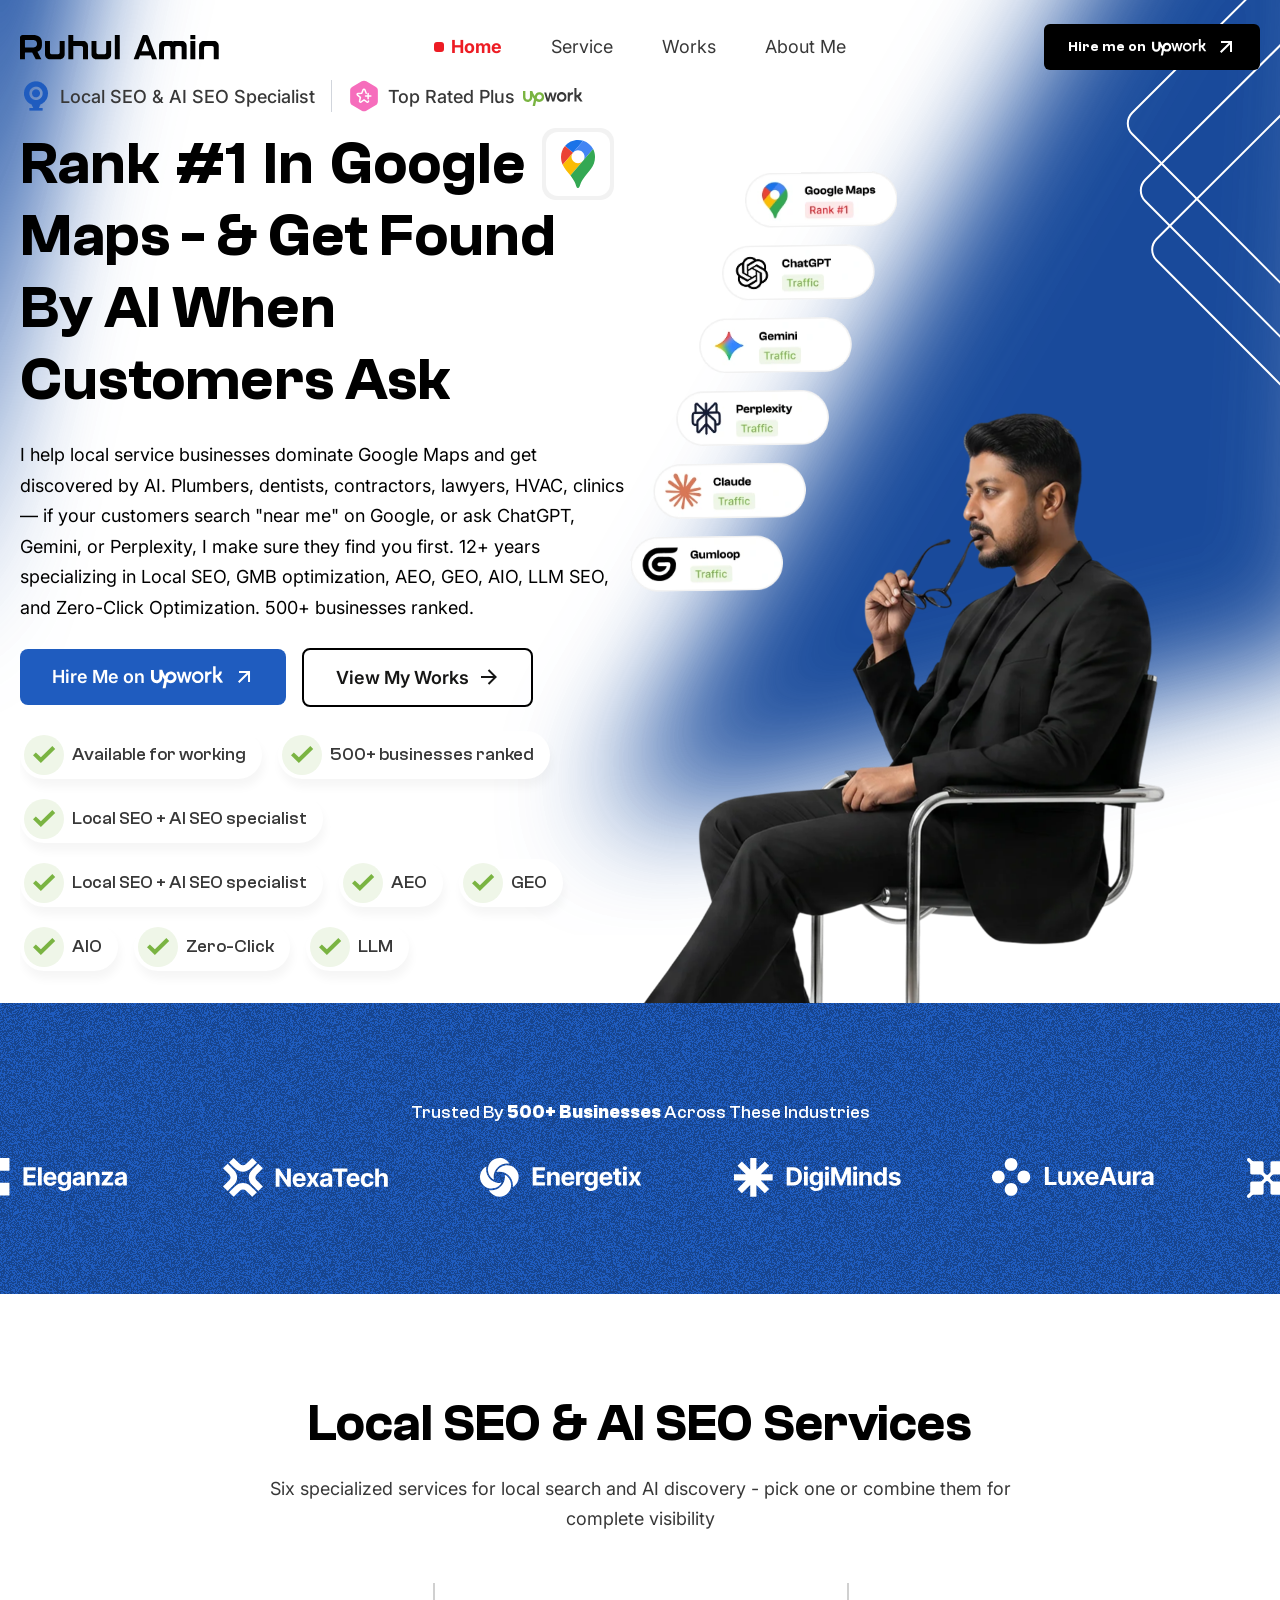
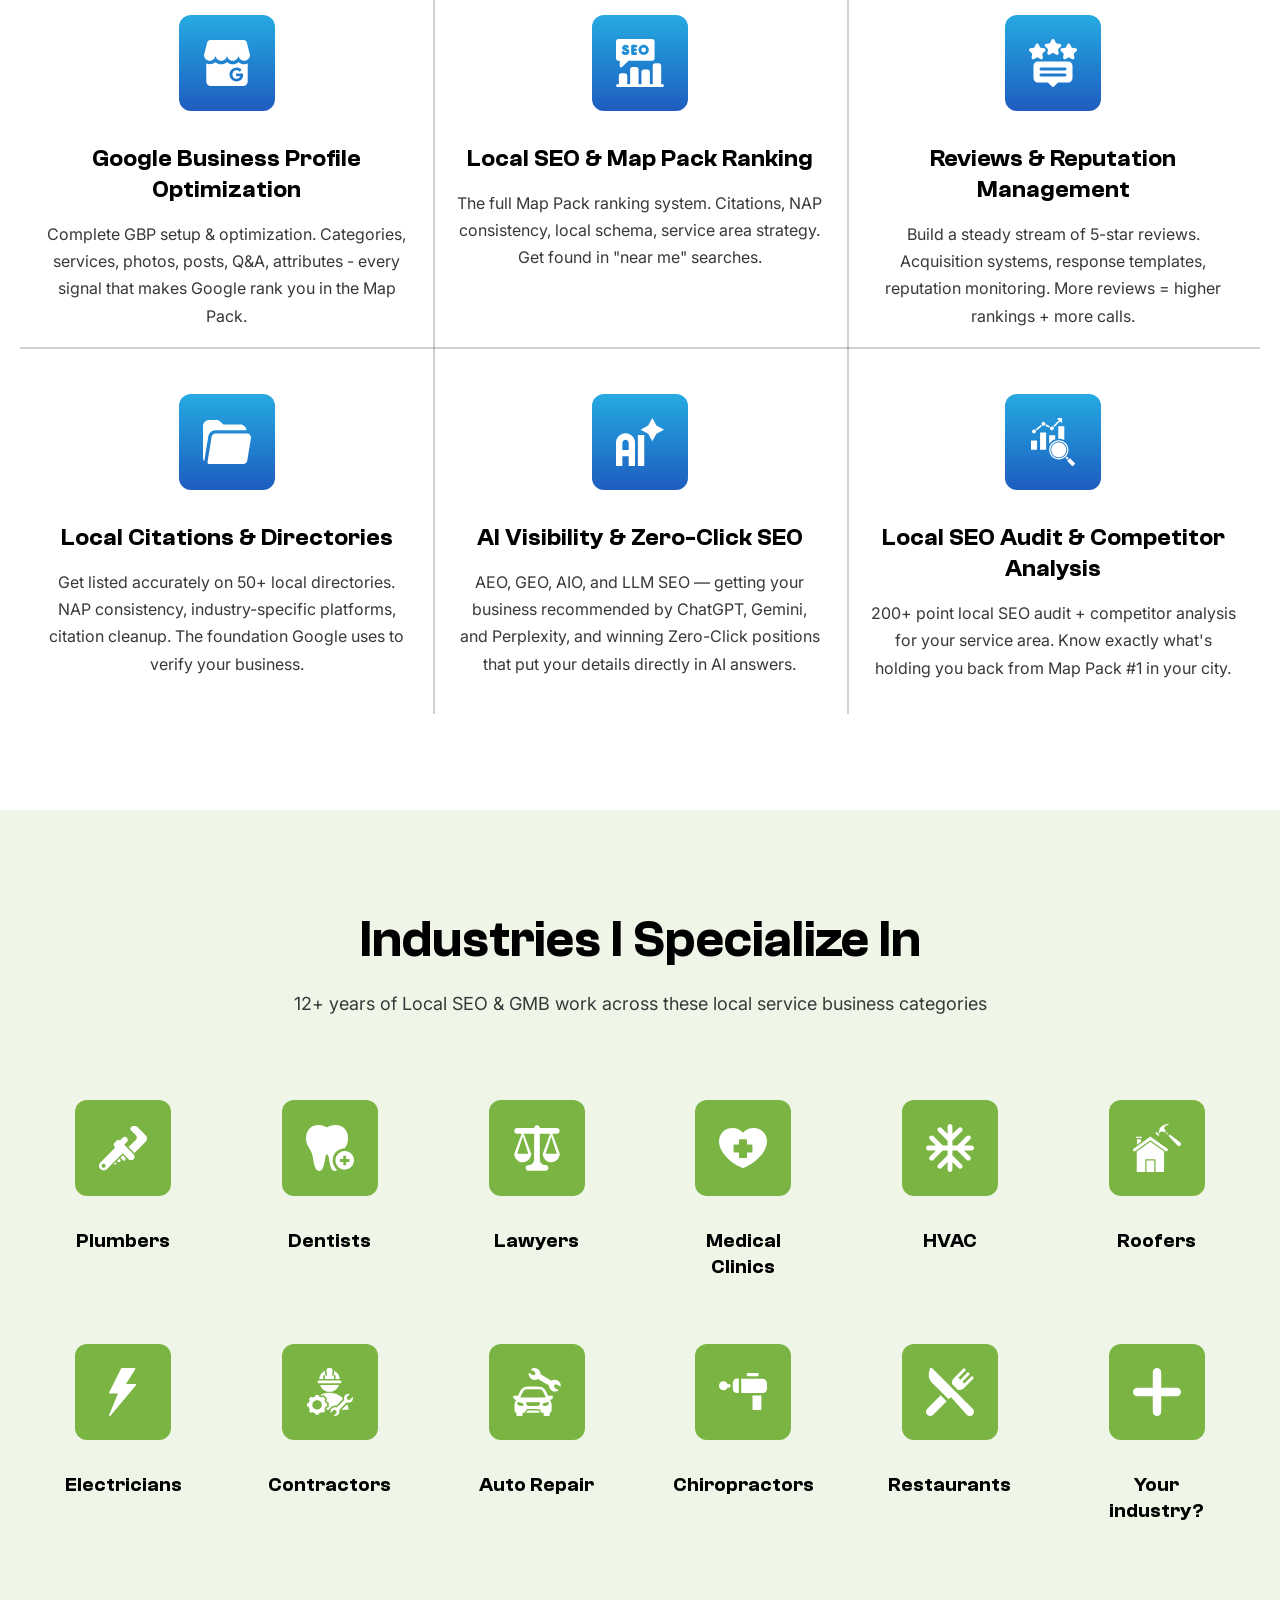
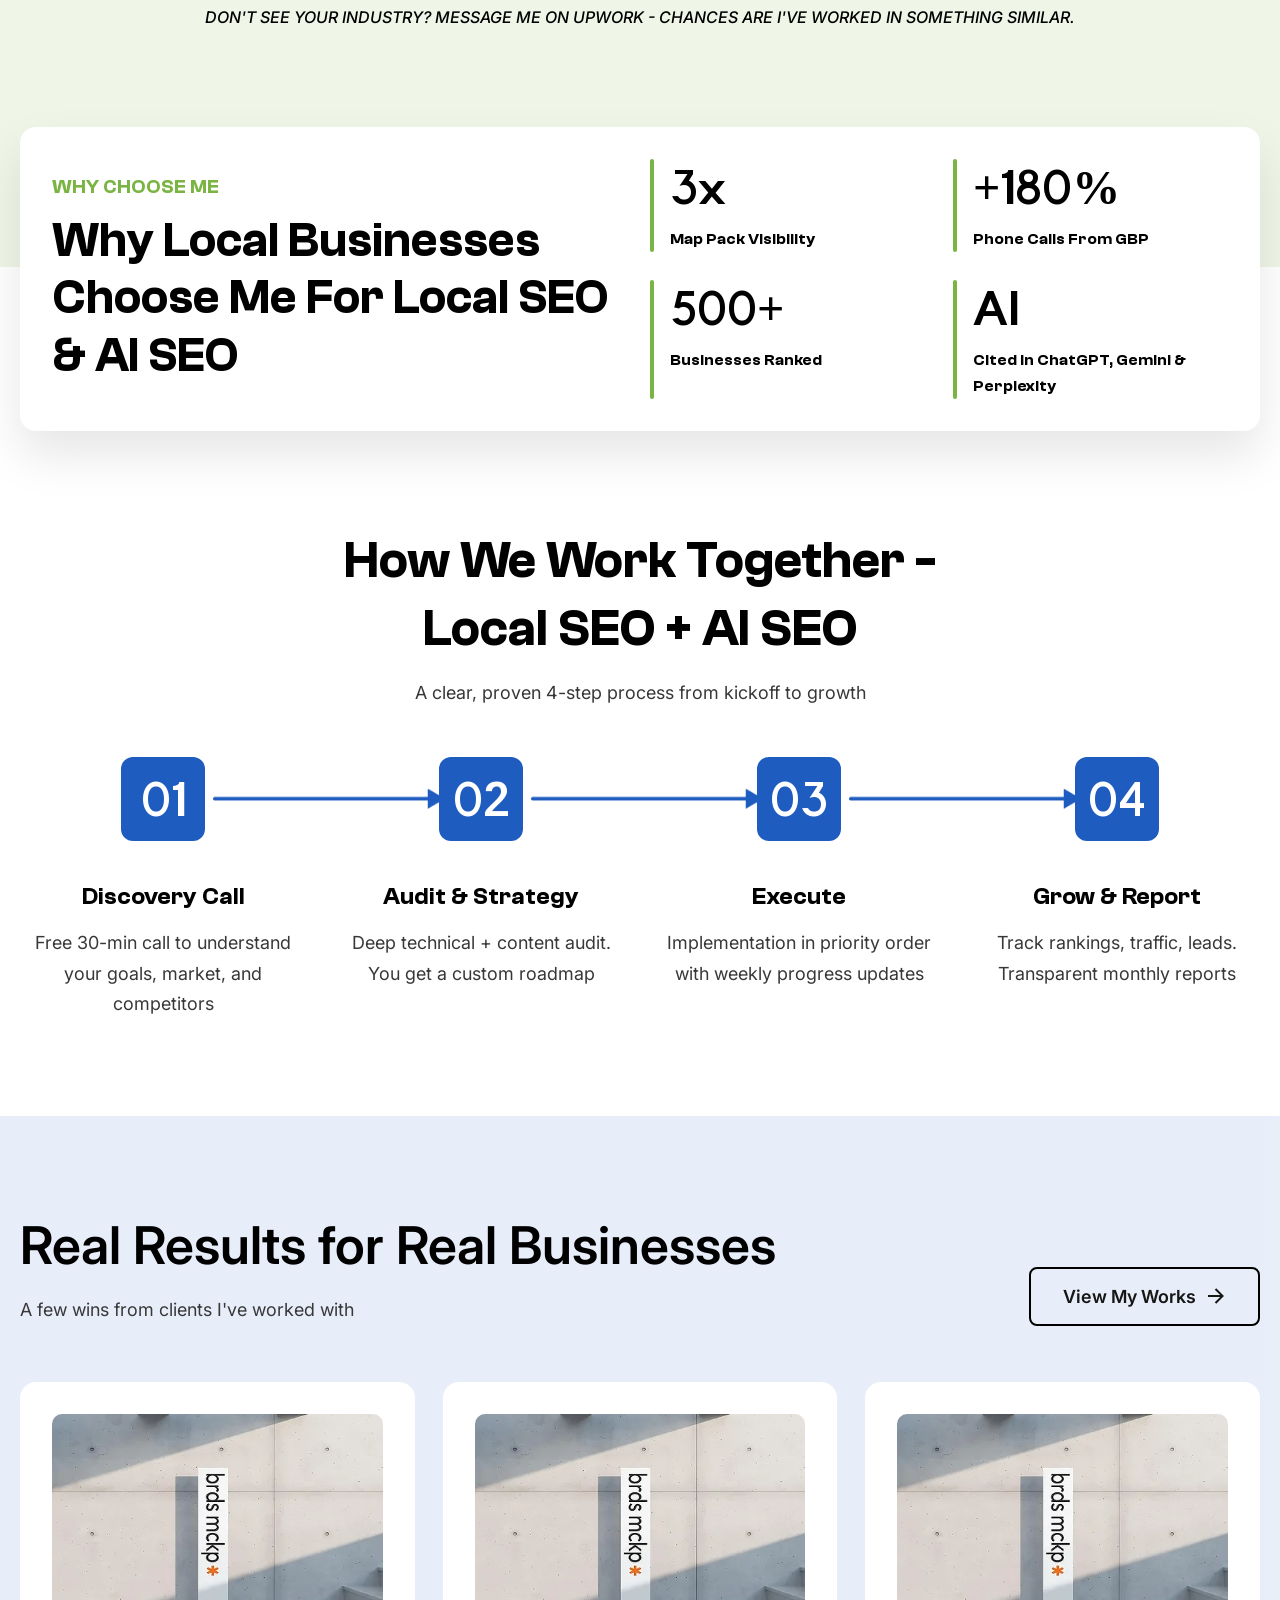
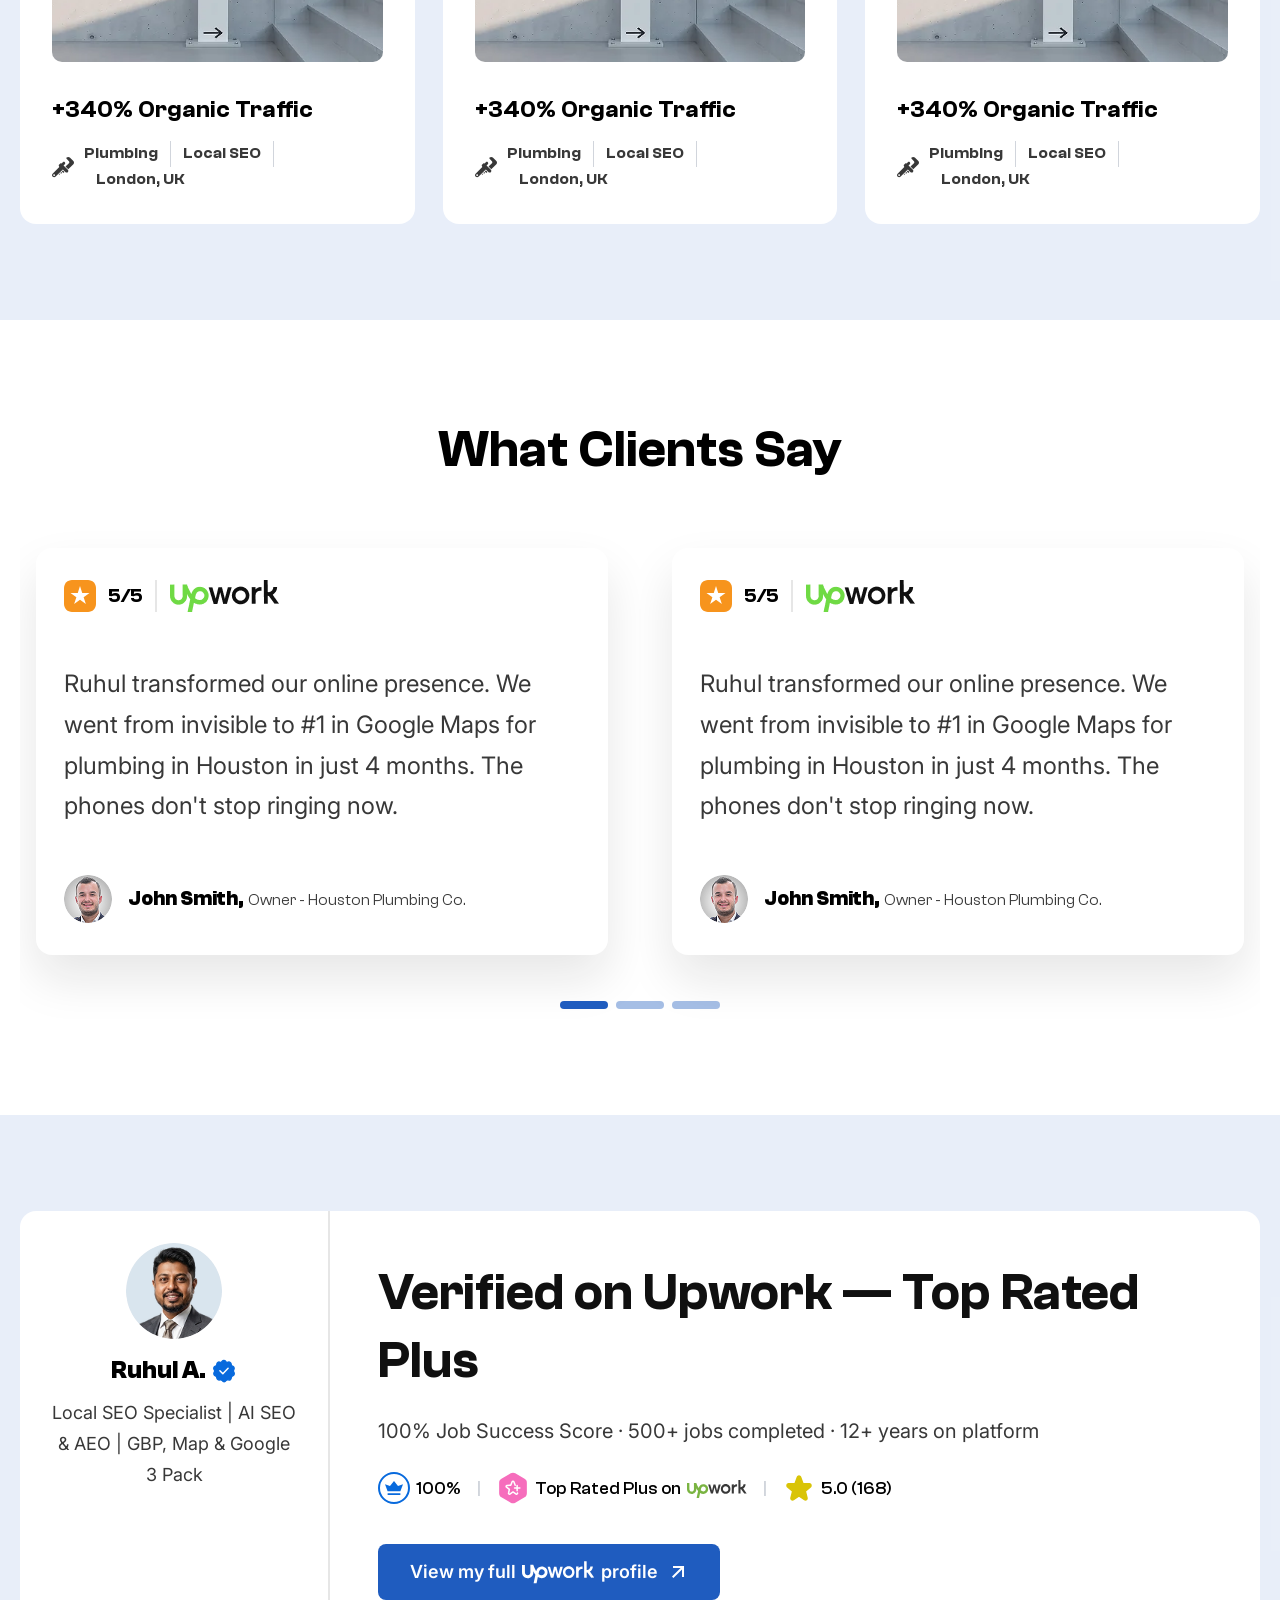
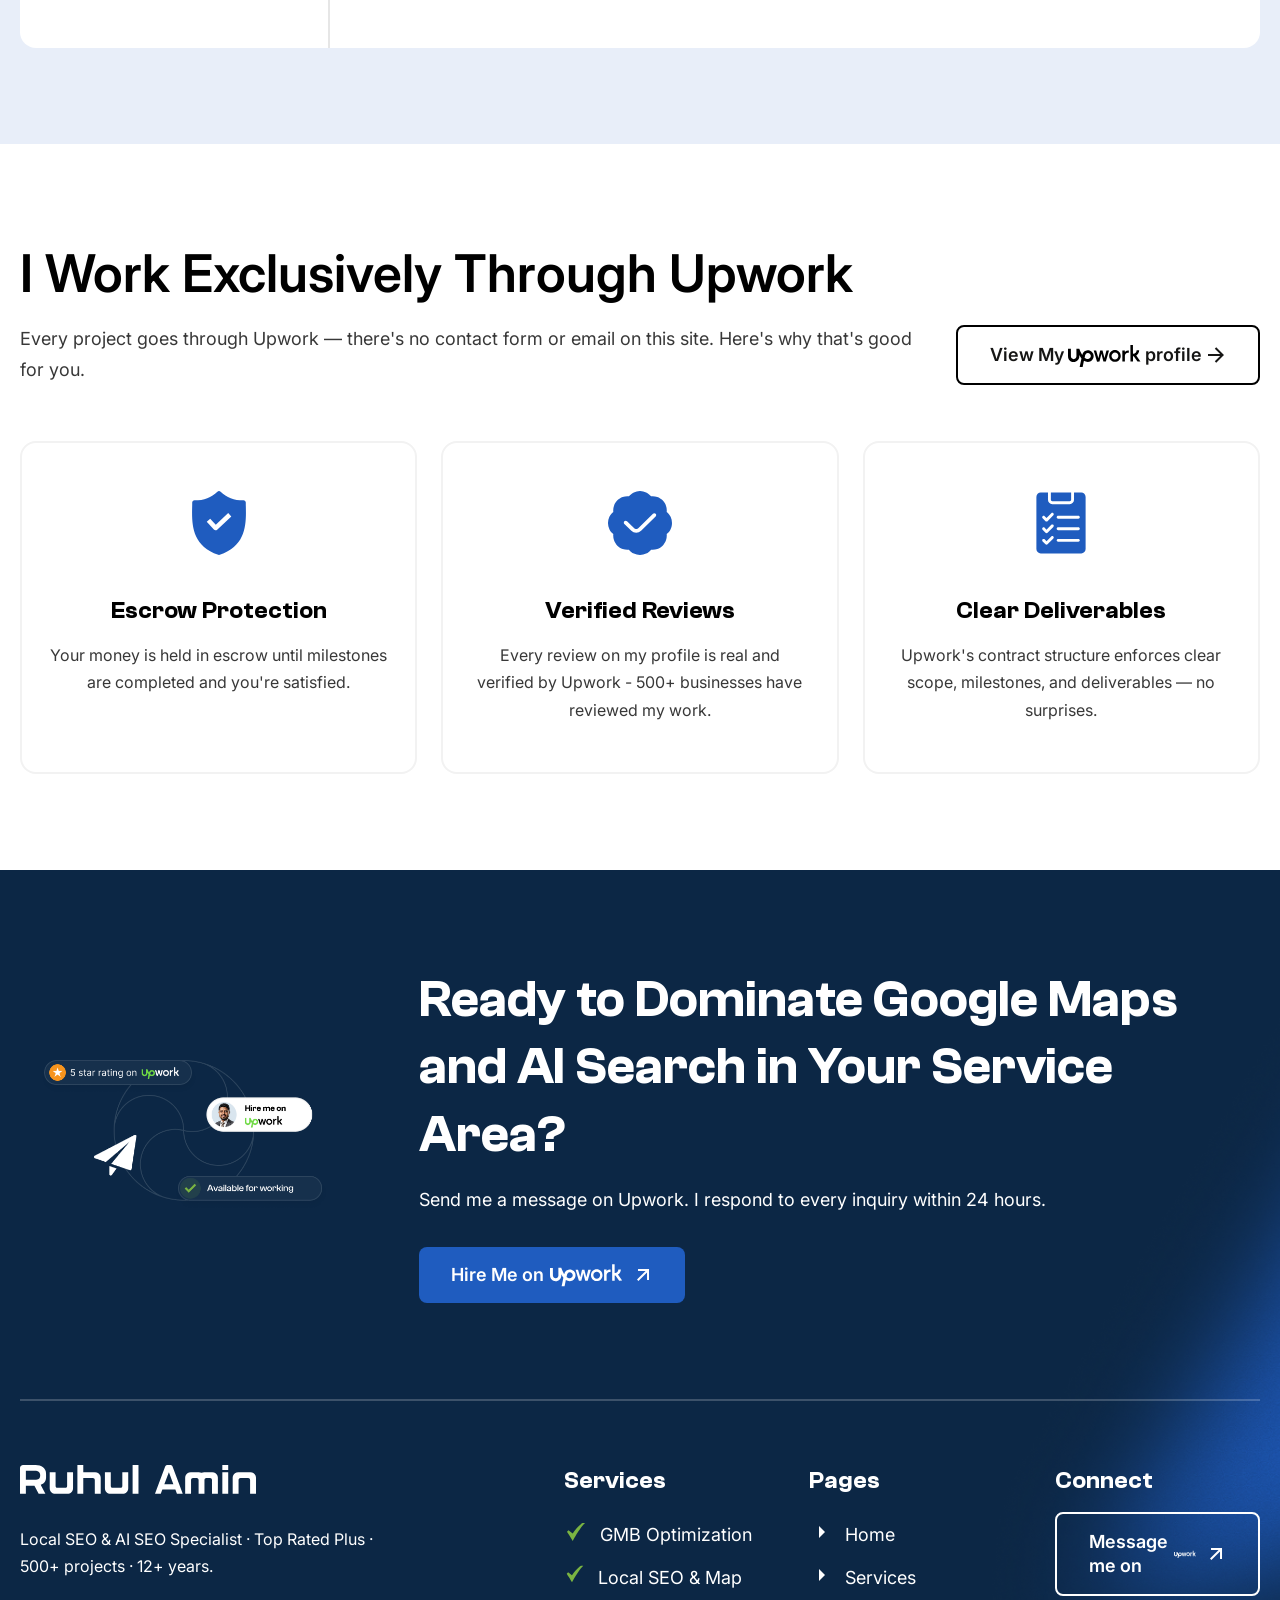
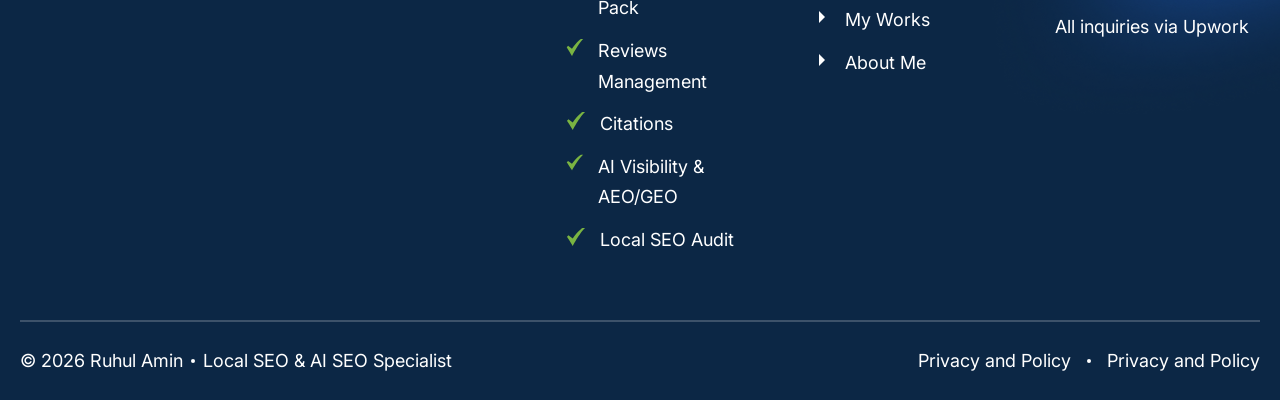
==== commit 83ccee30: "case study page complete" ====
--- a/index.html
+++ b/index.html
@@ -1024,7 +1024,7 @@
 
 
                 <!-- item  -->
-                <a href="#"
+                <a href="case-study-details.html"
                     class="work-card group block bg-white p-3 sm:p-4 md:p-6 lg:p-8 rounded-lg sm:rounded-xl md:rounded-2xl font-clash">
                     <div
                         class="work-media  relative overflow-hidden rounded-[10px] cursor-none aspect-[4/3] bg-transparent">
@@ -1053,7 +1053,7 @@
 
                 </a>
                 <!-- item  -->
-                <a href="#"
+                <a href="case-study-details.html"
                     class="work-card group block bg-white p-3 sm:p-4 md:p-6 lg:p-8 rounded-lg sm:rounded-xl md:rounded-2xl font-clash">
                     <div
                         class="work-media  relative overflow-hidden rounded-[10px] cursor-none aspect-[4/3] bg-transparent">
@@ -1082,7 +1082,7 @@
 
                 </a>
                 <!-- item  -->
-                <a href="#"
+                <a href="case-study-details.html"
                     class="work-card group block bg-white p-3 sm:p-4 md:p-6 lg:p-8 rounded-lg sm:rounded-xl md:rounded-2xl font-clash">
                     <div
                         class="work-media  relative overflow-hidden rounded-[10px] cursor-none aspect-[4/3] bg-transparent">
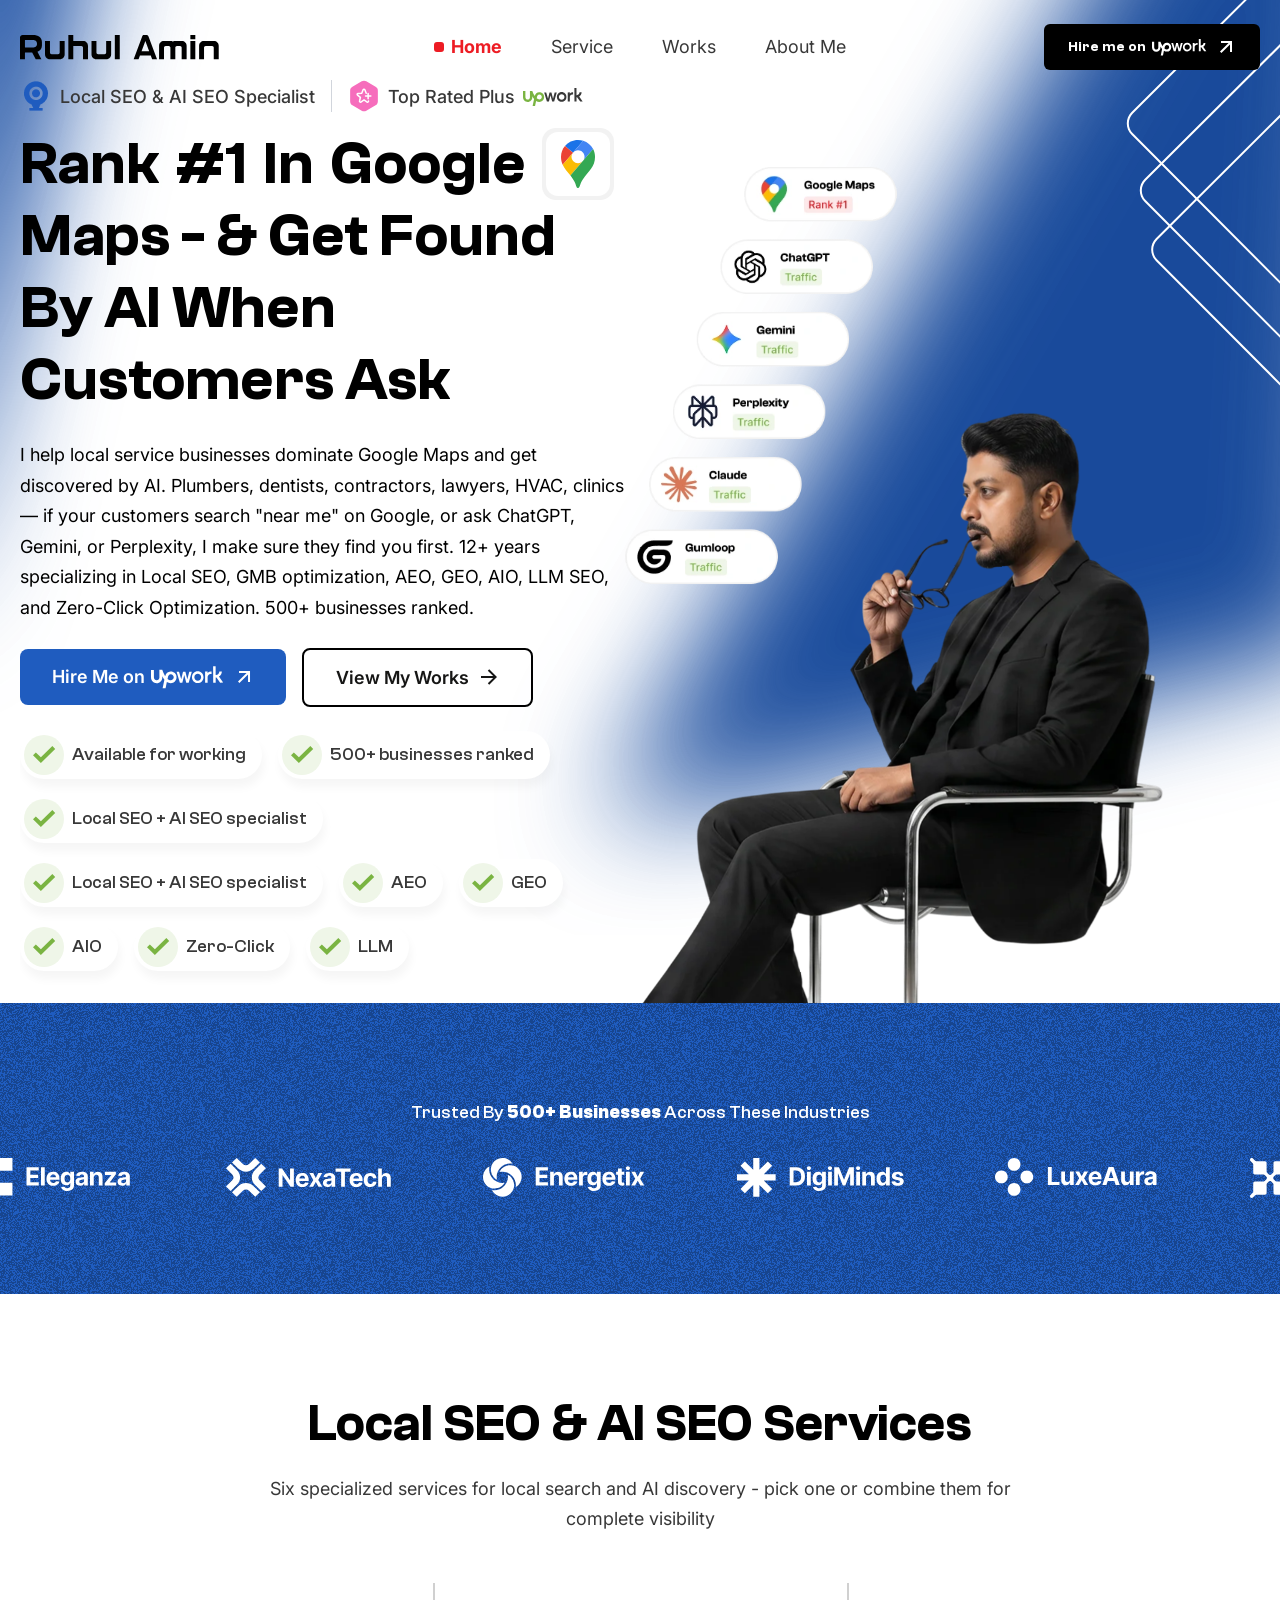
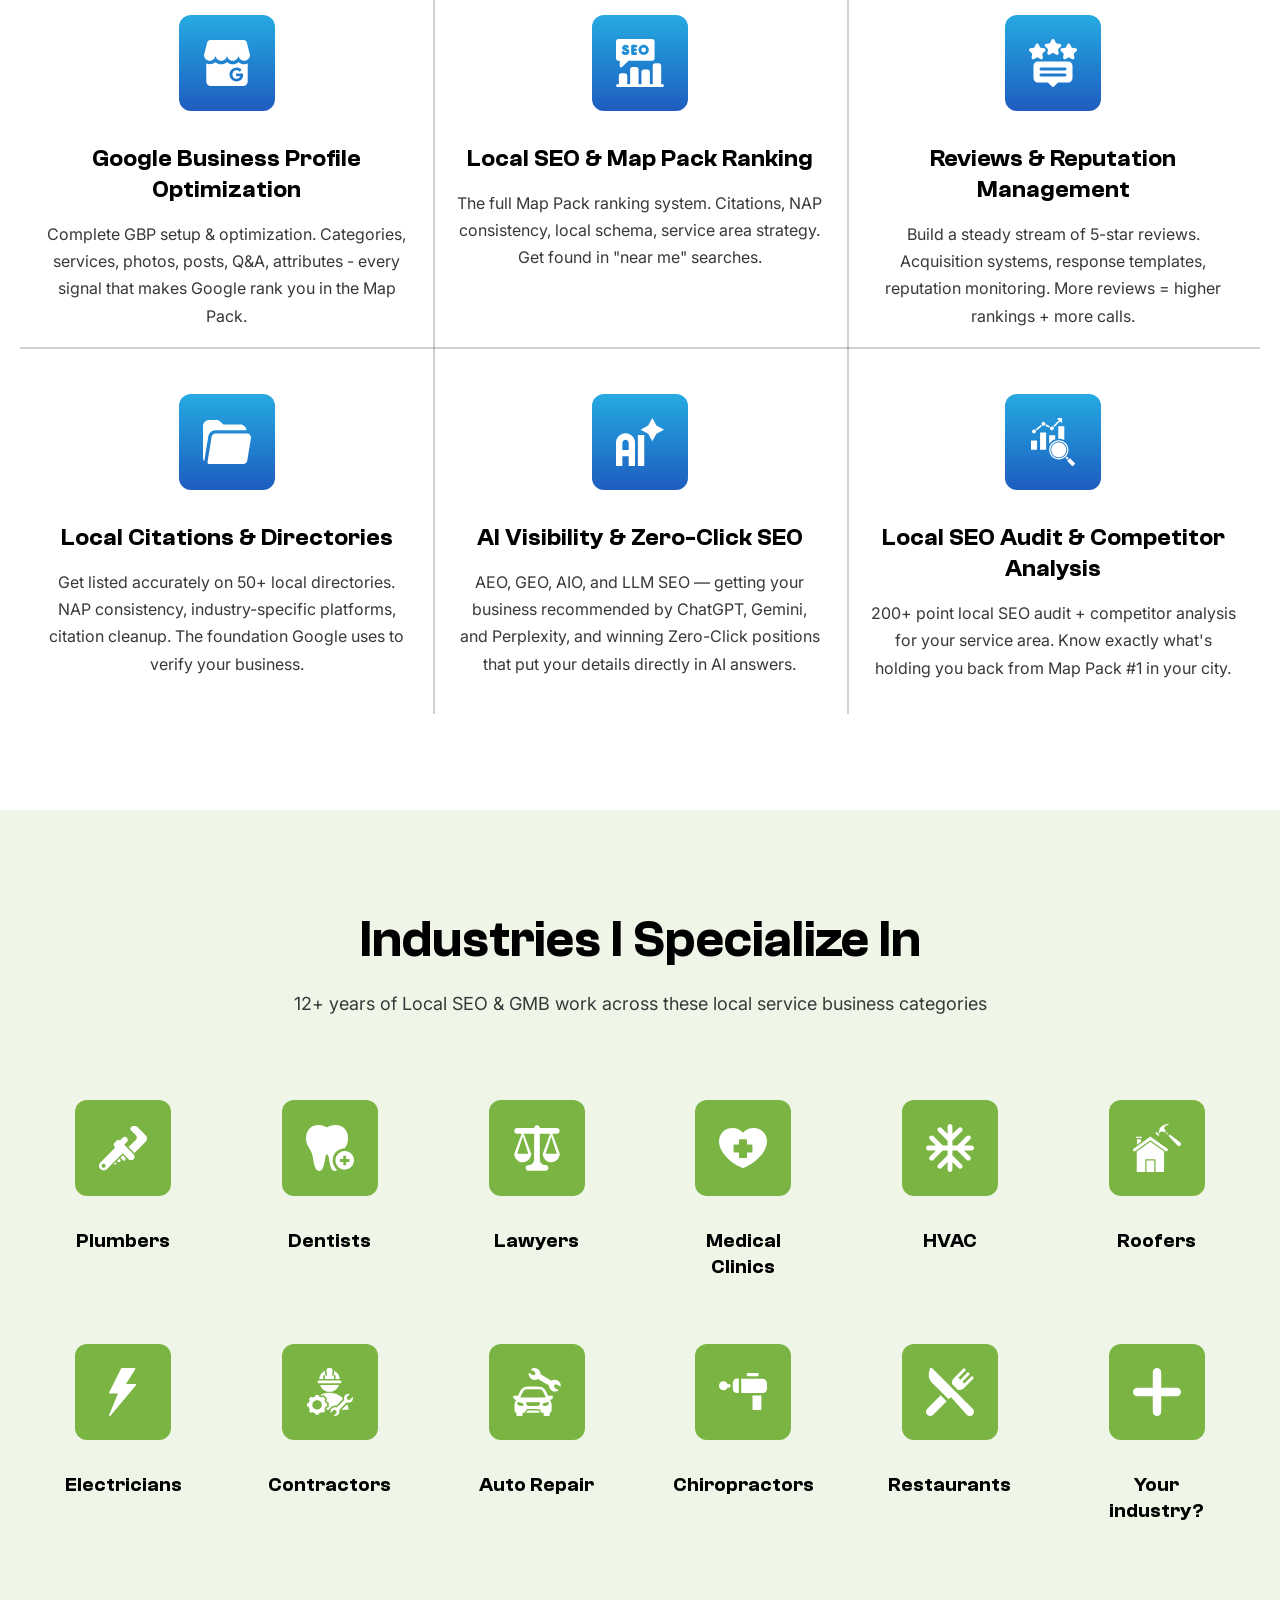
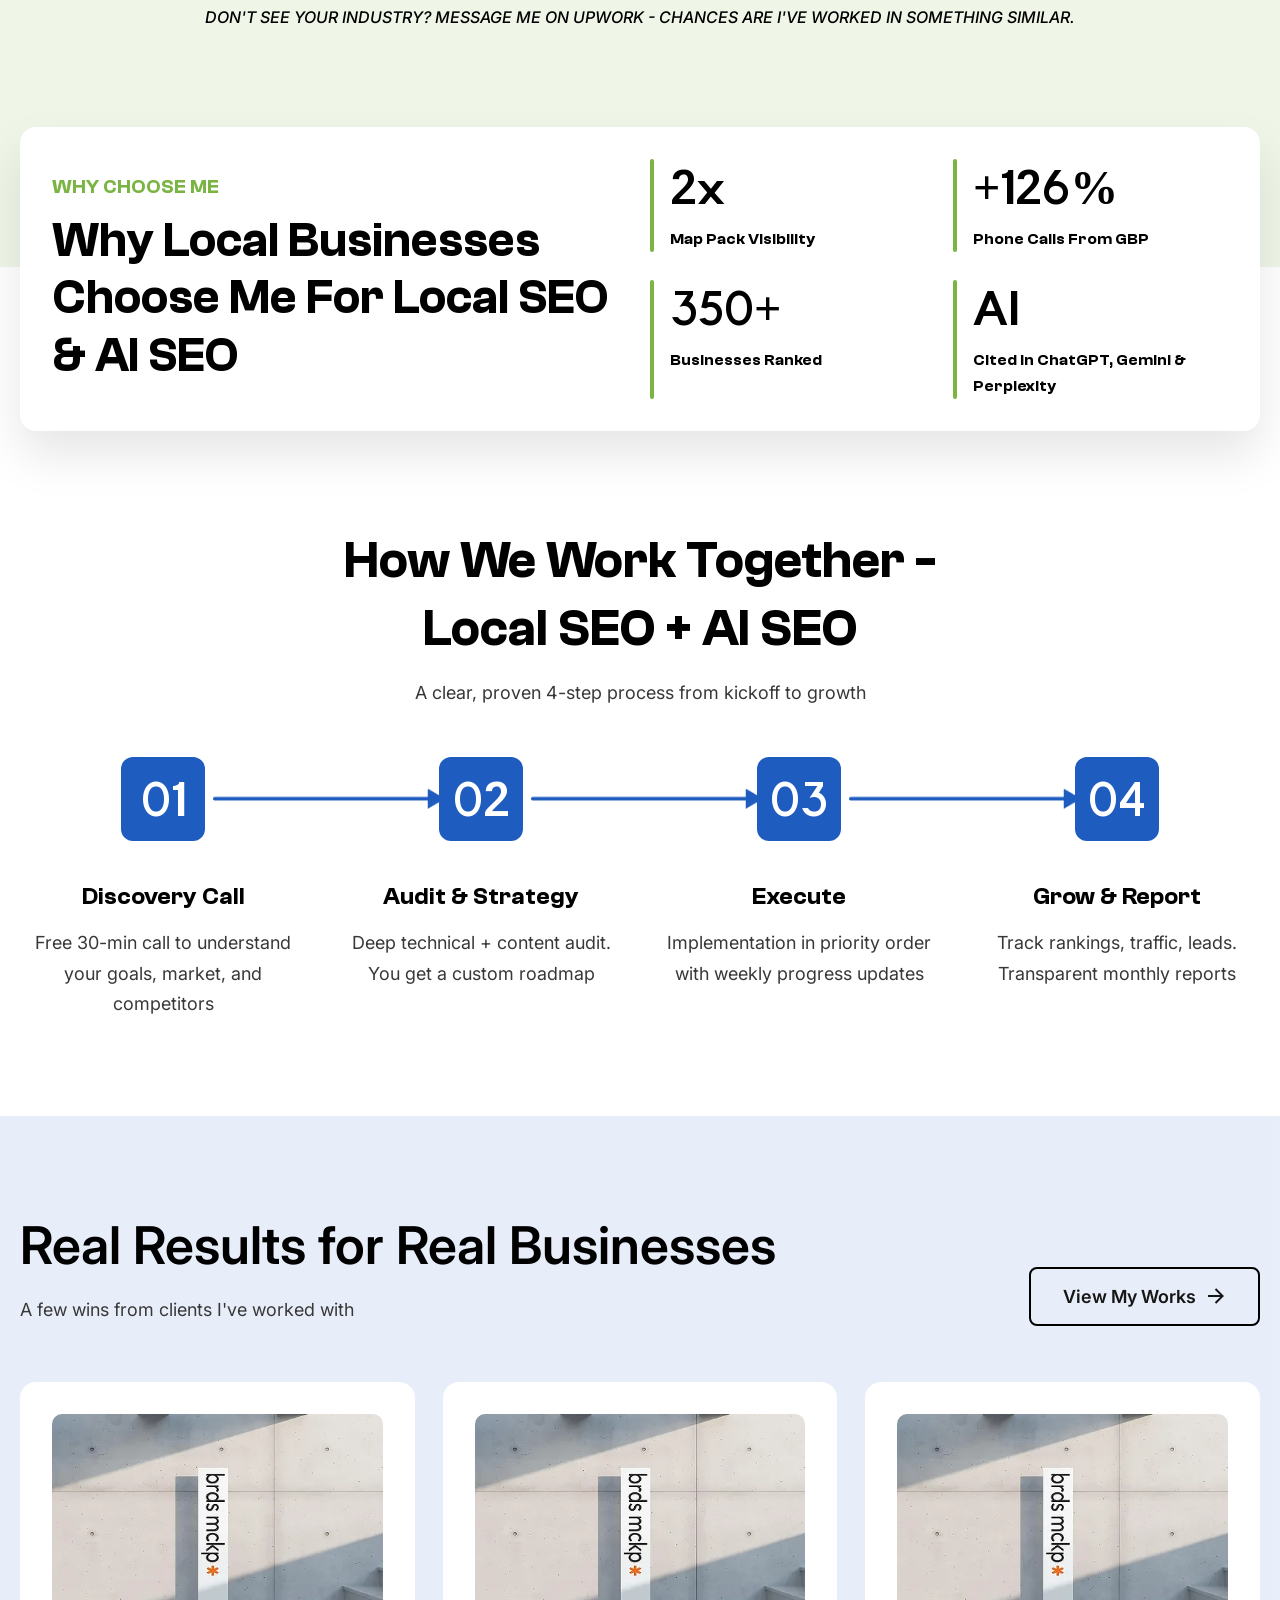
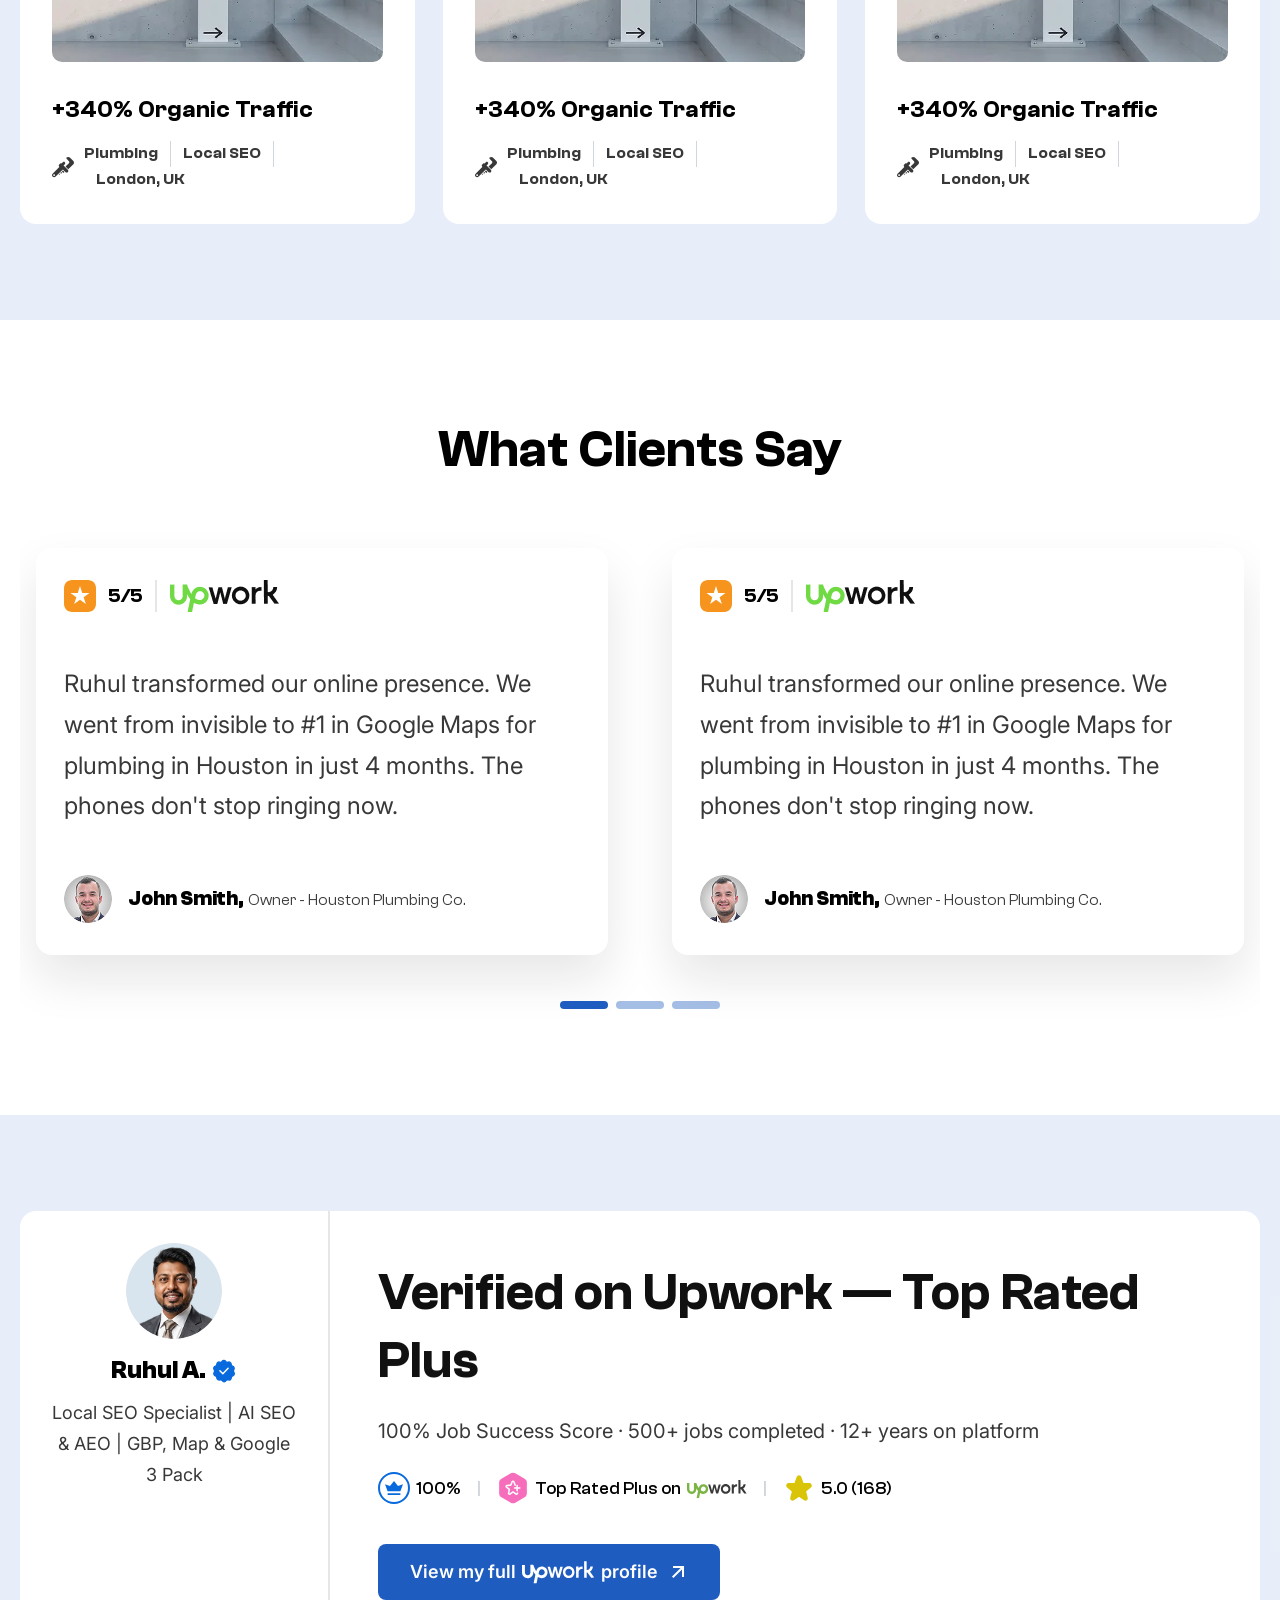
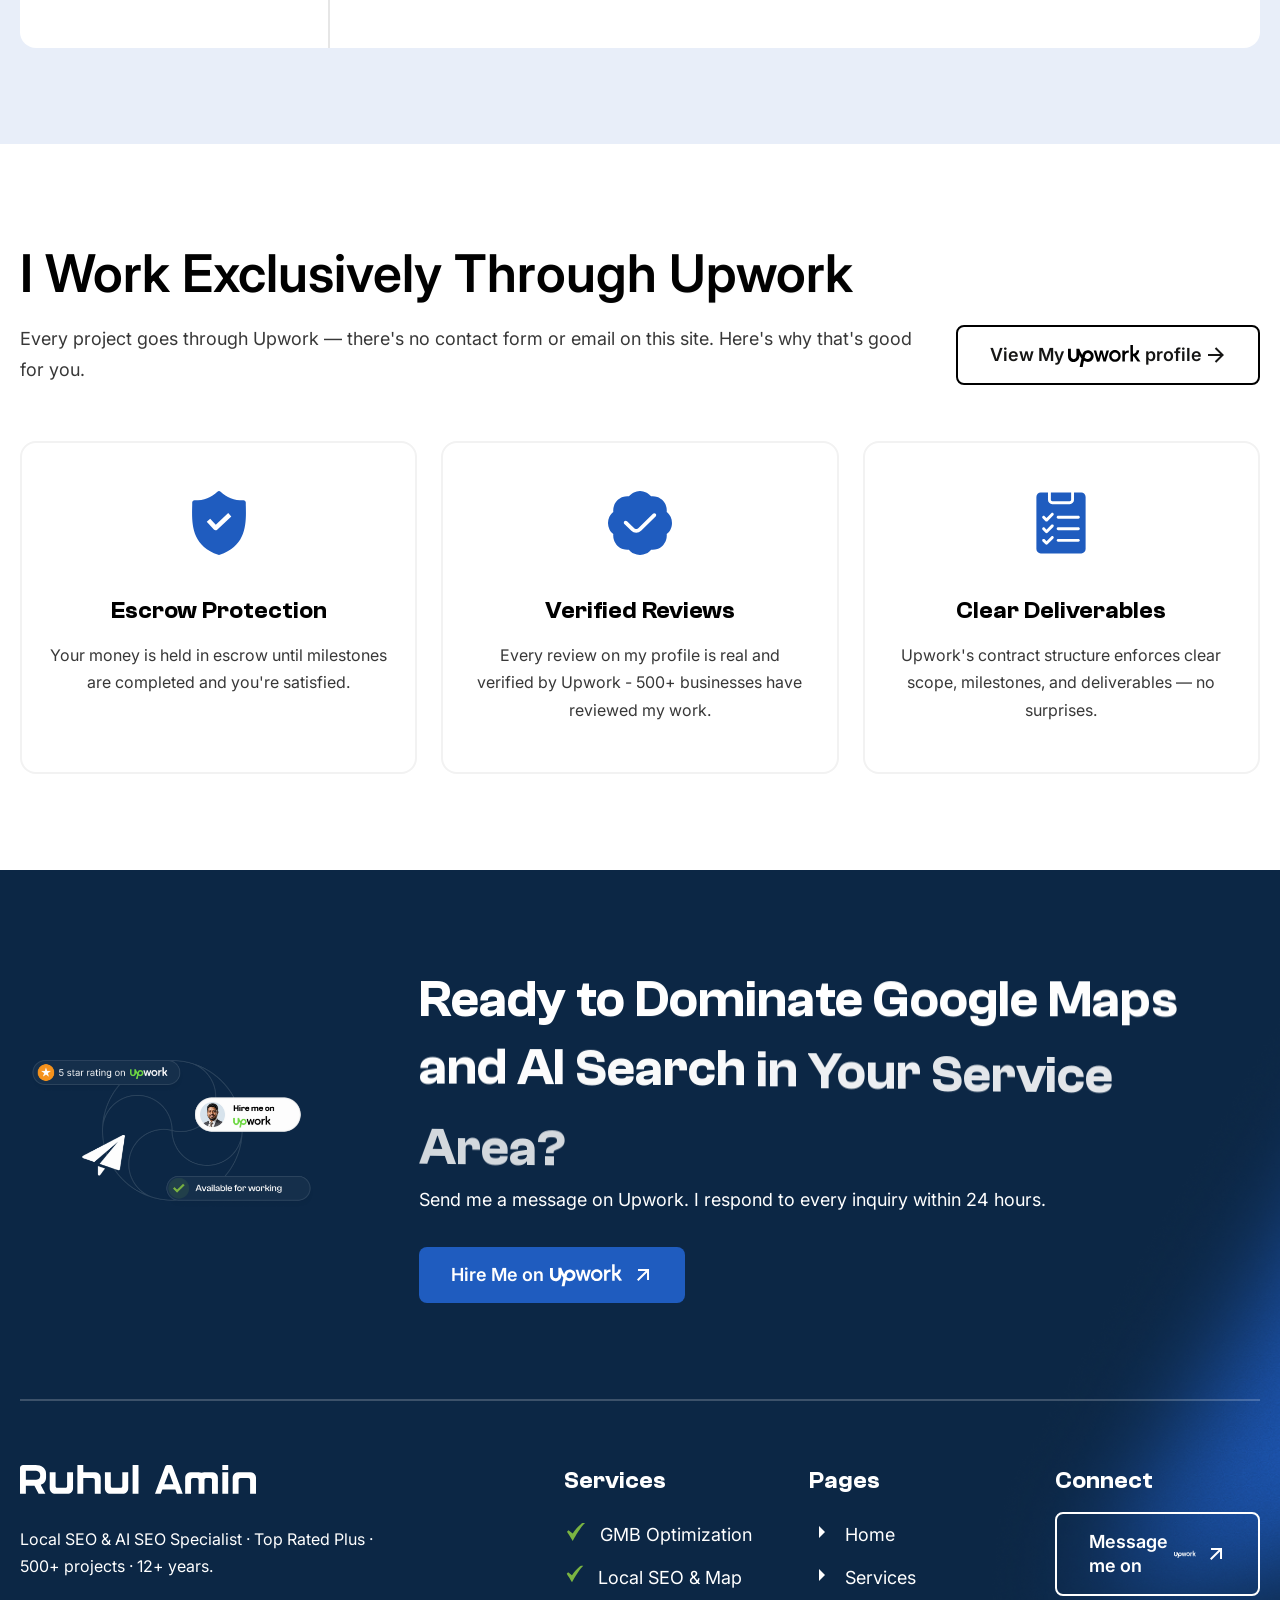
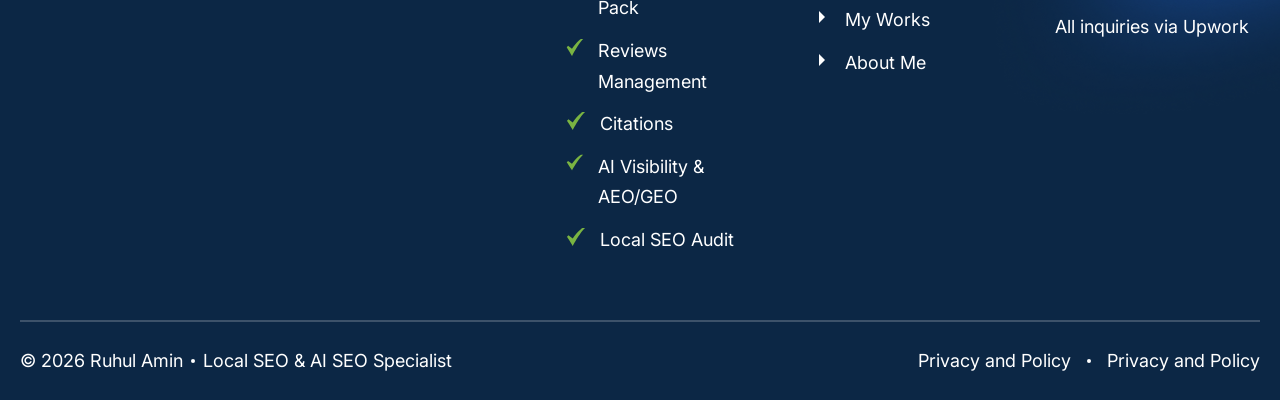
==== commit d808fed1: "about page done" ====
--- a/index.html
+++ b/index.html
@@ -127,13 +127,14 @@
     <!-- banner section start  -->
     <section class=" sm:pt-20 pt-20 relative">
         <!--  -->
-        <div class="absolute top-0 left-0">
-            <img src="assets/images/top-left-color-shape.svg" class="w-16 sm:w-24 md:w-40 lg:w-auto h-auto" />
+        <div class="absolute top-0 left-0 select-none pointer-events-none">
+            <img src="assets/images/top-left-color-shape.svg"
+                class="w-16 sm:w-24 md:w-40 lg:w-auto h-auto select-none" />
         </div>
 
 
-        <div class="absolute top-0 right-0">
-            <img src="assets/images/top-right-shapes.svg" class="w-62.5 sm:w-100 md:w-125 lg:w-full" />
+        <div class="absolute top-0 right-0 select-none pointer-events-none">
+            <img src="assets/images/top-right-shapes.svg" class="w-62.5 sm:w-100 md:w-125 lg:w-full select-none" />
         </div>
 
         <div class="container relative z-40">
@@ -1662,8 +1663,9 @@
         <div class="cta section-padding ">
             <div class="container flex flex-col lg:flex-row items-center gap-10 md:gap-20 lg:gap-24">
 
-                <div class="relative footer-left-content  max-w-146  flex items-center justify-center lg:justify-start">
-                    <img src="assets/images/footer-upwork-circle.png" alt="">
+                <div
+                    class="relative footer-left-content  max-w-146  flex items-center justify-center lg:justify-start select-none pointer-events-none">
+                    <img src="assets/images/footer-upwork-circle.png" alt="" class="reveal-image select-none">
                 </div>
 
                 <div class=" text-left lg:text-left max-w-230">
@@ -1909,8 +1911,6 @@
     </section>
     <!-- CTA + Footer section -->
 
-    </section>
-
 
 
     <script src="assets/js/gsap.min.js"></script>
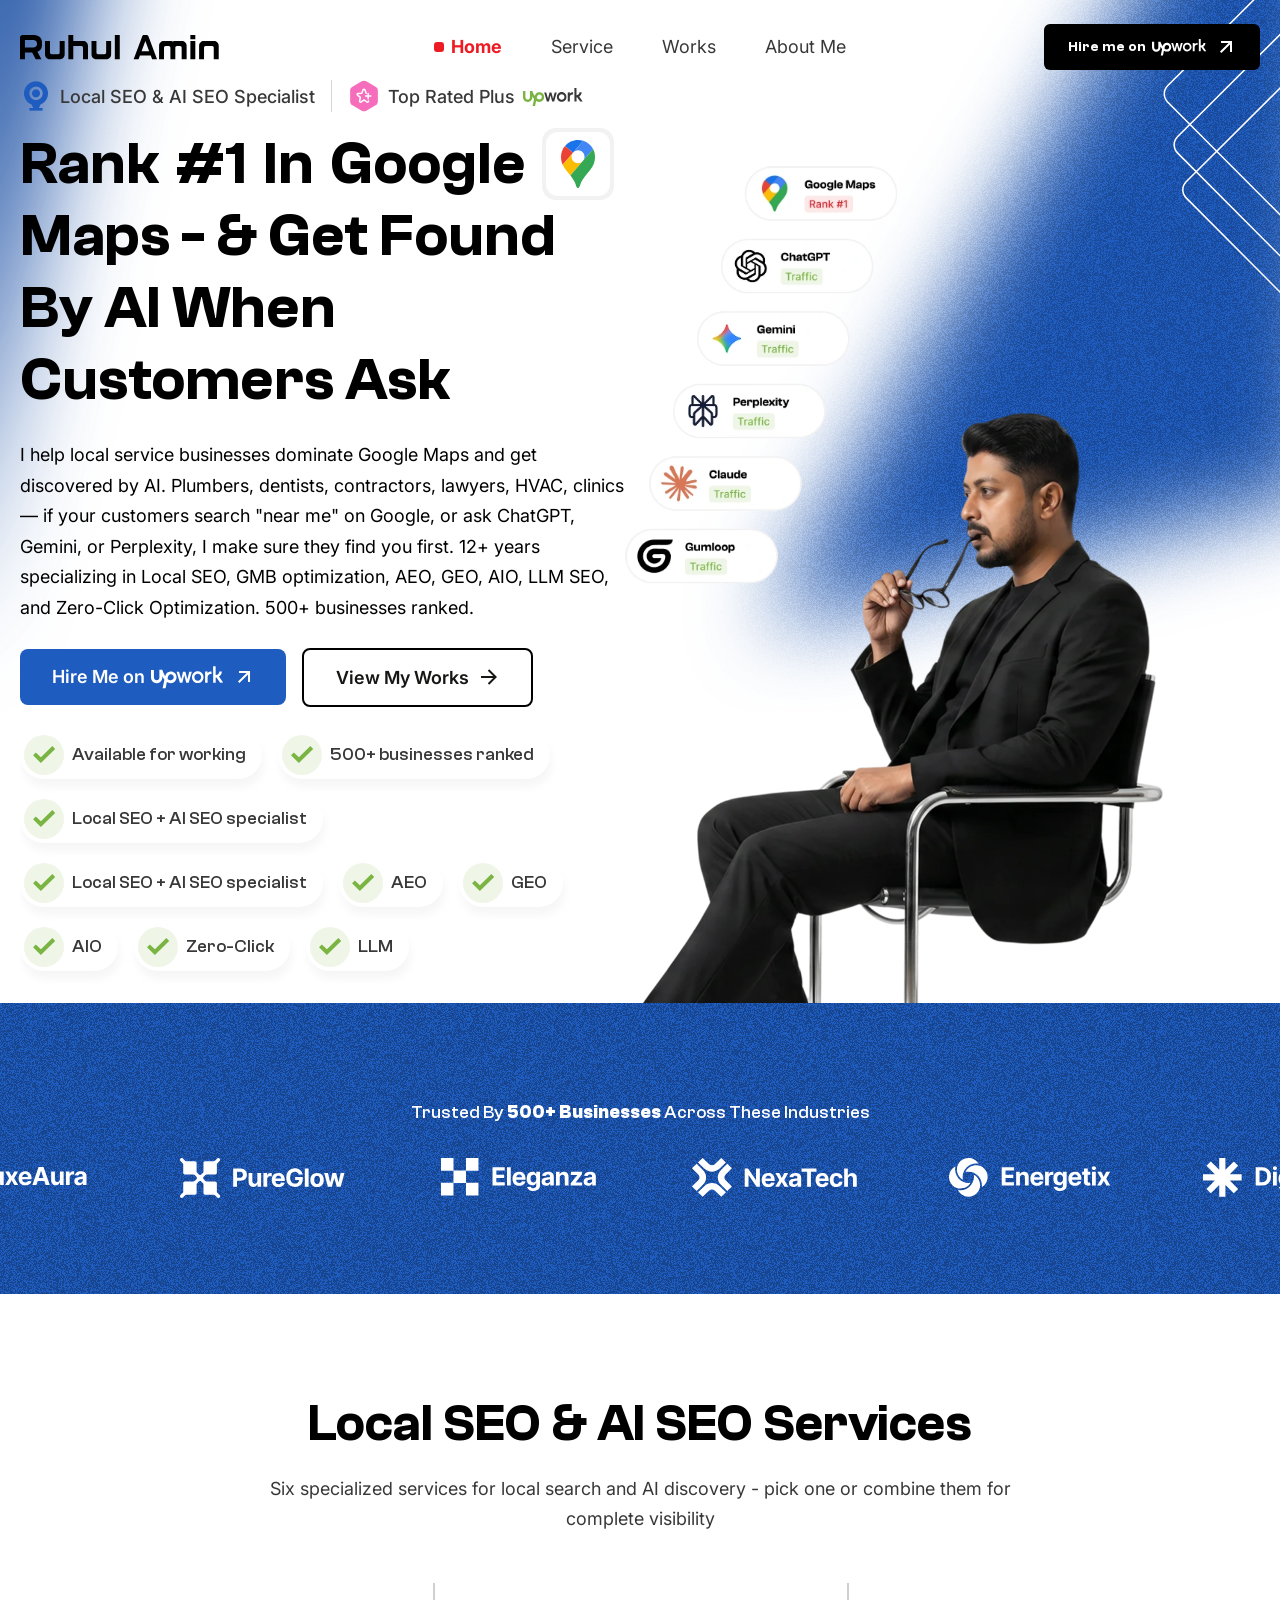
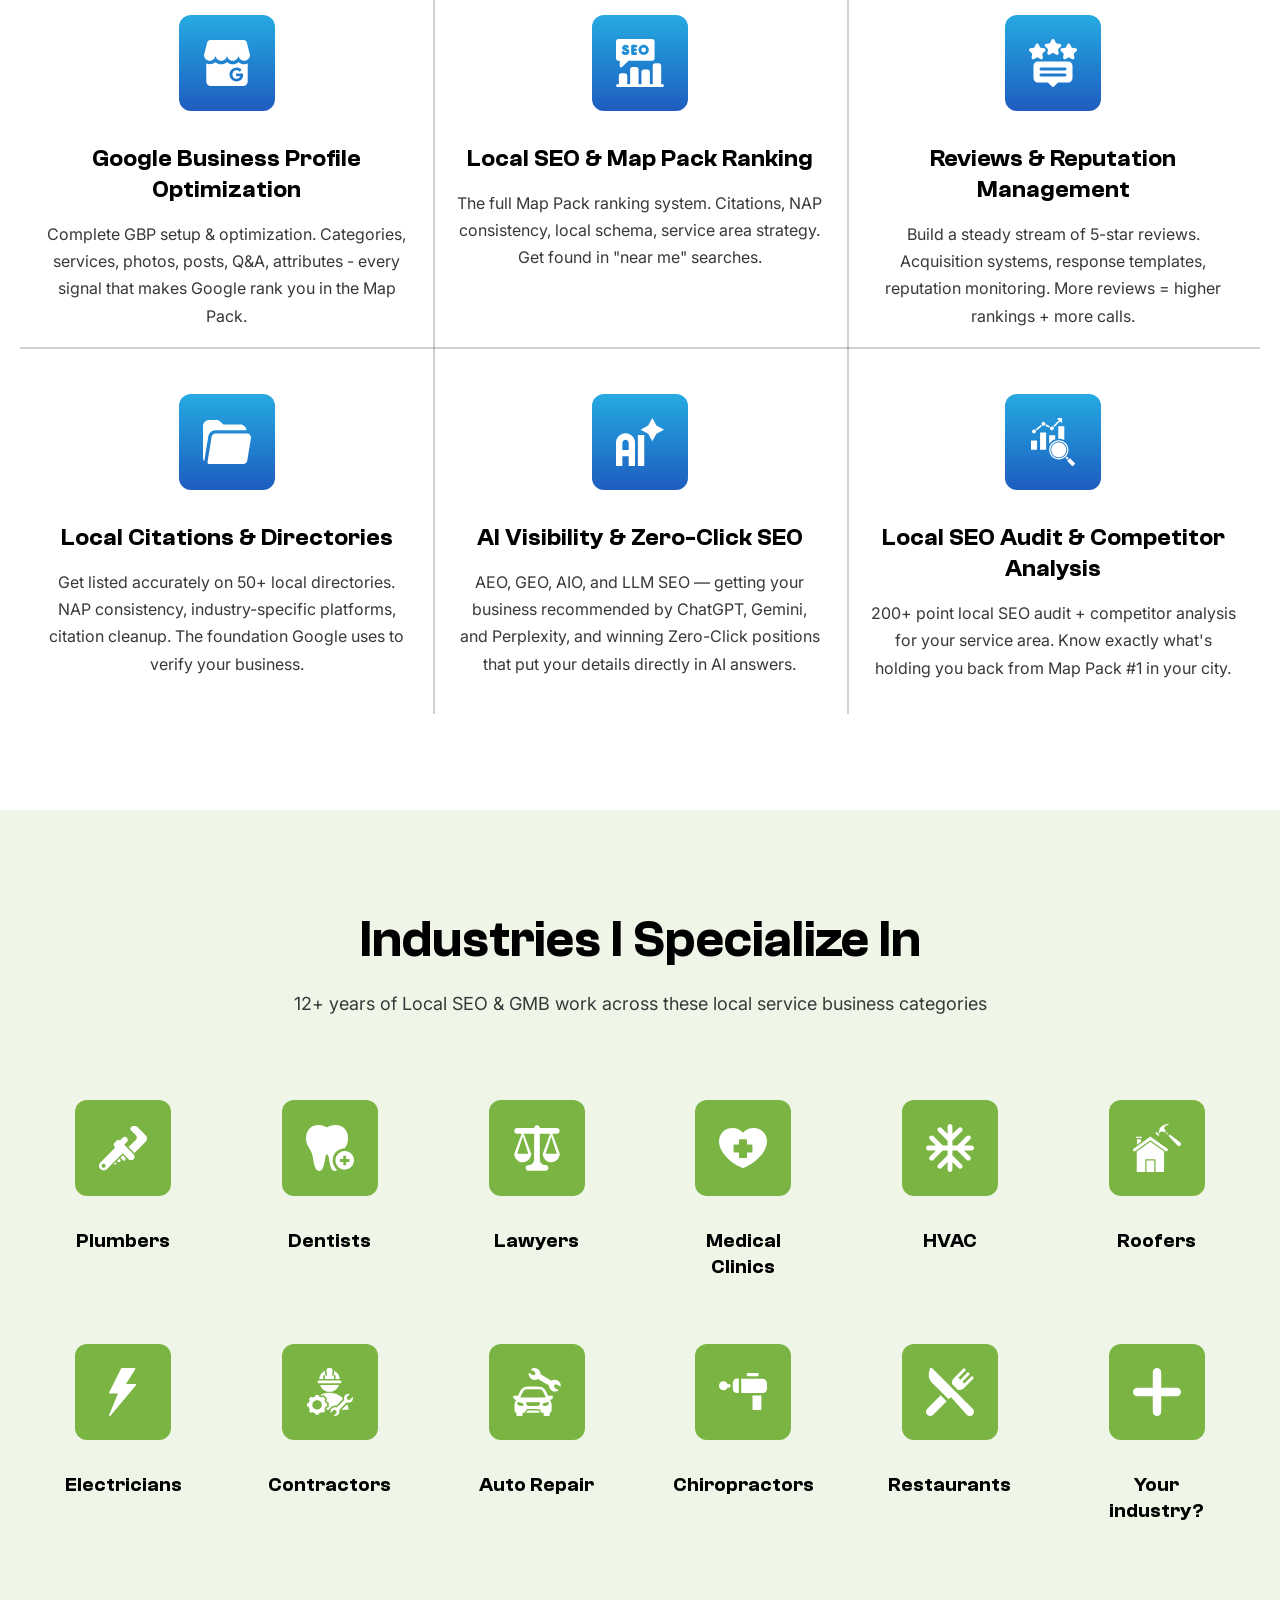
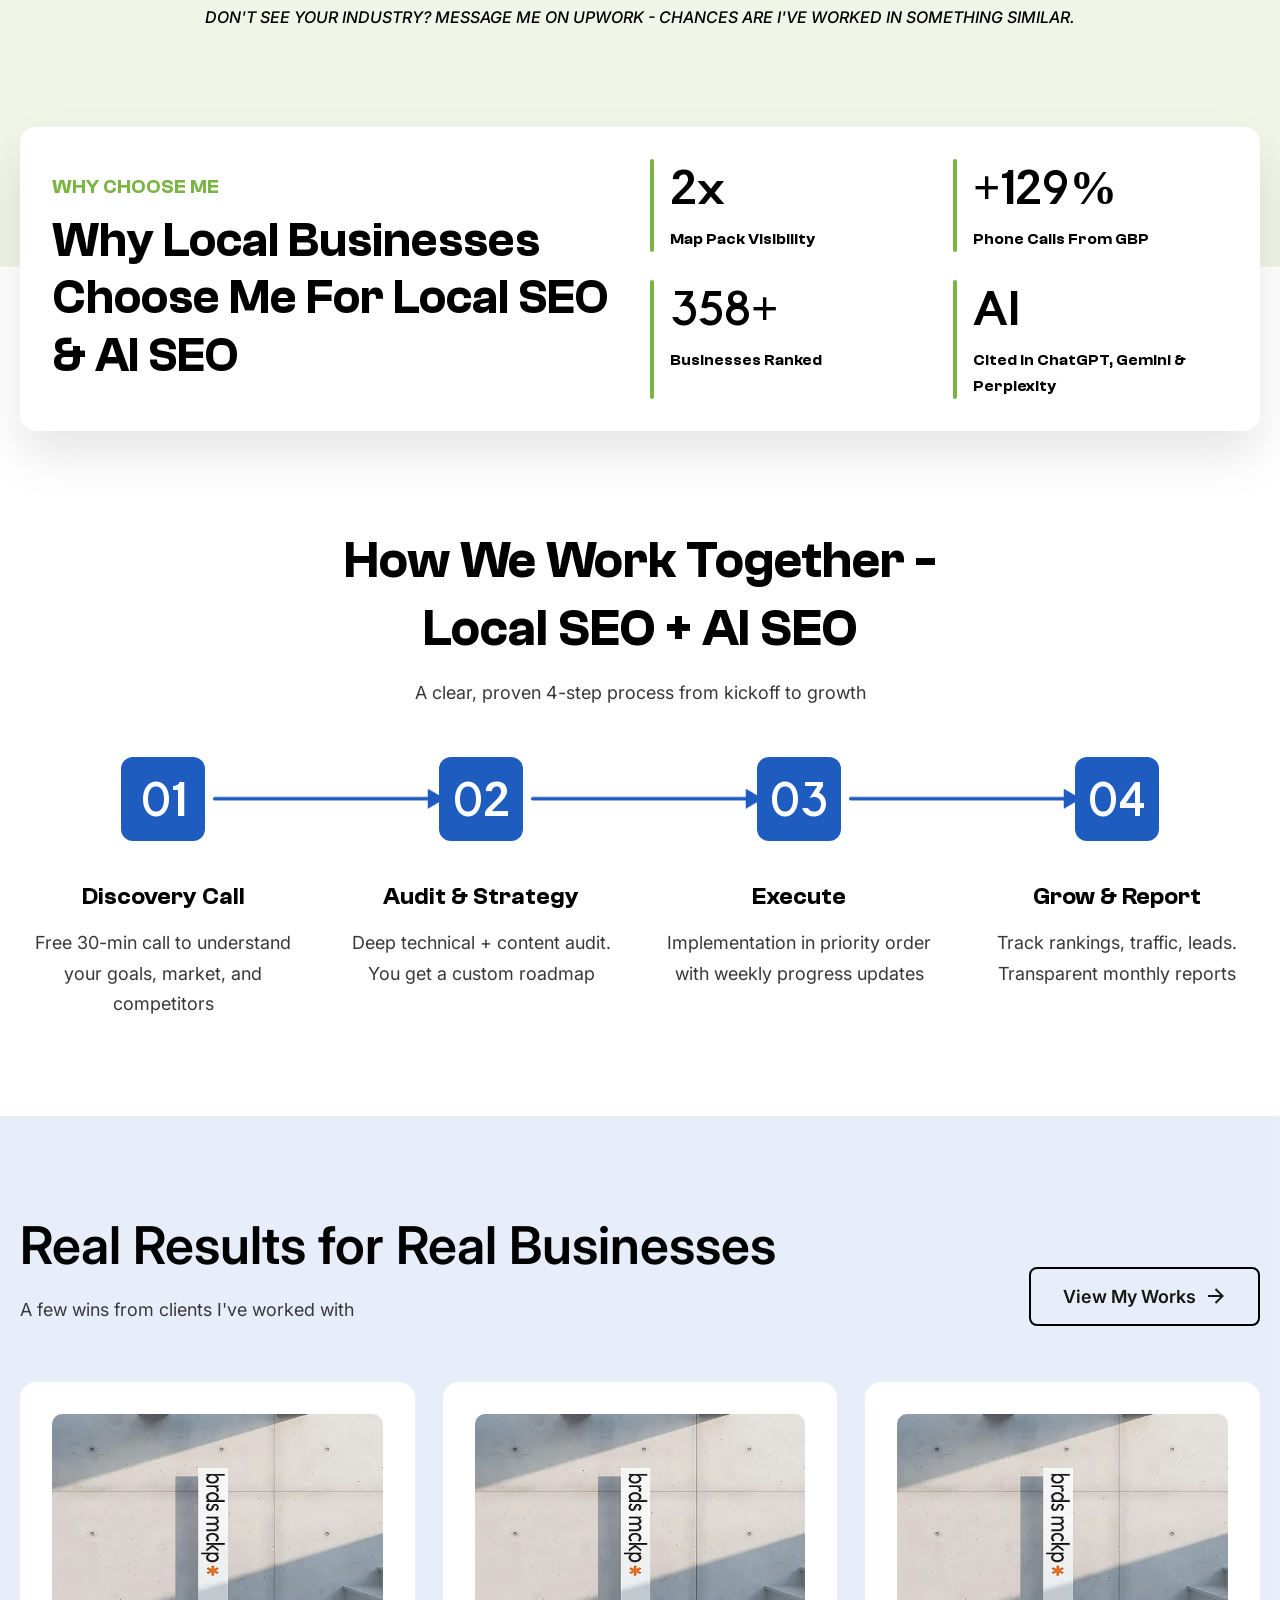
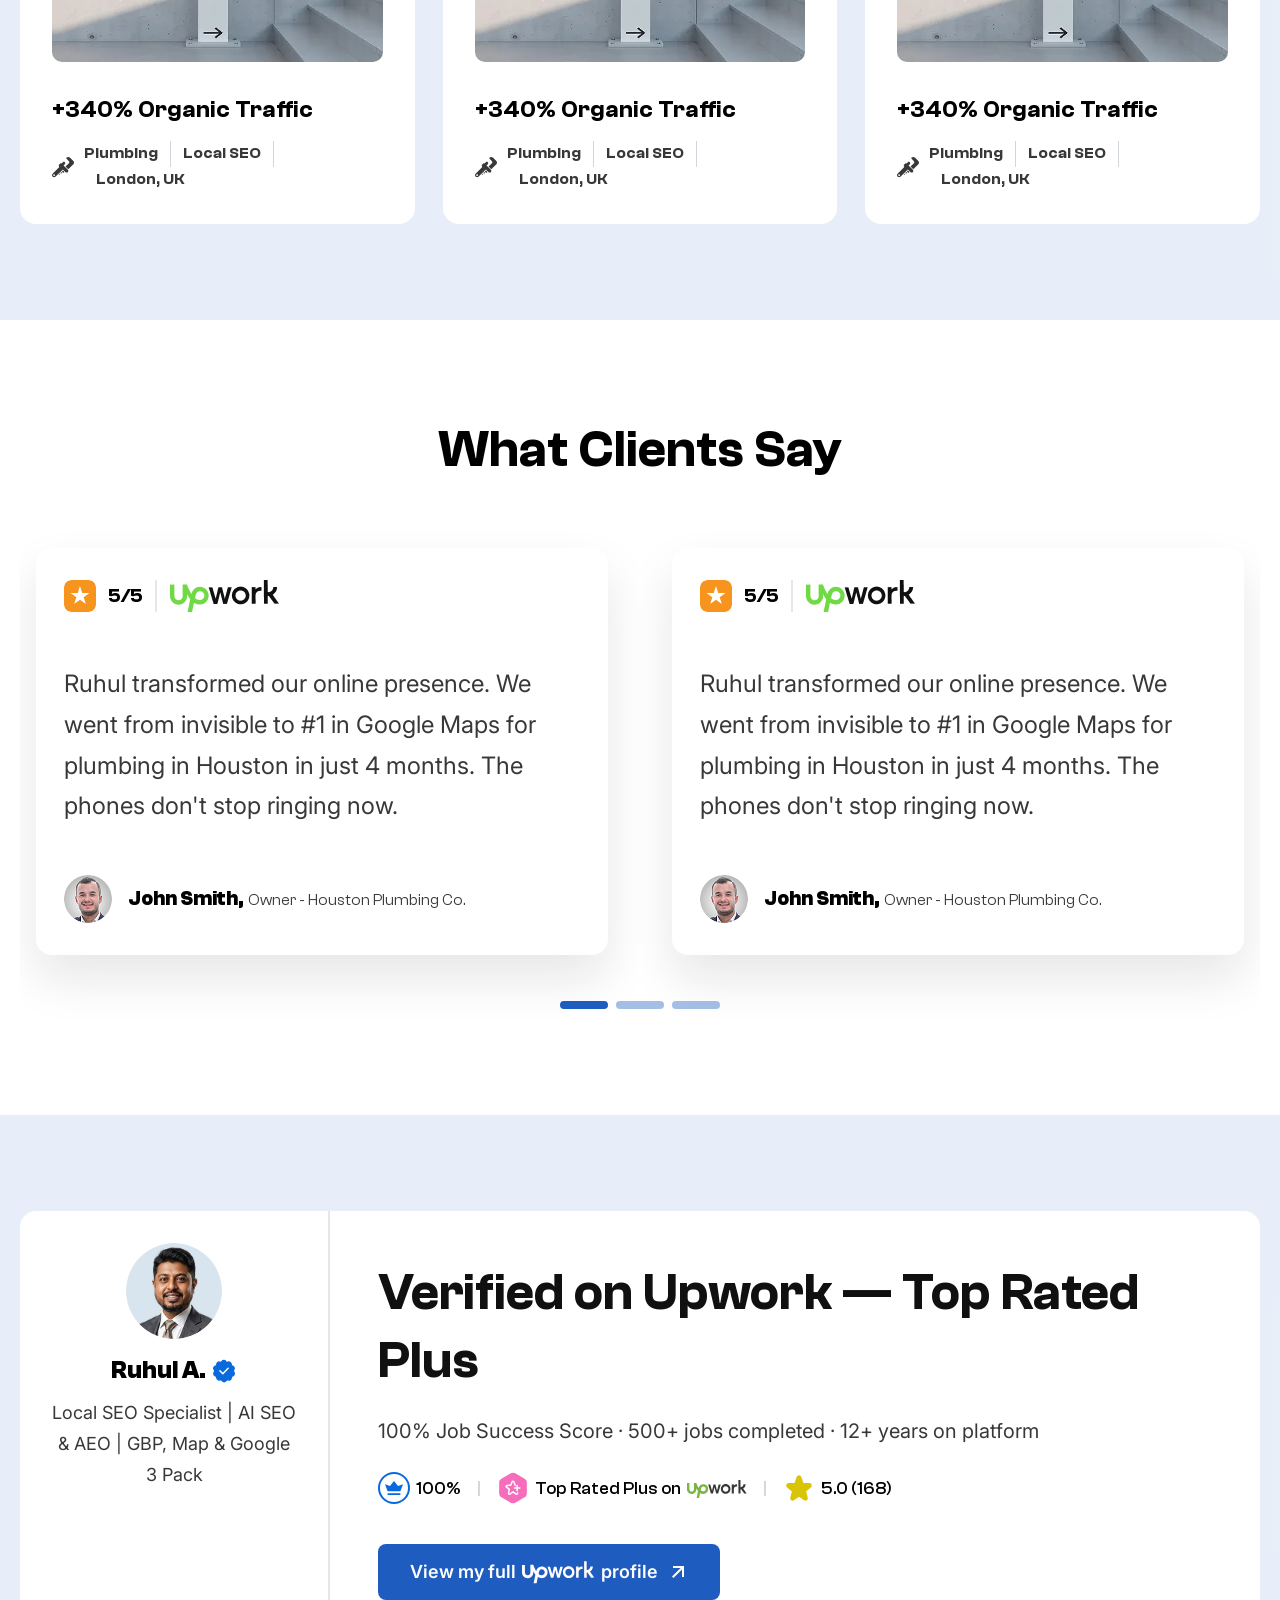
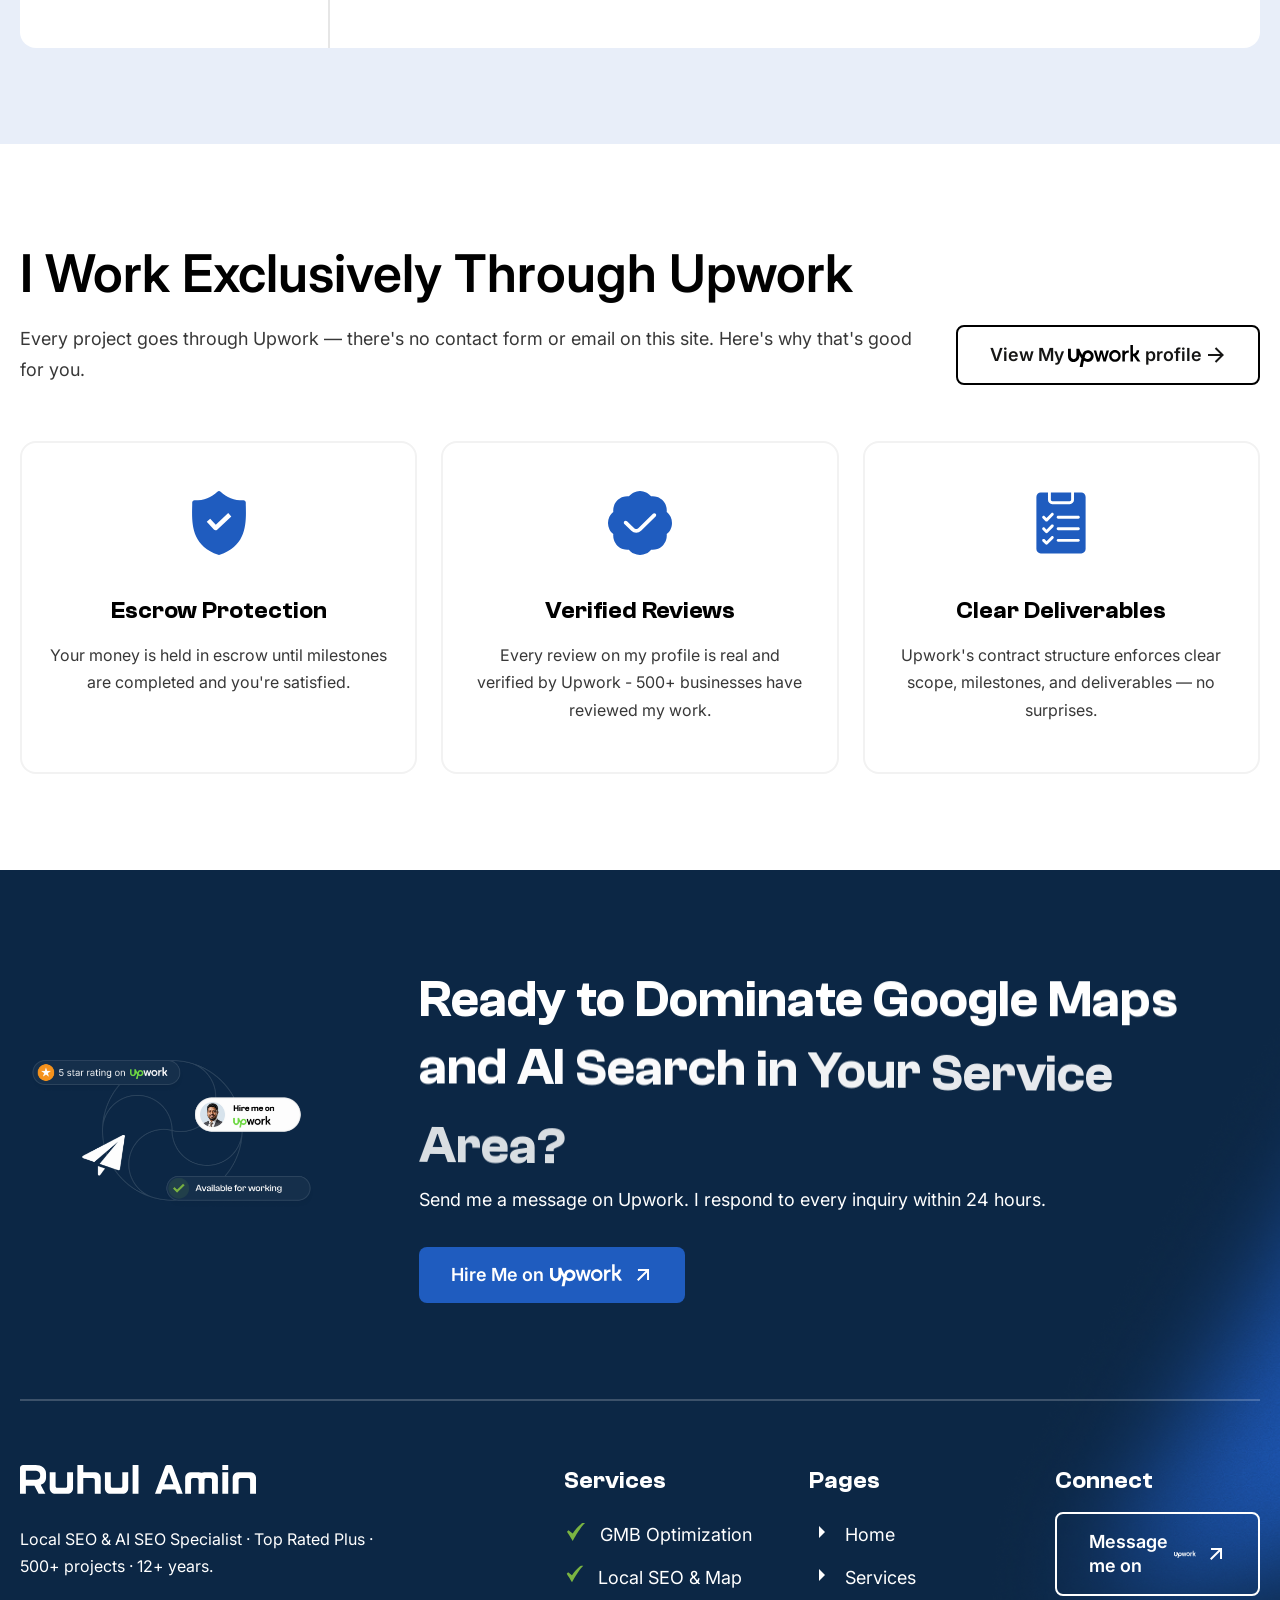
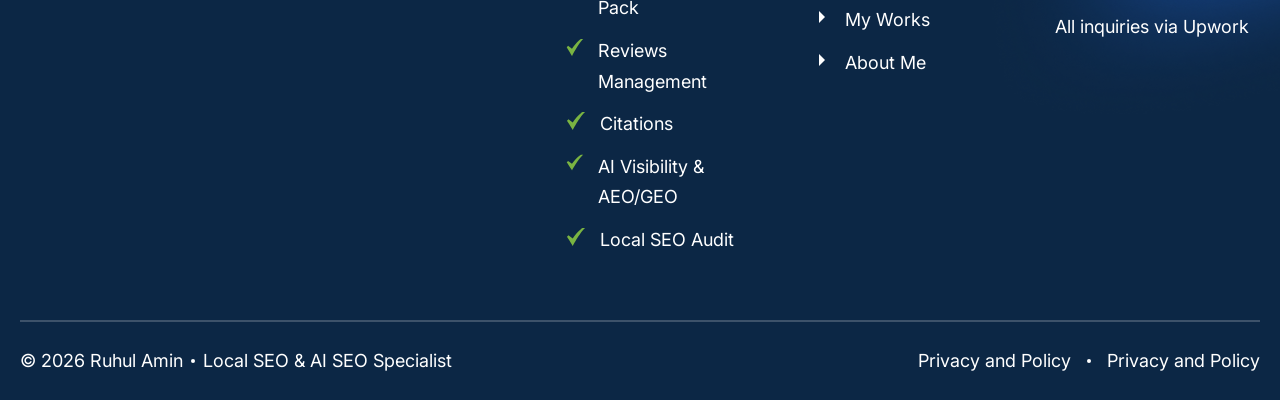
==== commit ac5f0dc2: "about page done" ====
--- a/index.html
+++ b/index.html
@@ -134,7 +134,7 @@
 
 
         <div class="absolute top-0 right-0 select-none pointer-events-none">
-            <img src="assets/images/top-right-shapes.svg" class="w-62.5 sm:w-100 md:w-125 lg:w-full select-none" />
+            <img src="assets/images/top-right-shapes.svg" class="w-62.5 sm:w-100 md:w-125 lg:w-[600px] select-none" />
         </div>
 
         <div class="container relative z-40">
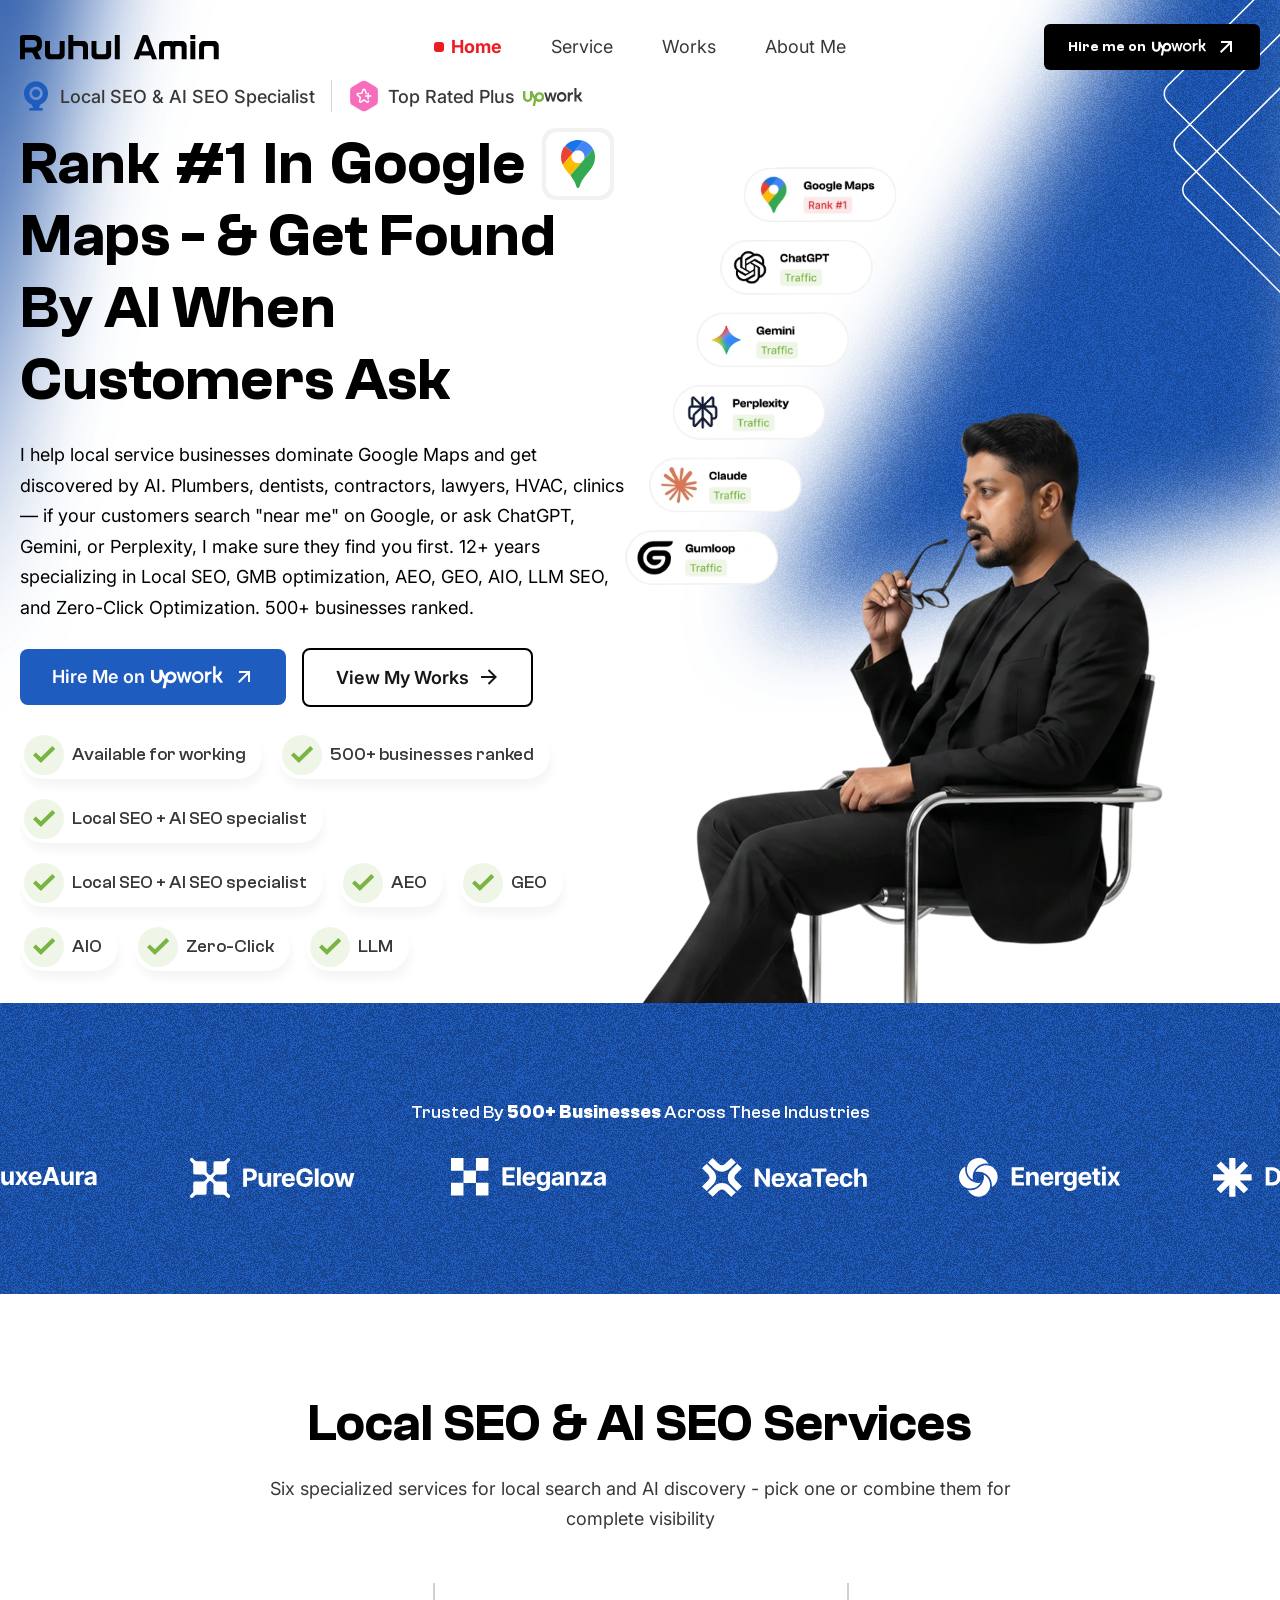
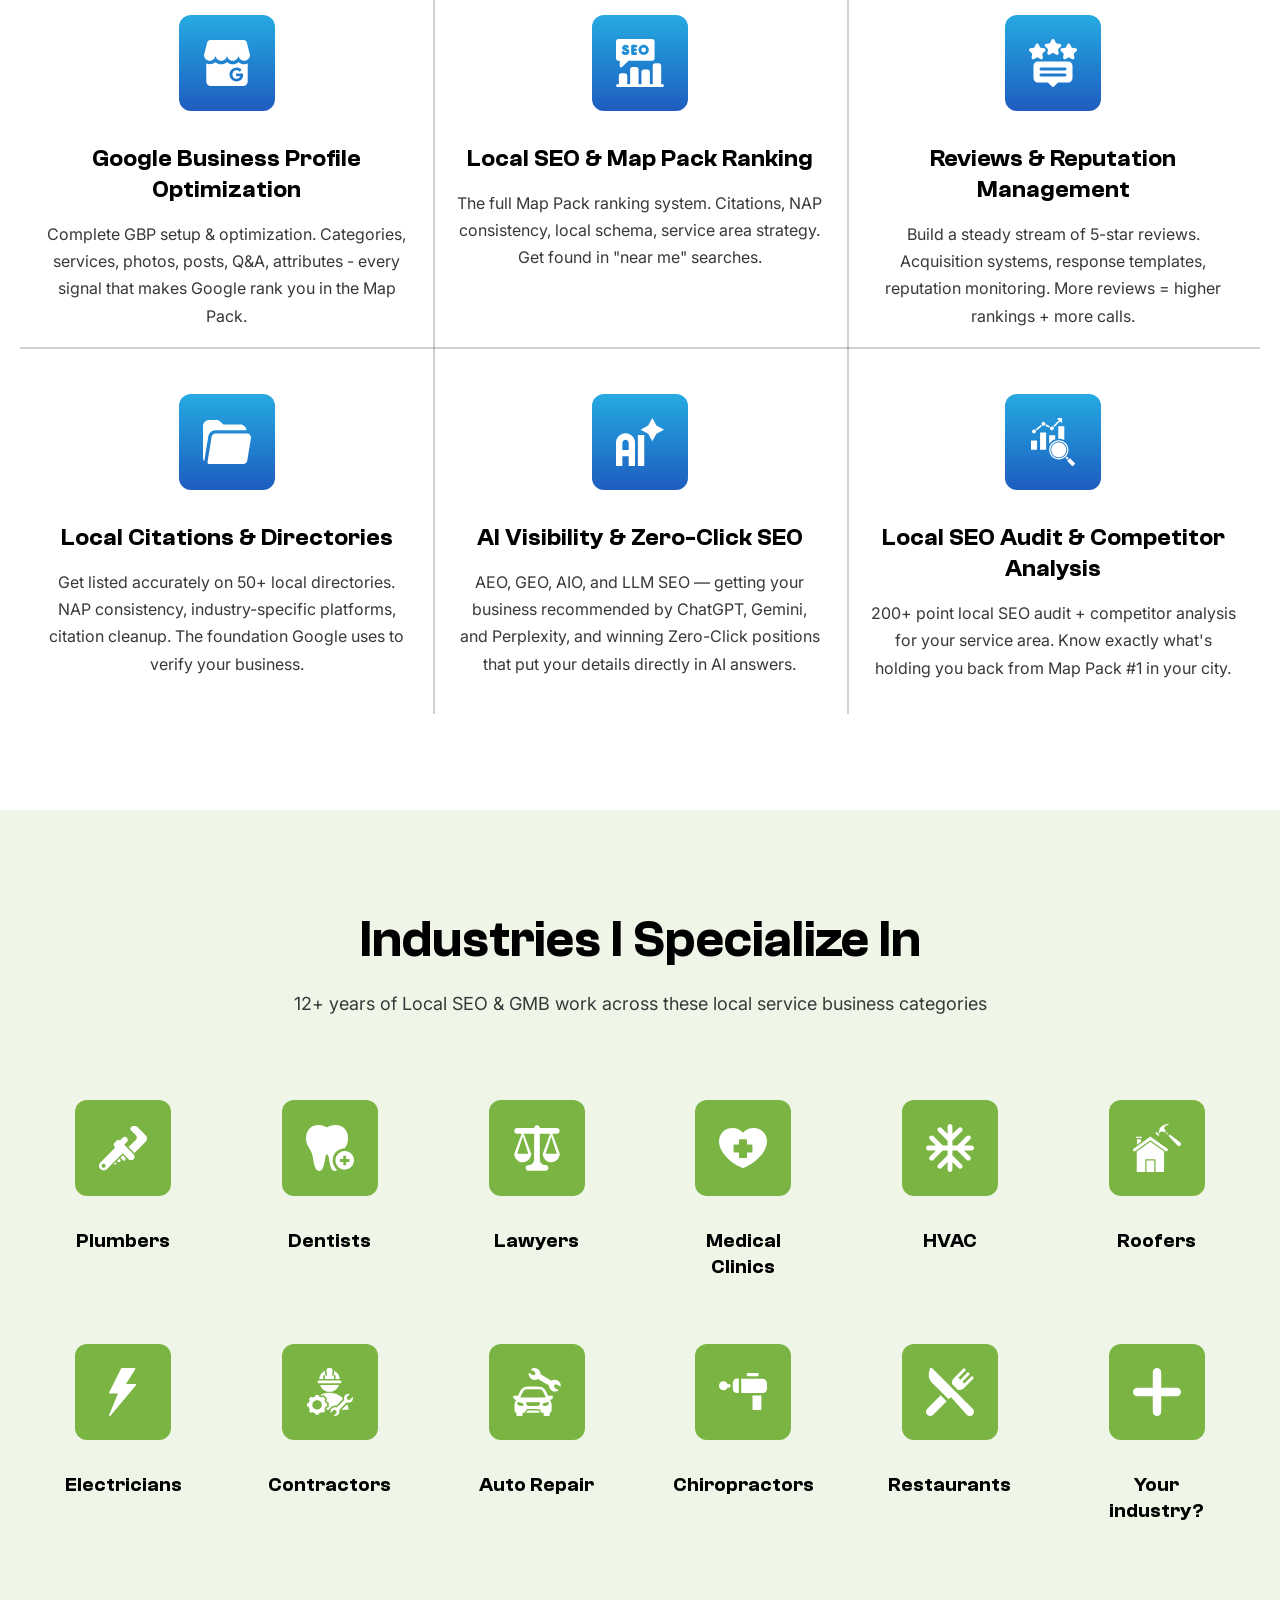
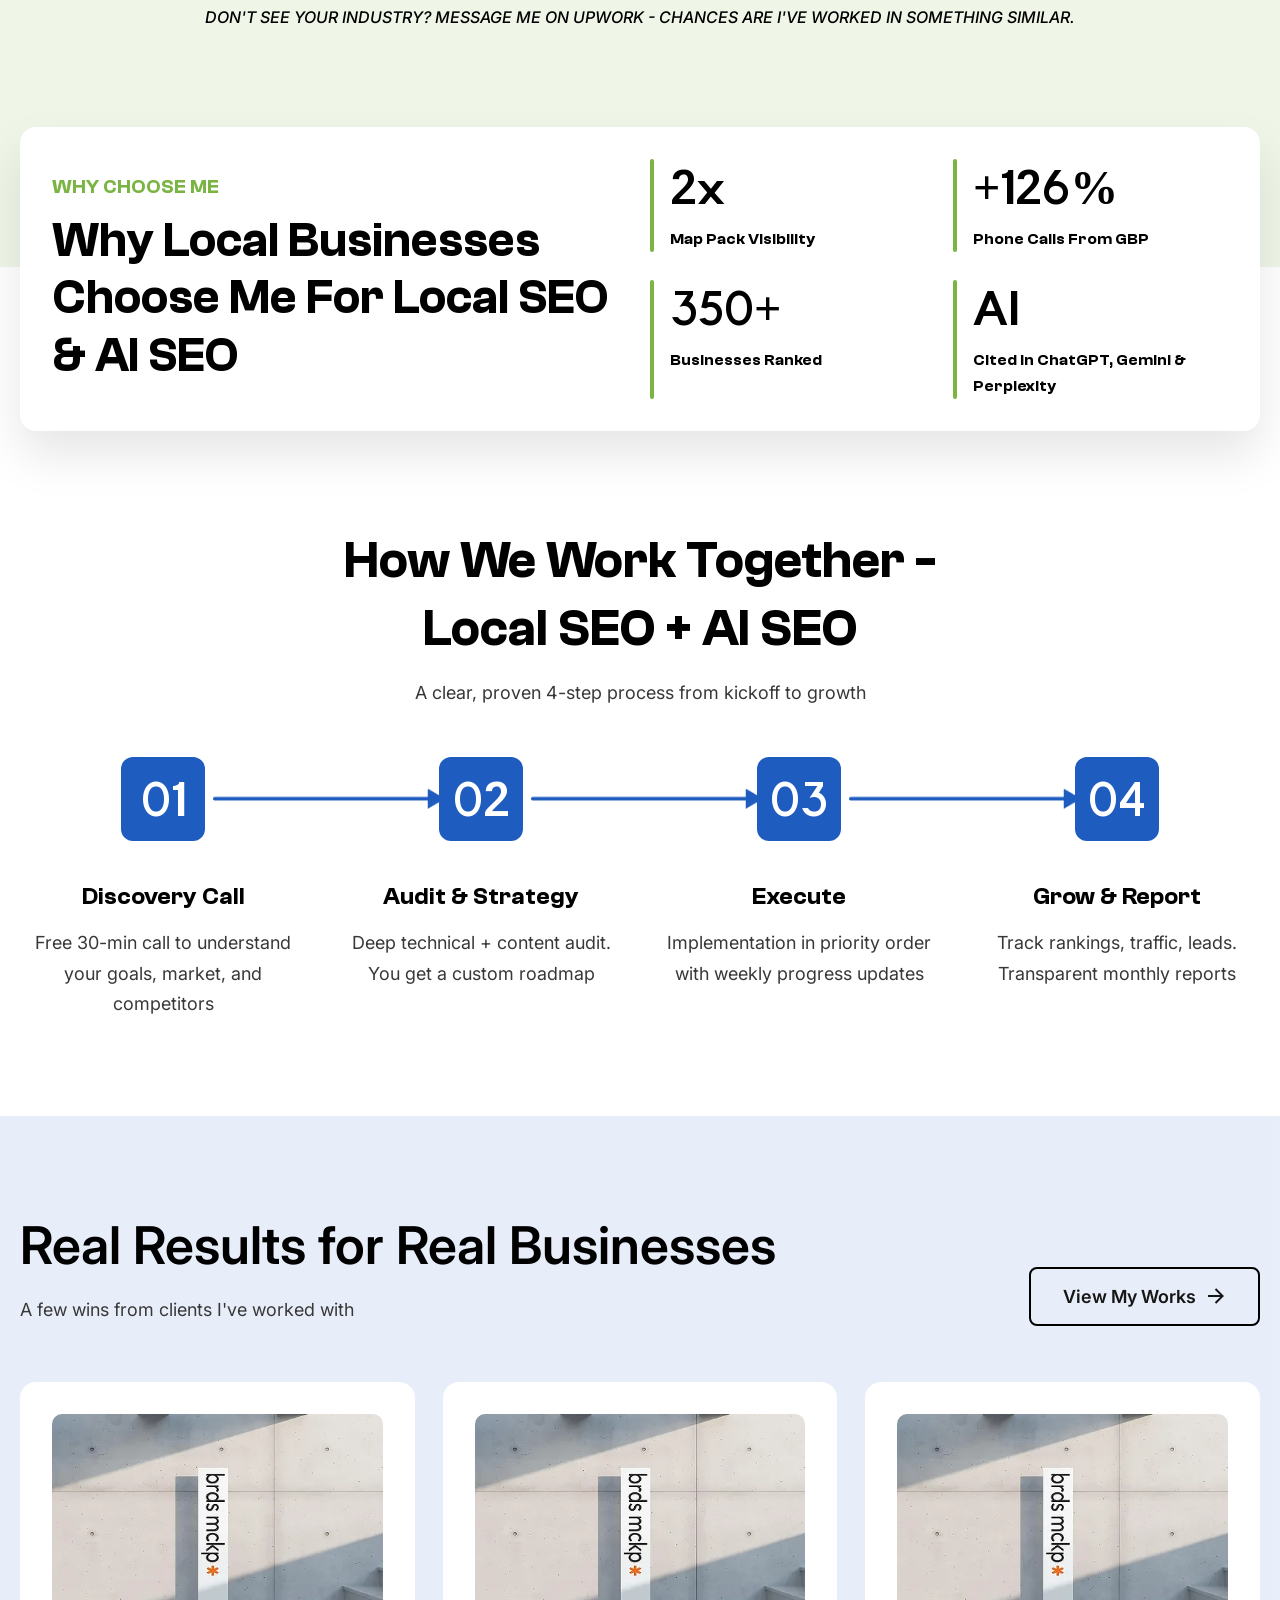
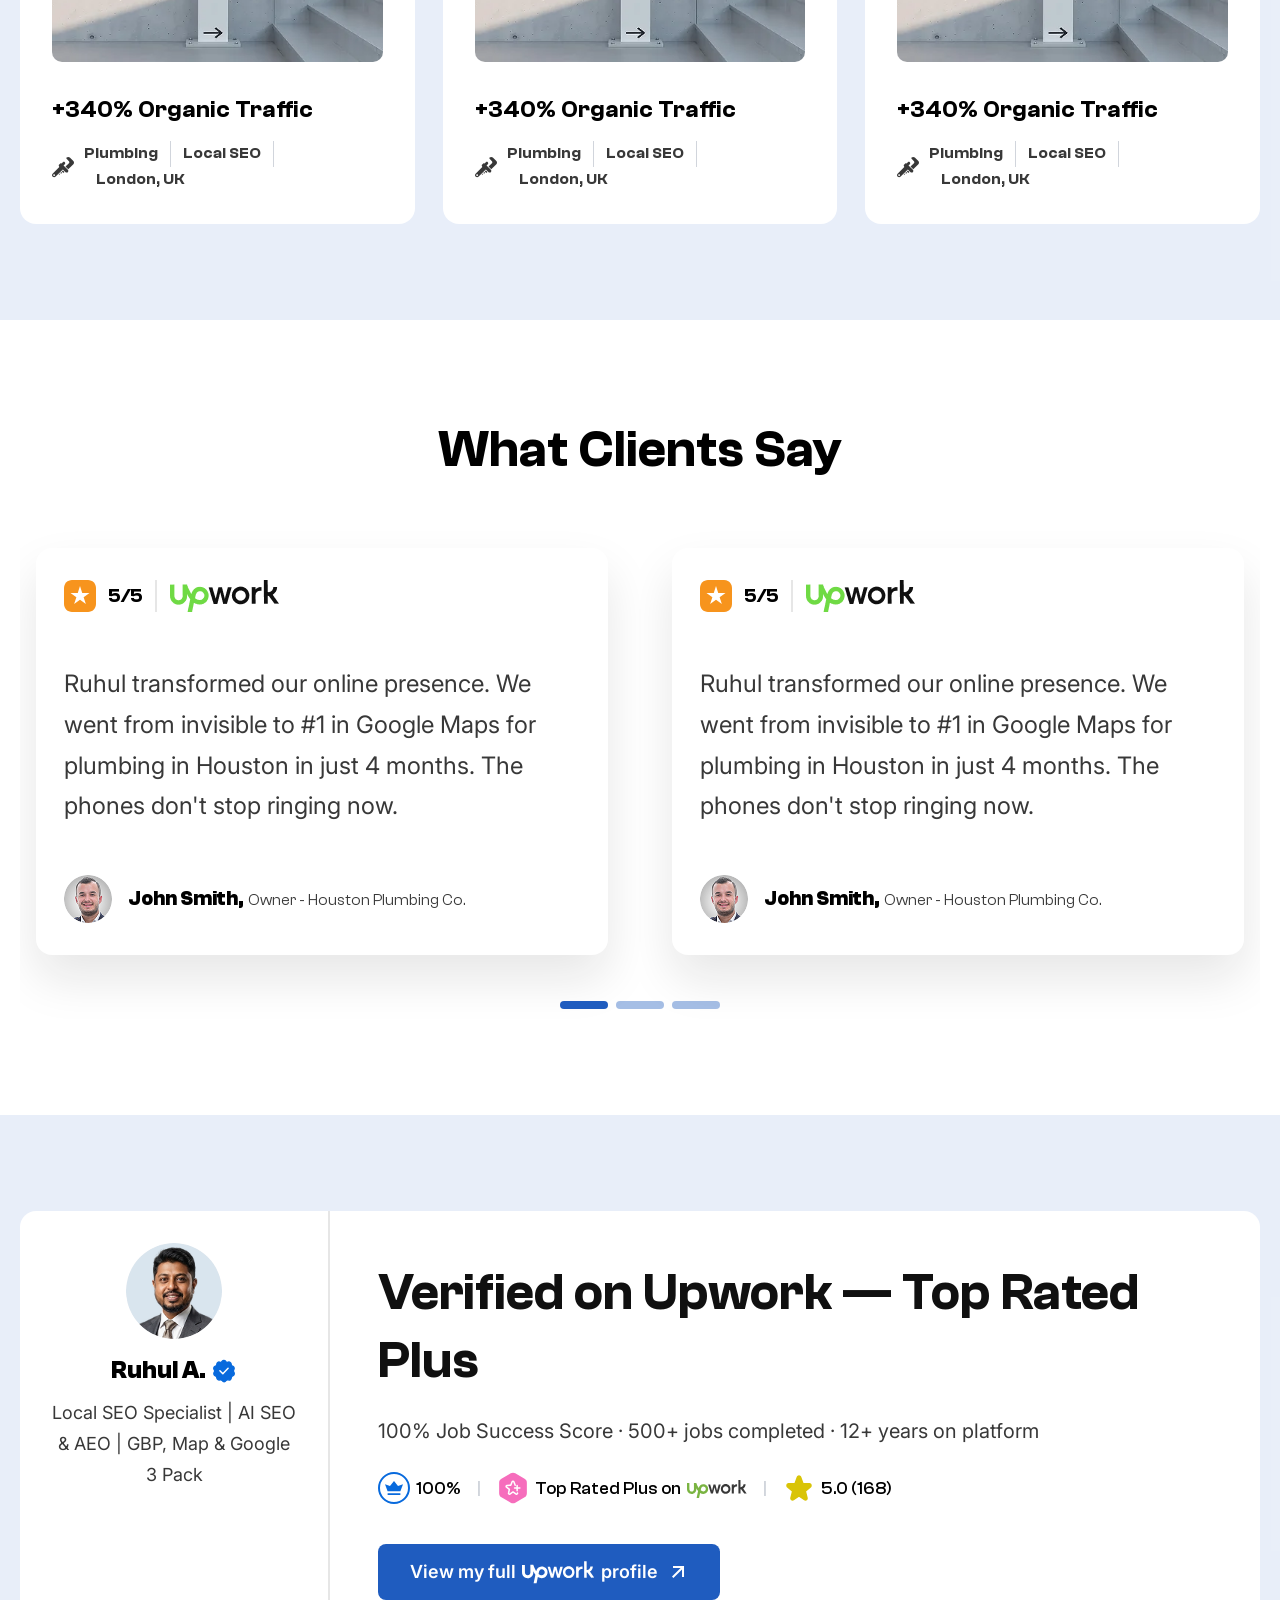
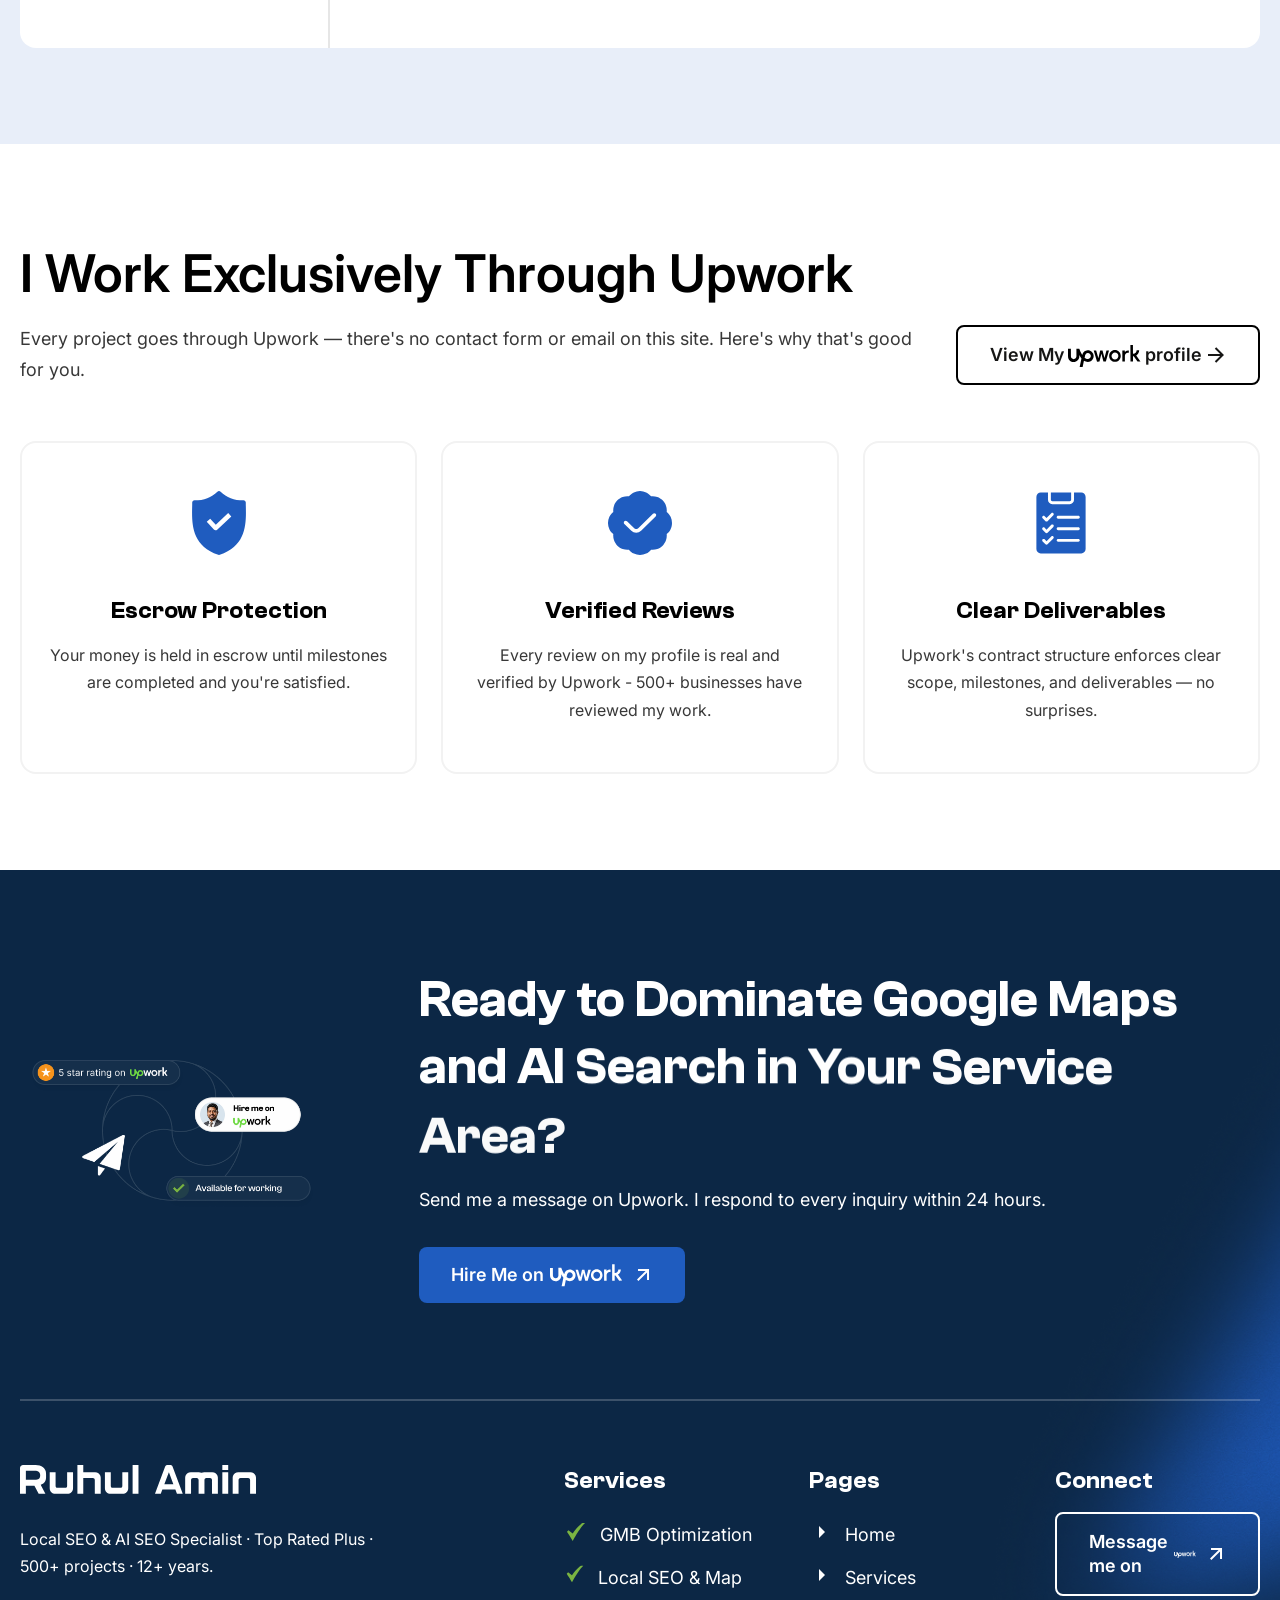
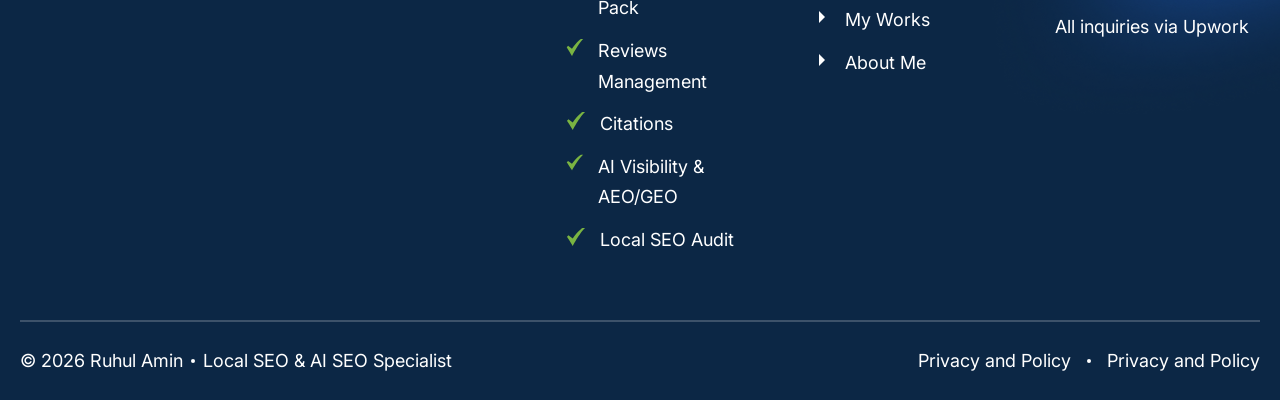
==== commit 4341a276: "all done" ====
--- a/index.html
+++ b/index.html
@@ -127,13 +127,13 @@
     <!-- banner section start  -->
     <section class=" sm:pt-20 pt-20 relative">
         <!--  -->
-        <div class="absolute top-0 left-0 select-none pointer-events-none">
+        <div class="hidden lg:block absolute top-0 left-0 select-none pointer-events-none">
             <img src="assets/images/top-left-color-shape.svg"
                 class="w-16 sm:w-24 md:w-40 lg:w-auto h-auto select-none" />
         </div>
 
 
-        <div class="absolute top-0 right-0 select-none pointer-events-none">
+        <div class="hidden lg:block absolute top-0 right-0 select-none pointer-events-none">
             <img src="assets/images/top-right-shapes.svg" class="w-62.5 sm:w-100 md:w-125 lg:w-[600px] select-none" />
         </div>
 
@@ -148,7 +148,7 @@
                     <div class="space-y-1 md:space-y-4">
                         <!-- Badge Row -->
                         <div
-                            class="flex flex-col sm:flex-row sm:items-center text-sm md:text-base lg:text-lg text-dark2 font-medium leading-[150%] gap-3 sm:gap-0 sm:divide-x sm:divide-gray-300">
+                            class="flex flex-col sm:flex-row sm:items-center text-sm md:text-base lg:text-lg text-dark2 font-medium leading-[150%] gap-0 sm:divide-x sm:divide-gray-300">
 
                             <!-- Local SEO -->
                             <span
@@ -501,7 +501,7 @@
                 <div
                     class="magnet-item flex flex-col items-center text-center px-2 py-4 sm:px-4 sm:py-6 md:px-6 md:py-8 border-b border-gray-100 md:border-b-0 relative ">
                     <div
-                        class="magnet-item-svg w-14 h-14 sm:w-16 sm:h-16 md:w-24 md:h-24 flex items-center justify-center rounded-lg md:rounded-xl bg-linear-to-b from-[#27AAE1] to-main p-2.5 sm:p-4 md:p-6 mb-2 sm:mb-5  md:mb-8">
+                        class="magnet-item-svg w-14 h-14 sm:w-16 sm:h-16 md:w-24 md:h-24 flex items-center justify-center rounded-lg md:rounded-xl bg-linear-to-b from-[#27AAE1] to-main p-2.5 sm:p-4 md:p-6 mb-4 sm:mb-5  md:mb-8">
                         <img src="assets/images/Google-Business-Profile-Optimization.svg"
                             alt="Google Business Profile Optimization" class="w-full h-full object-contain" />
                     </div>
@@ -519,7 +519,7 @@
                 <div
                     class="magnet-item flex flex-col items-center text-center px-2 py-4 sm:px-4 sm:py-6 md:px-6 md:py-8 border-b border-gray-100 md:border-b-0 relative ">
                     <div
-                        class="magnet-item-svg w-14 h-14 sm:w-16 sm:h-16 md:w-24 md:h-24 flex items-center justify-center rounded-lg md:rounded-xl bg-linear-to-b from-[#27AAE1] to-main p-2.5 sm:p-4 md:p-6 mb-2 sm:mb-5  md:mb-8">
+                        class="magnet-item-svg w-14 h-14 sm:w-16 sm:h-16 md:w-24 md:h-24 flex items-center justify-center rounded-lg md:rounded-xl bg-linear-to-b from-[#27AAE1] to-main p-2.5 sm:p-4 md:p-6 mb-4 sm:mb-5  md:mb-8">
                         <img src="assets/images/Local-SEO-Map-Pack-Ranking.svg" alt="Local SEO & Map Pack Ranking"
                             class="w-full h-full object-contain" />
                     </div>
@@ -537,7 +537,7 @@
                 <div
                     class="magnet-item flex flex-col items-center text-center px-2 py-4 sm:px-4 sm:py-6 md:px-6 md:py-8 border-b border-gray-100 md:border-b-0 relative ">
                     <div
-                        class="magnet-item-svg w-14 h-14 sm:w-16 sm:h-16 md:w-24 md:h-24 flex items-center justify-center rounded-lg md:rounded-xl bg-linear-to-b from-[#27AAE1] to-main p-2.5 sm:p-4 md:p-6 mb-2 sm:mb-5  md:mb-8">
+                        class="magnet-item-svg w-14 h-14 sm:w-16 sm:h-16 md:w-24 md:h-24 flex items-center justify-center rounded-lg md:rounded-xl bg-linear-to-b from-[#27AAE1] to-main p-2.5 sm:p-4 md:p-6 mb-4 sm:mb-5  md:mb-8">
                         <img src="assets/images/Reviews-Reputation-Management.svg" alt="Reviews & Reputation Management"
                             class="w-full h-full object-contain" />
                     </div>
@@ -555,7 +555,7 @@
                 <div
                     class="magnet-item flex flex-col items-center text-center px-2 py-4 sm:px-4 sm:py-6 md:px-6 md:py-8 border-b border-gray-100 md:border-b-0 relative ">
                     <div
-                        class="magnet-item-svg w-14 h-14 sm:w-16 sm:h-16 md:w-24 md:h-24 flex items-center justify-center rounded-lg md:rounded-xl bg-linear-to-b from-[#27AAE1] to-main p-2.5 sm:p-4 md:p-6 mb-2 sm:mb-5  md:mb-8">
+                        class="magnet-item-svg w-14 h-14 sm:w-16 sm:h-16 md:w-24 md:h-24 flex items-center justify-center rounded-lg md:rounded-xl bg-linear-to-b from-[#27AAE1] to-main p-2.5 sm:p-4 md:p-6 mb-4 sm:mb-5  md:mb-8">
                         <img src="assets/images/Local-Citations-Directories.svg" alt="Local Citations & Directories"
                             class="w-full h-full object-contain" />
                     </div>
@@ -573,7 +573,7 @@
                 <div
                     class="magnet-item flex flex-col items-center text-center px-2 py-4 sm:px-4 sm:py-6 md:px-6 md:py-8 border-b border-gray-100 md:border-b-0 relative ">
                     <div
-                        class="magnet-item-svg w-14 h-14 sm:w-16 sm:h-16 md:w-24 md:h-24 flex items-center justify-center rounded-lg md:rounded-xl bg-linear-to-b from-[#27AAE1] to-main p-2.5 sm:p-4 md:p-6 mb-2 sm:mb-5  md:mb-8">
+                        class="magnet-item-svg w-14 h-14 sm:w-16 sm:h-16 md:w-24 md:h-24 flex items-center justify-center rounded-lg md:rounded-xl bg-linear-to-b from-[#27AAE1] to-main p-2.5 sm:p-4 md:p-6 mb-4 sm:mb-5  md:mb-8">
                         <img src="assets/images/AI-Visibility-Zero-Click-SEO.svg" alt="AI Visibility & Zero-Click SEO"
                             class="w-full h-full object-contain" />
                     </div>
@@ -592,7 +592,7 @@
                 <div
                     class="magnet-item flex flex-col items-center text-center px-2 py-4 sm:px-4 sm:py-6 md:px-6 md:py-8 border-b border-gray-100 md:border-b-0 relative ">
                     <div
-                        class="magnet-item-svg w-14 h-14 sm:w-16 sm:h-16 md:w-24 md:h-24 flex items-center justify-center rounded-lg md:rounded-xl bg-linear-to-b from-[#27AAE1] to-main p-2.5 sm:p-4 md:p-6 mb-2 sm:mb-5  md:mb-8">
+                        class="magnet-item-svg w-14 h-14 sm:w-16 sm:h-16 md:w-24 md:h-24 flex items-center justify-center rounded-lg md:rounded-xl bg-linear-to-b from-[#27AAE1] to-main p-2.5 sm:p-4 md:p-6 mb-4 sm:mb-5  md:mb-8">
                         <img src="assets/images/Local-SEO-Audit-Competitor-Analysis.svg"
                             alt="Local SEO Audit & Competitor Analysis" class="w-full h-full object-contain" />
                     </div>
@@ -614,7 +614,7 @@
 
     <!-- Industries section -->
     <section id="industries-section" class="bg-green/12 section-padding  font-clash">
-        <div class="container pb-[140px] ">
+        <div class="container pb-35 ">
 
             <!-- section heading -->
             <div class="text-center max-w-196 mx-auto mb-5 sm:mb-8 md:mb-12">
@@ -633,7 +633,7 @@
                 <!-- item -->
                 <div class="magnet-item flex flex-col items-center text-center p-4 md:p-6 lg:p-8">
                     <div
-                        class="magnet-item-svg w-14 h-14 sm:w-16 sm:h-16 md:w-24 md:h-24 flex items-center justify-center rounded-lg md:rounded-xl bg-green p-2.5 sm:p-4 md:p-6 mb-2 sm:mb-5  md:mb-8">
+                        class="magnet-item-svg w-18 h-18  md:w-24 md:h-24 flex items-center justify-center rounded-lg md:rounded-xl bg-green p-2.5 sm:p-4 md:p-6 mb-2 sm:mb-5  md:mb-8">
                         <img src="assets/images/Plumbers.svg" alt="Plumbers" class="w-full h-full object-contain" />
                     </div>
                     <h3
@@ -644,7 +644,7 @@
                 <!-- item -->
                 <div class="magnet-item flex flex-col items-center text-center p-4 md:p-6 lg:p-8">
                     <div
-                        class="magnet-item-svg w-14 h-14 sm:w-16 sm:h-16 md:w-24 md:h-24 flex items-center justify-center rounded-lg md:rounded-xl bg-green p-2.5 sm:p-4 md:p-6 mb-2 sm:mb-5  md:mb-8">
+                        class="magnet-item-svg w-18 h-18 md:w-24 md:h-24 flex items-center justify-center rounded-lg md:rounded-xl bg-green p-2.5 sm:p-4 md:p-6 mb-2 sm:mb-5  md:mb-8">
                         <img src="assets/images/Dentists.svg" alt="Dentists" class="w-full h-full object-contain" />
                     </div>
                     <h3
@@ -655,7 +655,7 @@
                 <!-- item -->
                 <div class="magnet-item flex flex-col items-center text-center p-4 md:p-6 lg:p-8">
                     <div
-                        class="magnet-item-svg w-14 h-14 sm:w-16 sm:h-16 md:w-24 md:h-24 flex items-center justify-center rounded-lg md:rounded-xl bg-green p-2.5 sm:p-4 md:p-6 mb-2 sm:mb-5  md:mb-8">
+                        class="magnet-item-svg w-18 h-18 md:w-24 md:h-24 flex items-center justify-center rounded-lg md:rounded-xl bg-green p-2.5 sm:p-4 md:p-6 mb-2 sm:mb-5  md:mb-8">
                         <img src="assets/images/Lawyers.svg" alt="Lawyers" class="w-full h-full object-contain" />
                     </div>
                     <h3
@@ -666,7 +666,7 @@
                 <!-- item -->
                 <div class="magnet-item flex flex-col items-center text-center p-4 md:p-6 lg:p-8">
                     <div
-                        class="magnet-item-svg w-14 h-14 sm:w-16 sm:h-16 md:w-24 md:h-24 flex items-center justify-center rounded-lg md:rounded-xl bg-green p-2.5 sm:p-4 md:p-6 mb-2 sm:mb-5  md:mb-8">
+                        class="magnet-item-svg w-18 h-18 md:w-24 md:h-24 flex items-center justify-center rounded-lg md:rounded-xl bg-green p-2.5 sm:p-4 md:p-6 mb-2 sm:mb-5  md:mb-8">
                         <img src="assets/images/Medical-Clinics.svg" alt="Medical Clinics"
                             class="w-full h-full object-contain" />
                     </div>
@@ -678,7 +678,7 @@
                 <!-- item -->
                 <div class="magnet-item flex flex-col items-center text-center p-4 md:p-6 lg:p-8">
                     <div
-                        class="magnet-item-svg w-14 h-14 sm:w-16 sm:h-16 md:w-24 md:h-24 flex items-center justify-center rounded-lg md:rounded-xl bg-green p-2.5 sm:p-4 md:p-6 mb-2 sm:mb-5  md:mb-8">
+                        class="magnet-item-svg w-18 h-18 md:w-24 md:h-24 flex items-center justify-center rounded-lg md:rounded-xl bg-green p-2.5 sm:p-4 md:p-6 mb-2 sm:mb-5  md:mb-8">
                         <img src="assets/images/HVAC.svg" alt="HVAC" class="w-full h-full object-contain" />
                     </div>
                     <h3
@@ -689,7 +689,7 @@
                 <!-- item -->
                 <div class="magnet-item flex flex-col items-center text-center p-4 md:p-6 lg:p-8">
                     <div
-                        class="magnet-item-svg w-14 h-14 sm:w-16 sm:h-16 md:w-24 md:h-24 flex items-center justify-center rounded-lg md:rounded-xl bg-green p-2.5 sm:p-4 md:p-6 mb-2 sm:mb-5  md:mb-8">
+                        class="magnet-item-svg w-18 h-18 md:w-24 md:h-24 flex items-center justify-center rounded-lg md:rounded-xl bg-green p-2.5 sm:p-4 md:p-6 mb-2 sm:mb-5  md:mb-8">
                         <img src="assets/images/Roofers.svg" alt="Roofers" class="w-full h-full object-contain" />
                     </div>
                     <h3
@@ -700,7 +700,7 @@
                 <!-- item -->
                 <div class="magnet-item flex flex-col items-center text-center p-4 md:p-6 lg:p-8">
                     <div
-                        class="magnet-item-svg w-14 h-14 sm:w-16 sm:h-16 md:w-24 md:h-24 flex items-center justify-center rounded-lg md:rounded-xl bg-green p-2.5 sm:p-4 md:p-6 mb-2 sm:mb-5  md:mb-8">
+                        class="magnet-item-svg w-18 h-18 md:w-24 md:h-24 flex items-center justify-center rounded-lg md:rounded-xl bg-green p-2.5 sm:p-4 md:p-6 mb-2 sm:mb-5  md:mb-8">
                         <img src="assets/images/Electricians.svg" alt="Electricians"
                             class="w-full h-full object-contain" />
                     </div>
@@ -712,7 +712,7 @@
                 <!-- item -->
                 <div class="magnet-item flex flex-col items-center text-center p-4 md:p-6 lg:p-8">
                     <div
-                        class="magnet-item-svg w-14 h-14 sm:w-16 sm:h-16 md:w-24 md:h-24 flex items-center justify-center rounded-lg md:rounded-xl bg-green p-2.5 sm:p-4 md:p-6 mb-2 sm:mb-5  md:mb-8">
+                        class="magnet-item-svg w-18 h-18 md:w-24 md:h-24 flex items-center justify-center rounded-lg md:rounded-xl bg-green p-2.5 sm:p-4 md:p-6 mb-2 sm:mb-5  md:mb-8">
                         <img src="assets/images/Contractors.svg" alt="Contractors"
                             class="w-full h-full object-contain" />
                     </div>
@@ -724,7 +724,7 @@
                 <!-- item -->
                 <div class="magnet-item flex flex-col items-center text-center p-4 md:p-6 lg:p-8">
                     <div
-                        class="magnet-item-svg w-14 h-14 sm:w-16 sm:h-16 md:w-24 md:h-24 flex items-center justify-center rounded-lg md:rounded-xl bg-green p-2.5 sm:p-4 md:p-6 mb-2 sm:mb-5  md:mb-8">
+                        class="magnet-item-svg w-18 h-18 md:w-24 md:h-24 flex items-center justify-center rounded-lg md:rounded-xl bg-green p-2.5 sm:p-4 md:p-6 mb-2 sm:mb-5  md:mb-8">
                         <img src="assets/images/Auto-Repair.svg" alt="Auto Repair"
                             class="w-full h-full object-contain" />
                     </div>
@@ -736,7 +736,7 @@
                 <!-- item -->
                 <div class="magnet-item flex flex-col items-center text-center p-4 md:p-6 lg:p-8">
                     <div
-                        class="magnet-item-svg w-14 h-14 sm:w-16 sm:h-16 md:w-24 md:h-24 flex items-center justify-center rounded-lg md:rounded-xl bg-green p-2.5 sm:p-4 md:p-6 mb-2 sm:mb-5  md:mb-8">
+                        class="magnet-item-svg w-18 h-18 md:w-24 md:h-24 flex items-center justify-center rounded-lg md:rounded-xl bg-green p-2.5 sm:p-4 md:p-6 mb-2 sm:mb-5  md:mb-8">
                         <img src="assets/images/Chiropractors.svg" alt="Chiropractors"
                             class="w-full h-full object-contain" />
                     </div>
@@ -748,7 +748,7 @@
                 <!-- item -->
                 <div class="magnet-item flex flex-col items-center text-center p-4 md:p-6 lg:p-8">
                     <div
-                        class="magnet-item-svg w-14 h-14 sm:w-16 sm:h-16 md:w-24 md:h-24 flex items-center justify-center rounded-lg md:rounded-xl bg-green p-2.5 sm:p-4 md:p-6 mb-2 sm:mb-5  md:mb-8">
+                        class="magnet-item-svg w-18 h-18 md:w-24 md:h-24 flex items-center justify-center rounded-lg md:rounded-xl bg-green p-2.5 sm:p-4 md:p-6 mb-2 sm:mb-5  md:mb-8">
                         <img src="assets/images/Restaurants.svg" alt="Restaurants"
                             class="w-full h-full object-contain" />
                     </div>
@@ -760,7 +760,7 @@
                 <!-- item -->
                 <div class="magnet-item flex flex-col items-center text-center p-4 md:p-6 lg:p-8">
                     <div
-                        class="magnet-item-svg w-14 h-14 sm:w-16 sm:h-16 md:w-24 md:h-24 flex items-center justify-center rounded-lg md:rounded-xl bg-green p-2.5 sm:p-4 md:p-6 mb-2 sm:mb-5  md:mb-8">
+                        class="magnet-item-svg w-18 h-18 md:w-24 md:h-24 flex items-center justify-center rounded-lg md:rounded-xl bg-green p-2.5 sm:p-4 md:p-6 mb-2 sm:mb-5  md:mb-8">
                         <img src="assets/images/Your-industry.svg" alt="Your industry"
                             class="w-full h-full object-contain" />
                     </div>
@@ -800,7 +800,7 @@
                     </h2>
                 </div>
 
-                <div class="lg:w-1/2 grid grid-cols-1 sm:grid-cols-2 gap-5 lg:gap-7">
+                <div class="lg:w-1/2 grid grid-cols-2 sm:grid-cols-2 gap-5 lg:gap-7">
 
                     <div class="flex gap-2 md:gap-4 items-start">
                         <div class="w-0.5 md:w-1 h-full bg-green shrink-0 rounded-full"></div>
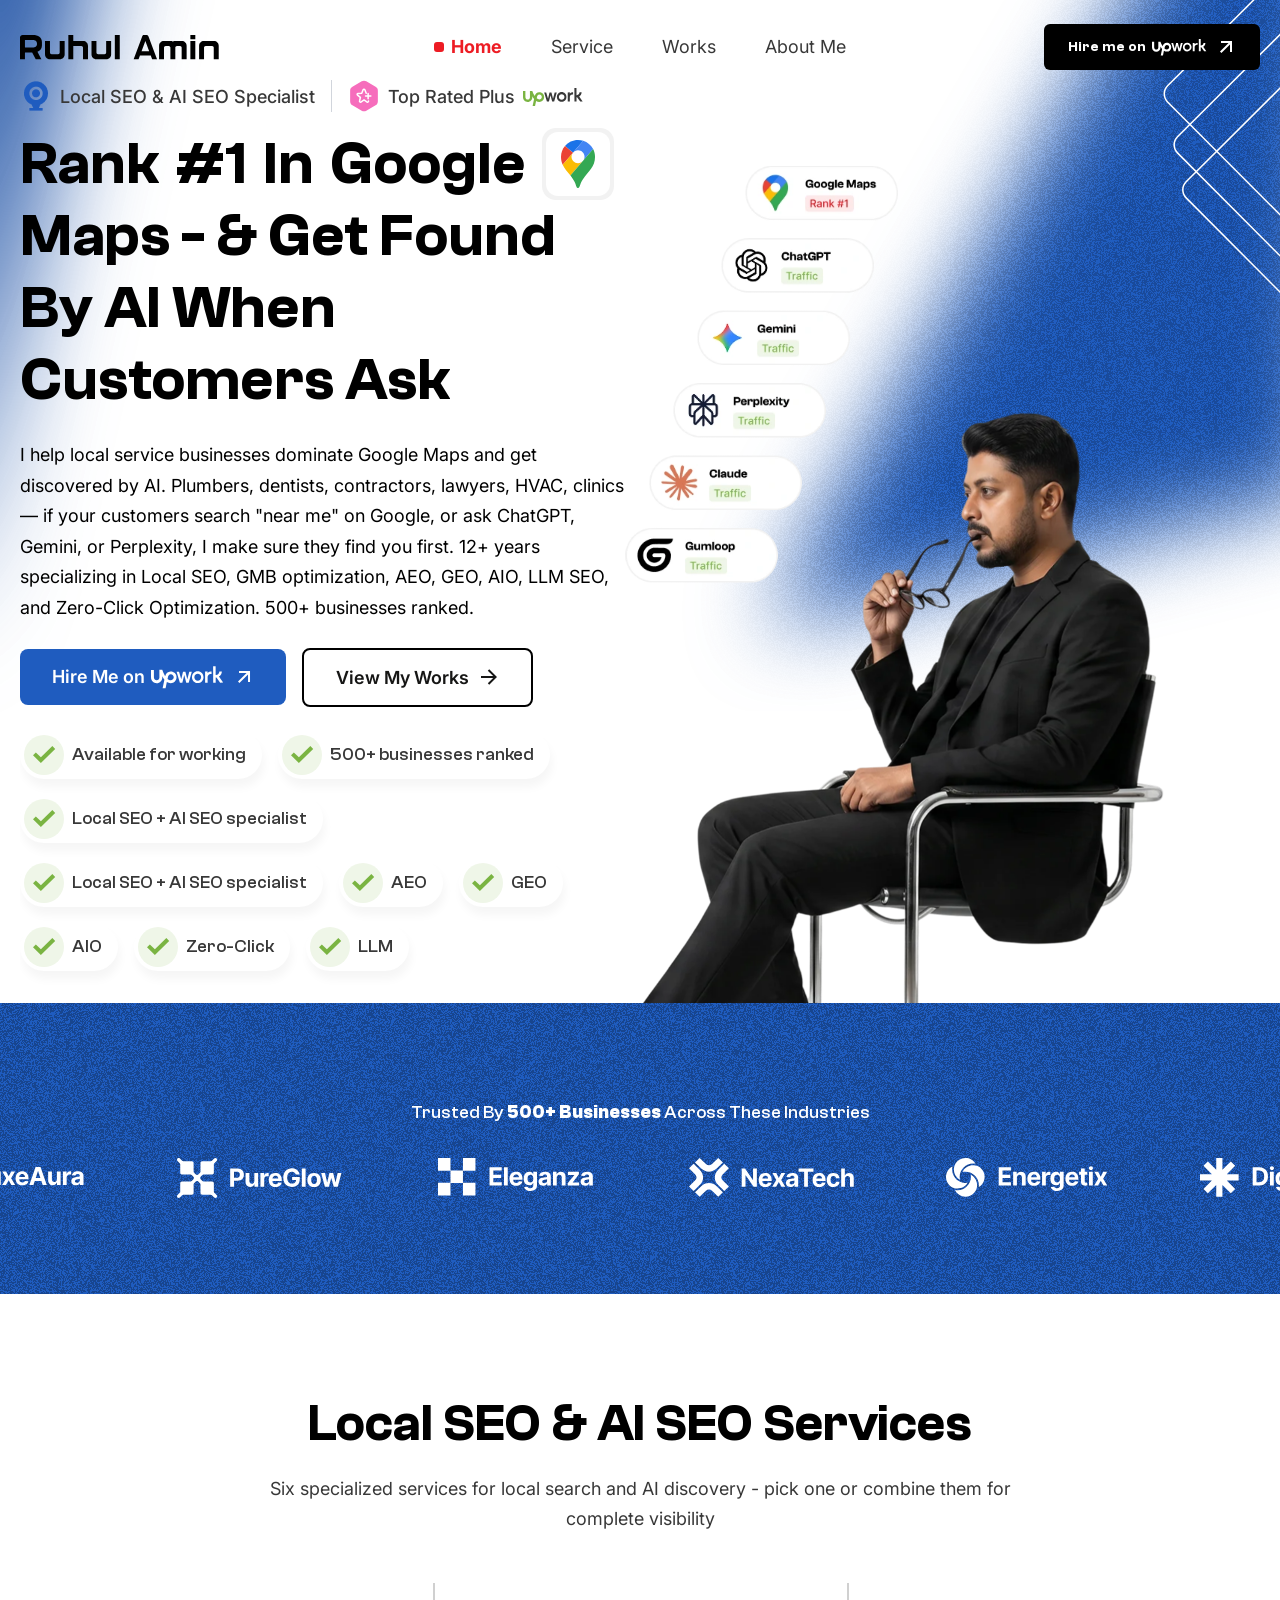
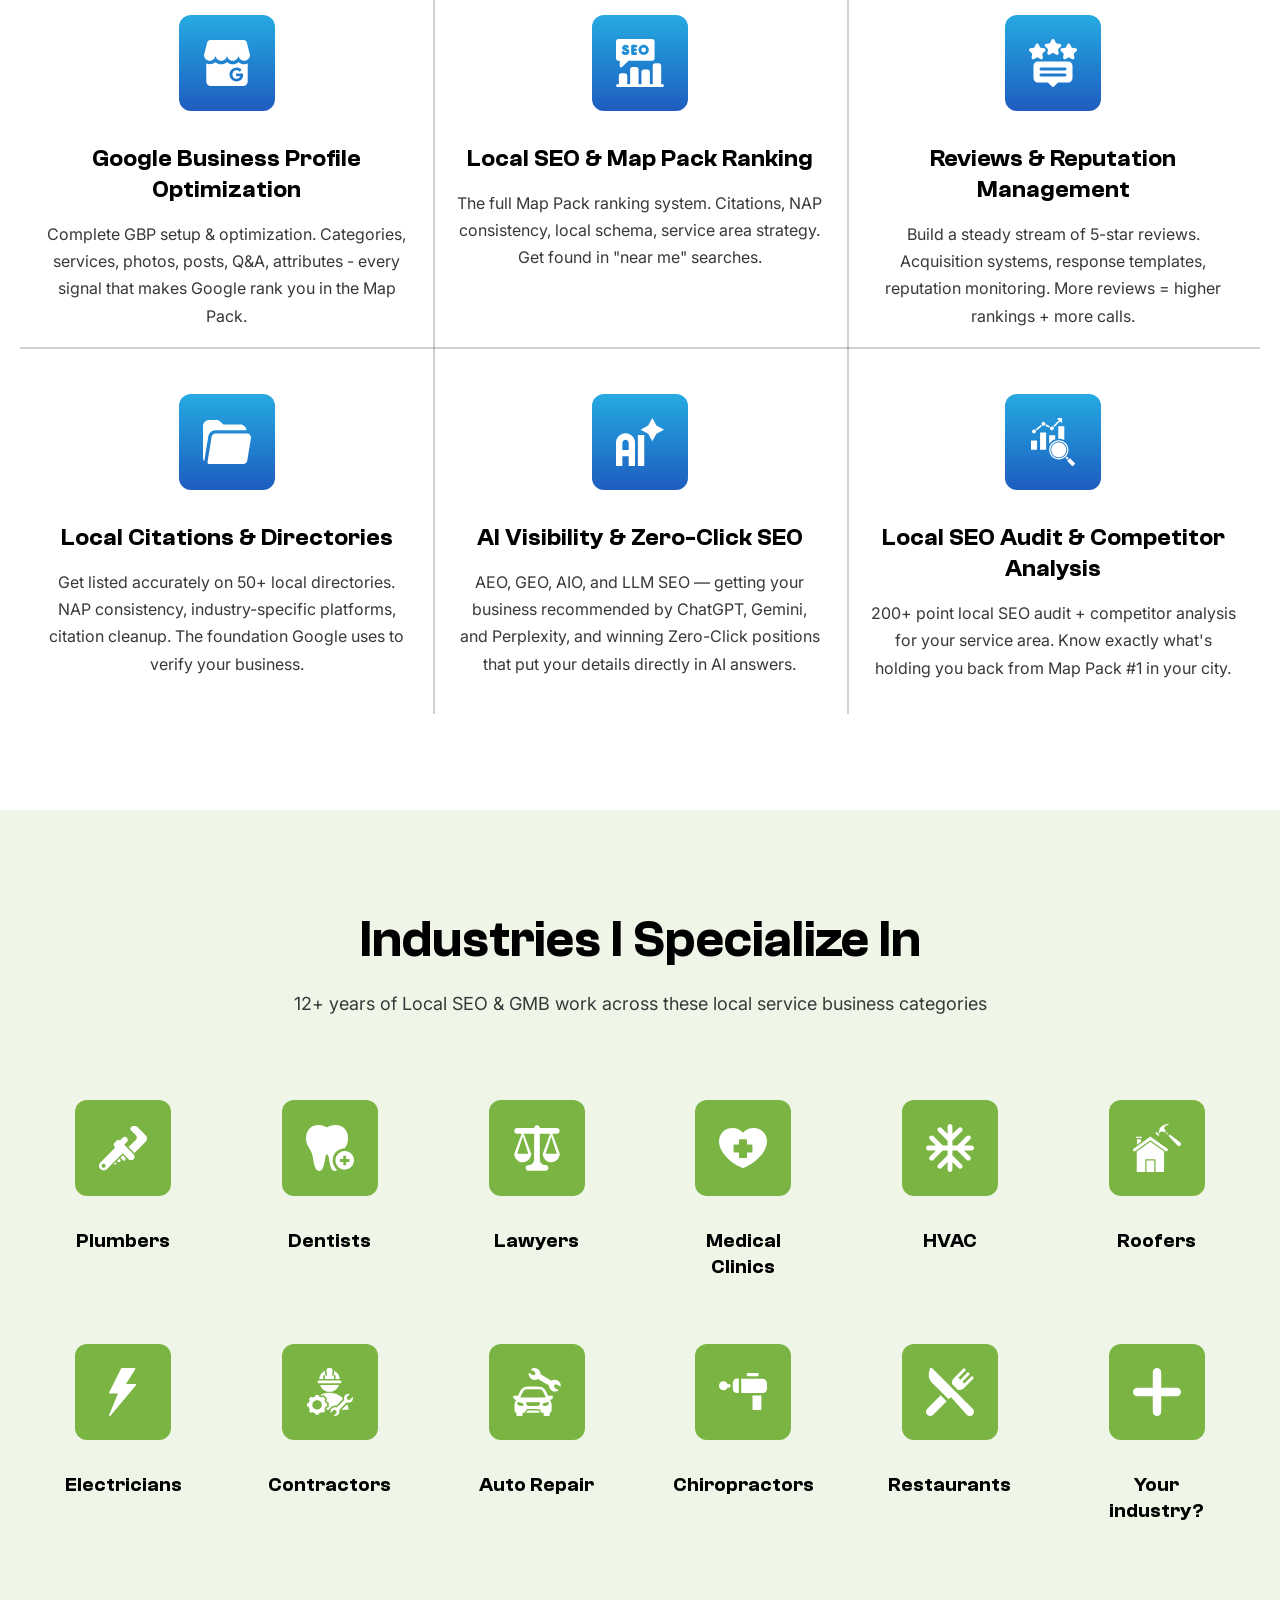
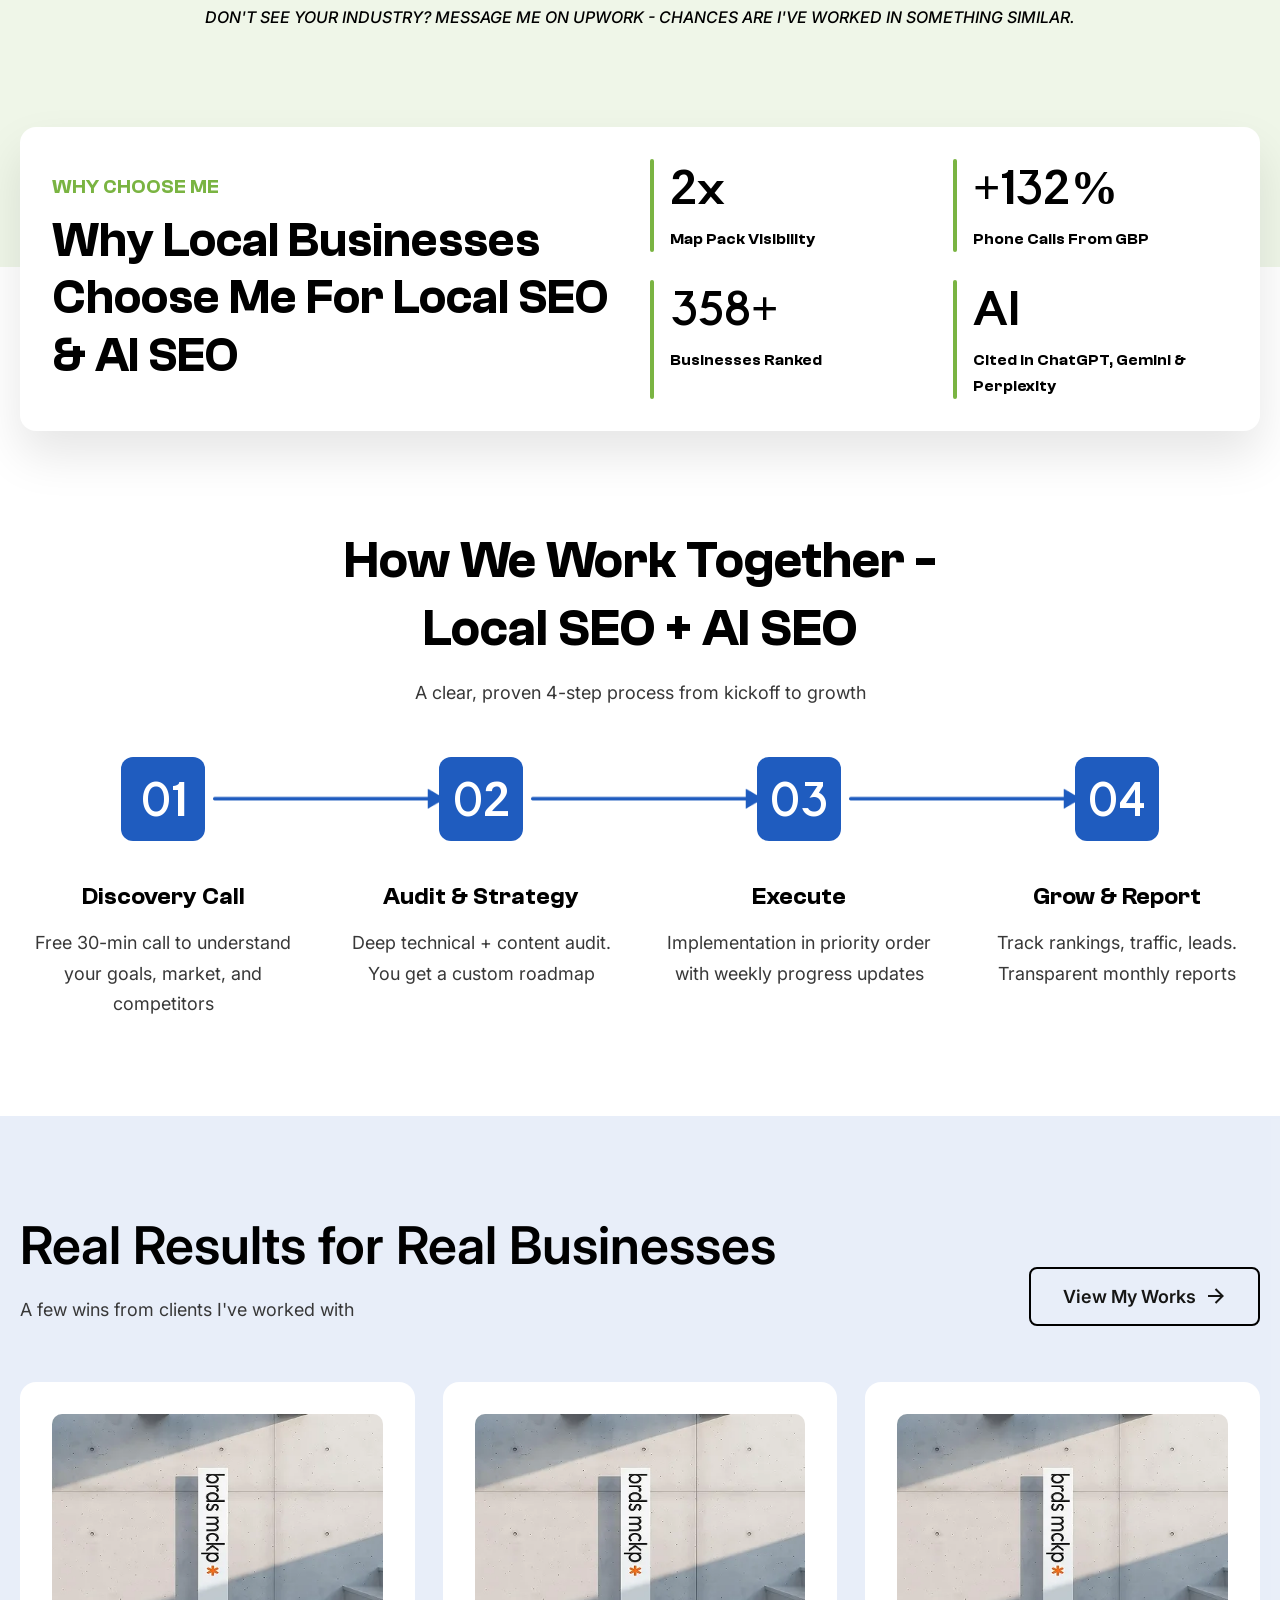
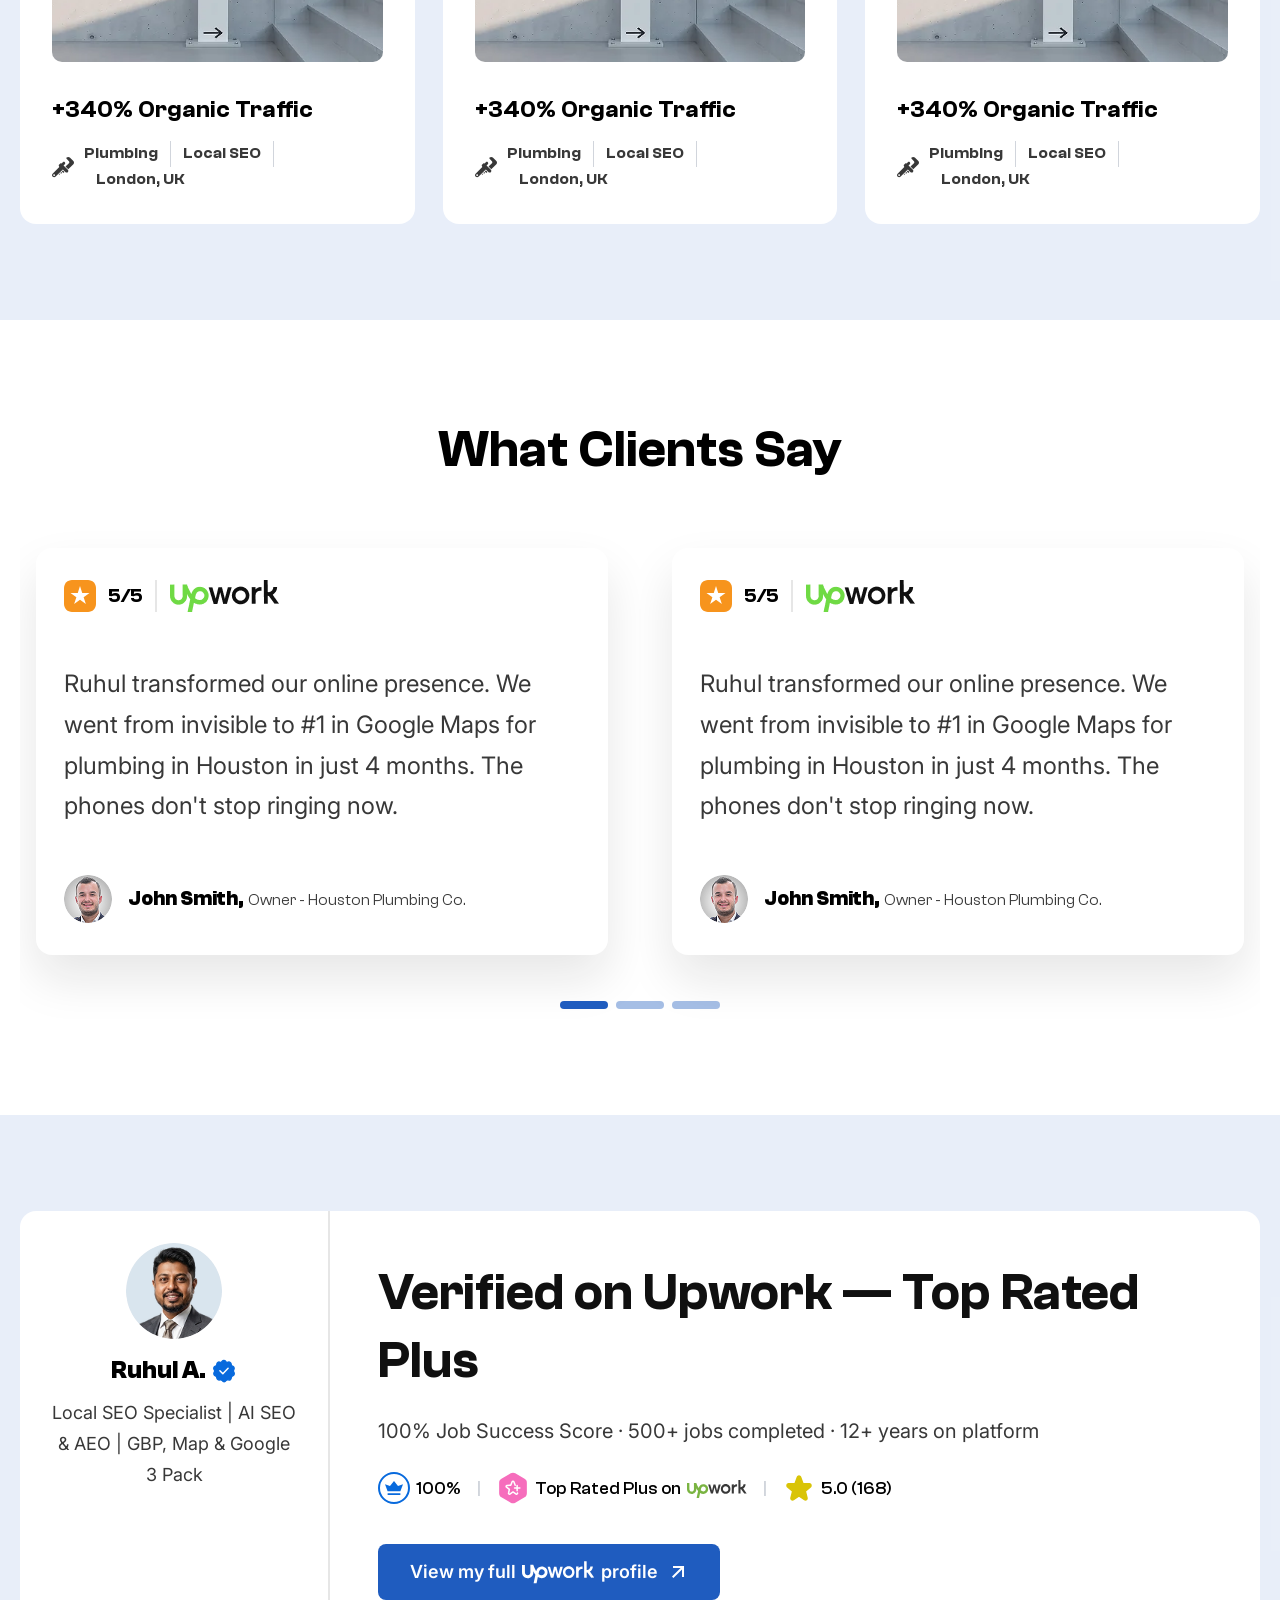
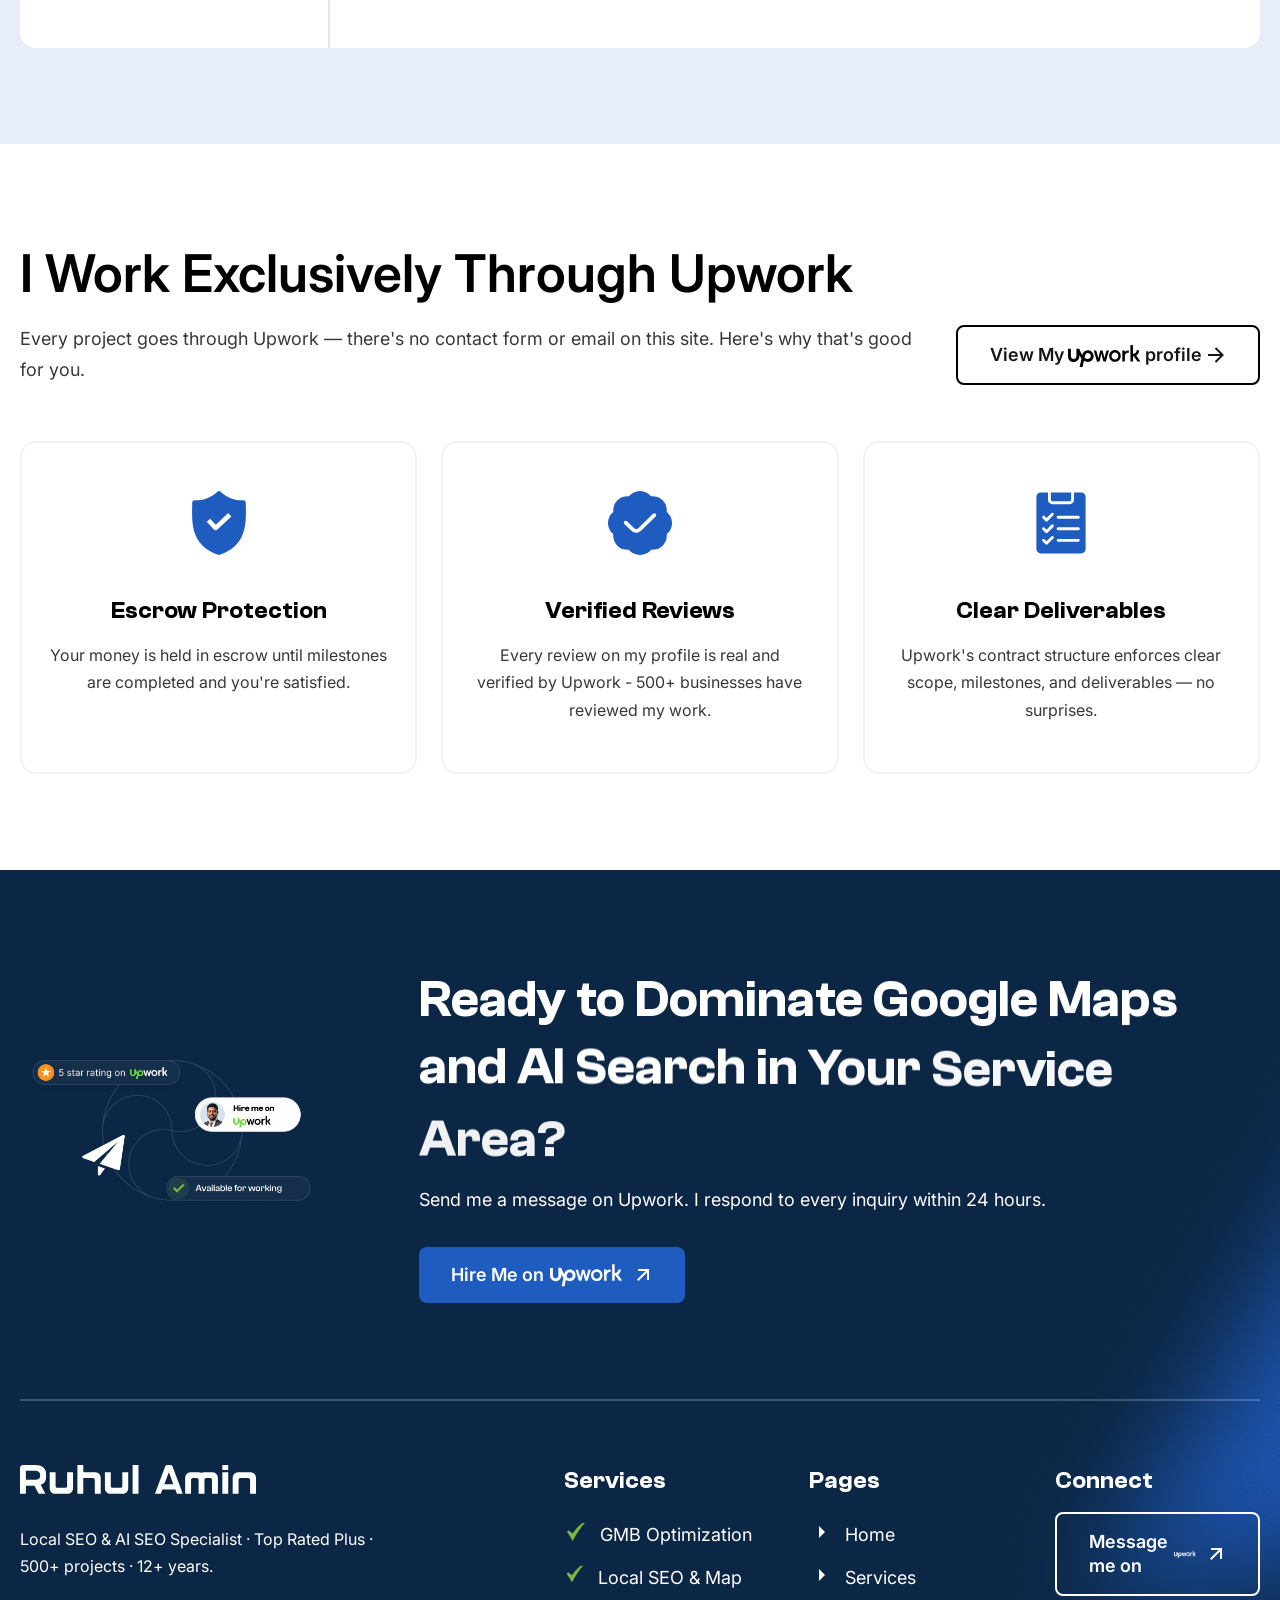
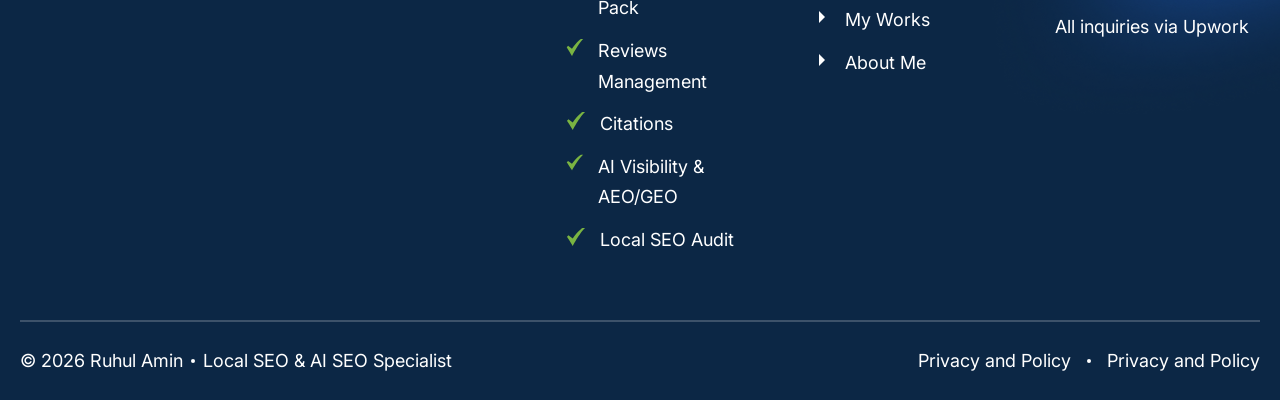
==== commit 7bef3ade: "all complete" ====
--- a/index.html
+++ b/index.html
@@ -1801,7 +1801,7 @@
                             </h3>
 
                             <ul class="footer-menu">
-                                <a href="#">
+                                <a href="index.html">
                                     <li>
                                         <span class="footer-menu-icon">
                                             <img src="assets/images/footer-next.svg" alt="icon">
@@ -1810,7 +1810,7 @@
                                     </li>
                                 </a>
 
-                                <a href="#">
+                                <a href="service.html">
                                     <li>
                                         <span class="footer-menu-icon">
                                             <img src="assets/images/footer-next.svg" alt="icon">
@@ -1819,7 +1819,7 @@
                                     </li>
                                 </a>
 
-                                <a href="#">
+                                <a href="work.html">
                                     <li>
                                         <span class="footer-menu-icon">
                                             <img src="assets/images/footer-next.svg" alt="icon">
@@ -1828,7 +1828,7 @@
                                     </li>
                                 </a>
 
-                                <a href="#">
+                                <a href="about.html">
                                     <li>
                                         <span class="footer-menu-icon">
                                             <img src="assets/images/footer-next.svg" alt="icon">
